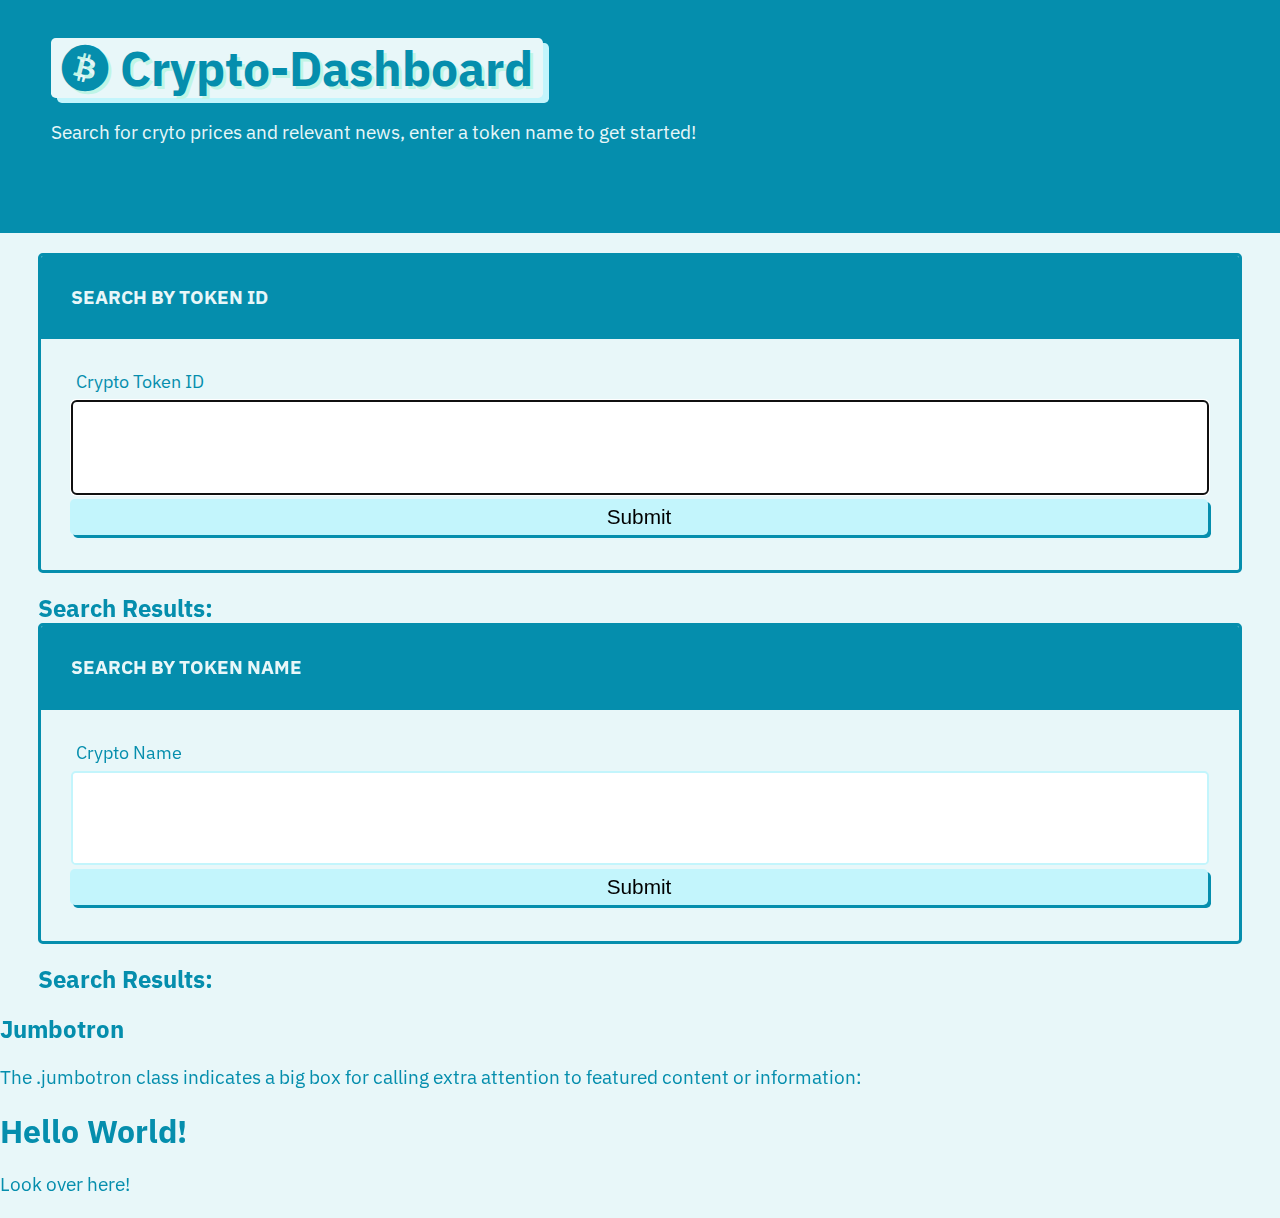
==== index.html @ 4f9e203c "moved from old repo" ====
<!DOCTYPE html>
<html lang="en">
  <head>
    <meta charset="UTF-8" />
    <meta name="viewport" content="width=device-width, initial-scale=1.0" />
    <meta http-equiv="X-UA-Compatible" content="ie=edge" />
    <link
      href="https://fonts.googleapis.com/css?family=IBM+Plex+Sans:400,400i,700&display=swap"
      rel="stylesheet"
    />
    <link
      rel="stylesheet"
      href="https://cdnjs.cloudflare.com/ajax/libs/font-awesome/5.11.2/css/all.min.css"
    />
    <link rel="stylesheet" href="./assets/css/style.css" />
    <title>Crypto-Dashboard</title>
  </head>

  <body class="flex-column min-100-vh">
    <header class="hero">
      <h1 class="app-title"><i class="fab fa-bitcoin"></i> Crypto-Dashboard</h1>
      <p>
        Search for cryto prices and relevant news, enter a token name to get started!
      </p>
    </header>

    <main class="d-flex">

    <div class="d-flex ">

      <div class="col-6 col-md-4">
        <div class="card">
          <h3 class="card-header text-uppercase">Search By Token ID</h3>
          <form id="user-form" class="card-body">
            <label class="form-label" for="tokenId">Crypto Token ID</label>
            <input
              name="tokenId"
              id="tokenId"
              type="text"
              autofocus="true"
              class="form-input"
            />
            <button type="submit" class="sub-btn">Submit</button>
          </form>
        </div>

        <div class="col-6 col-md-4">
            <h2 class="subtitle">
              Search Results: <span id="coin-search"></span>
            </h2>
            <div id="results-container-1" class="list-group"></div>
          </div>

    </div>
      

    <div class="d-flex">


        <div class="col-6 col-md-4">
            <div class="card">
              <h3 class="card-header text-uppercase">Search By Token name</h3>
              <form id="user-form" class="card-body">
                <label class="form-label" for="tokenId">Crypto Name</label>
                <input
                  name="token-name"
                  id="token-name"
                  type="text"
                  autofocus="true"
                  class="form-input"
                />
                <button type="submit" class="sub-btn2">Submit</button>
              </form>
            </div>





      <div class="col-6 col-md-4">
        <h2 class="subtitle">
          Search Results: <span id="news-search"></span>
        </h2>
        <div id="results-container-2" class="list-group"></div>
      </div>

    </div>

    
</main>


<div class="container">
    <h2>Jumbotron</h2>
    <p>The .jumbotron class indicates a big box for calling extra attention to featured content or information:</p>                  
    <div class="jumbotron">
      <h1>Hello World!</h1>
      <p>Look over here!</p>
    </div>
  </div>

    <script src="./assets/js/script.js"></script>
  </body>
</html>
---- assets/css/style.css ----
:root {
    --primary: #e8f7f9;
    --secondary: #bff5e6;
    --tertiary: #556565;
    --light-dark: #c3f5fc;
    --dark: #058ead;
    --border-radius: .3rem;
  }
  
  * {
    box-sizing: border-box;
  }
  
  body {
    background-color: var(--primary);
    margin: 0;
    padding: 0;
    font-family: "IBM Plex Sans", sans-serif;
    color: var(--dark);
    line-height: 1.5;
    font-size: 16px;
  }
  
  h1,
  h2,
  h3,
  h4,
  h5,
  h6 {
    font-weight: 700;
    margin: 0;
    color: var(--dark);
    line-height: 1.25;
  }
  
  main {
    margin: 20px auto;
    width: 94%;
  }
  
  p {
    font-size: 1.2rem;
  }
  
   .sub-btn, .sub-btn2 {
    font-size: 1.3rem;
    text-decoration:none;
    padding: 6px 5px;
    width: 100%;
    display: block;
    margin: 5px 0;
    border-radius: var(--border-radius);
    color: black;
    border: none;
    outline: none;
    background-color: var(--light-dark);
    box-shadow: 3px 3px var(--dark);
    transform: translate(-1px, -1px);
  }
  
   .sub-btn:hover, .sub-btn2:hover {
    color: var(--primary);
    background-color: var(--tertiary);
    transform: translate(0, 0);
    box-shadow: 2px 2px var(--dark);
  }
  
  .sub-btn-inline, .sub-btn2-inline {
    display: inline;
  }

  .hero {
    padding: 3% 4%;
    background-color: var(--dark);
    color: var(--primary);
  }
  
  .hero p {
    max-width: 75%;
  }
  
  .app-title {
    font-size: 3rem;
    background-color: var(--primary);
    color: var(--dark);
    text-shadow: 0.2rem 0.2rem var(--secondary);
    padding: 0 10px;
    display: inline-block;
    border-radius: var(--border-radius);
    box-shadow: 6px 5px var(--light-dark);
  }
  
  .list-group {
    padding: 0;
    list-style: none;
  }
  
  .list-item {
    margin-bottom: 10px;
    padding: 1.5%;
    border-radius: var(--border-radius);
    background-color: var(--light-dark);
    color: var(--primary);
    text-decoration: none;
  }
  
  .list-item:hover {
    background-color: var(--dark);
  }
  
  .status-icon {
    padding: 2px 5px;
    margin: 0 5px;
    background-color: rgba(255,255,255, 1);
    border-radius: var(--border-radius);
  }
  
  .icon-danger {
    color: rgb(255, 70, 70);
  }
  
  .icon-success {
    color: rgb(29, 153, 255);
  }
  
  /* CARDS */
  .card {
    margin: 0 0 20px 0;
    border: 3px solid var(--dark);
    border-radius: var(--border-radius);
  }
  
  .card-header {
    color: var(--primary);
    background-color: var(--dark);
    padding: 2.5%;
    border-radius: calc(.18rem - 1px) calc(.18rem - 1px) 0 0;
  }
  
  .card-body {
    padding: 2.5%;
  }
  
  /* FORM */
  .form-label,
  .form-input,
  .form-textarea {
    display: flex;
  }
  
  .form-label {
    font-size: 1.1rem;
    margin: 0 0 0 5px;
  }
  
  .form-input {
    width: 100%;
    padding: 3%;
    margin: 5px 0;
    font-size: 1.2rem;
    border: 2px solid var(--light-dark);
    border-radius: var(--border-radius);
  }
  
  /* HEIGHT / WIDTH UTILS */
  .min-100-vh {
    min-height: 100vh;
  }
  
  .min-100-vw {
    min-width: 100vw;
  }
  
  /* FONT UTILS */
  .text-uppercase {
    text-transform: uppercase;
  }
  
  
  /* FLEX CONTENT */
  .flex-row {
    display: flex;
    flex-wrap: wrap-reverse;
  }
  
  .flex-column {
    display: flex;
    flex-direction: column;
    flex-wrap: wrap;
  }
  
  .justify-space-between {
    justify-content: space-between;
  }
  
  .justify-space-around {
    justify-content: space-around;
  }
  
  .justify-flex-start {
    justify-content: flex-start
  }
  
  .justify-flex-end {
    justify-content: flex-end;
  }
  
  .justify-center {
    justify-content: center;
  }
  
  .align-stretch {
    align-items: stretch;
  }
  
  .align-end {
    align-items: flex-end;
  }
  
  .align-center {
    align-items: center;
  }
  
  /* .col-auto {
    flex-grow: 1;
  }
  
  .col-1 {
    flex: 0 0 calc(100% * 1 / 12 - 2%);
  }
  
  .col-2 {
    flex: 0 0 calc(100% * 2 / 12 - 2%);
  }
  
  .col-3 {
    flex: 0 0 calc(100% * 3 / 12 - 2%);
  }
  
  .col-4 {
    flex: 0 0 calc(100% * 4 / 12 - 2%);
  }
  
  .col-5 {
    flex: 0 0 calc(100% * 5 / 12 - 2%);
  }
  
  .col-6 {
    flex: 0 0 calc(100% * 6 / 12 - 2%);
  }
  
  .col-7 {
    flex: 0 0 calc(100% * 7 / 12 - 2%);
  }
  
  .col-8 {
    flex: 0 0 calc(100% * 8 / 12 - 2%);
  }
  
  .col-9 {
    flex: 0 0 calc(100% * 9 / 12 - 2%);
  }
  
  .col-10 {
    flex: 0 0 calc(100% * 10 / 12 - 2%);
  }
  
  .col-11 {
    flex: 0 0 calc(100% * 11 / 12 - 2%);
  }
  
  .col-12 {
    flex: 0 0 100%;
  }
   */
  /* col-sm */
  @media screen and (min-width: 640px) {
    .col-sm-1 {
      flex: 0 0 calc(100% * 1 / 12 - 2%);
    }
  
    .col-sm-2 {
      flex: 0 0 calc(100% * 2 / 12 - 2%);
    }
  
    .col-sm-3 {
      flex: 0 0 calc(100% * 3 / 12 - 2%);
    }
  
    .col-sm-4 {
      flex: 0 0 calc(100% * 4 / 12 - 2%);
    }
  
    .col-sm-5 {
      flex: 0 0 calc(100% * 5 / 12 - 2%);
    }
  
    .col-sm-6 {
      flex: 0 0 calc(100% * 6 / 12 - 2%);
    }
  
    .col-sm-7 {
      flex: 0 0 calc(100% * 7 / 12 - 2%);
    }
  
    .col-sm-8 {
      flex: 0 0 calc(100% * 8 / 12 - 2%);
    }
  
    .col-sm-9 {
      flex: 0 0 calc(100% * 9 / 12 - 2%);
    }
  
    .col-sm-10 {
      flex: 0 0 calc(100% * 10 / 12 - 2%);
    }
  
    .col-sm-11 {
      flex: 0 0 calc(100% * 11 / 12 - 2%);
    }
  
    .col-sm-12 {
      flex: 0 0 100%;
    }
  }
  
  
  /* col-md */
  @media screen and (min-width: 768px) {
    .col-md-1 {
      flex: 0 0 calc(100% * 1 / 12 - 2%);
    }
  
    .col-md-2 {
      flex: 0 0 calc(100% * 2 / 12 - 2%);
    }
  
    .col-md-3 {
      flex: 0 0 calc(100% * 3 / 12 - 2%);
    }
  
    .col-md-4 {
      flex: 0 0 calc(100% * 4 / 12 - 2%);
    }
  
    .col-md-5 {
      flex: 0 0 calc(100% * 5 / 12 - 2%);
    }
  
    .col-md-6 {
      flex: 0 0 calc(100% * 6 / 12 - 2%);
    }
  
    .col-md-7 {
      flex: 0 0 calc(100% * 7 / 12 - 2%);
    }
  
    .col-md-8 {
      flex: 0 0 calc(100% * 8 / 12 - 2%);
    }
  
    .col-md-9 {
      flex: 0 0 calc(100% * 9 / 12 - 2%);
    }
  
    .col-md-10 {
      flex: 0 0 calc(100% * 10 / 12 - 2%);
    }
  
    .col-md-11 {
      flex: 0 0 calc(100% * 11 / 12 - 2%);
    }
  
    .col-md-12 {
      flex: 0 0 100%;
    }
  }
  
  /* col-lg */
  @media screen and (min-width: 992px) {
    .col-lg-1 {
      flex: 0 0 calc(100% * 1 / 12 - 2%);
    }
  
    .col-lg-2 {
      flex: 0 0 calc(100% * 2 / 12 - 2%);
    }
  
    .col-lg-3 {
      flex: 0 0 calc(100% * 3 / 12 - 2%);
    }
  
    .col-lg-4 {
      flex: 0 0 calc(100% * 4 / 12 - 2%);
    }
  
    .col-lg-5 {
      flex: 0 0 calc(100% * 5 / 12 - 2%);
    }
  
    .col-lg-6 {
      flex: 0 0 calc(100% * 6 / 12 - 2%);
    }
  
    .col-lg-7 {
      flex: 0 0 calc(100% * 7 / 12 - 2%);
    }
  
    .col-lg-8 {
      flex: 0 0 calc(100% * 8 / 12 - 2%);
    }
  
    .col-lg-9 {
      flex: 0 0 calc(100% * 9 / 12 - 2%);
    }
  
    .col-lg-10 {
      flex: 0 0 calc(100% * 10 / 12 - 2%);
    }
  
    .col-lg-11 {
      flex: 0 0 calc(100% * 11 / 12 - 2%);
    }
  
    .col-lg-12 {
      flex: 0 0 100%;
    }
  }
  
  /* col-xl */
  @media screen and (min-width: 1200px) {
    .col-xl-1 {
      flex: 0 0 calc(100% * 1 / 12 - 2%);
    }
  
    .col-xl-2 {
      flex: 0 0 calc(100% * 2 / 12 - 2%);
    }
  
    .col-xl-3 {
      flex: 0 0 calc(100% * 3 / 12 - 2%);
    }
  
    .col-xl-4 {
      flex: 0 0 calc(100% * 4 / 12 - 2%);
    }
  
    .col-xl-5 {
      flex: 0 0 calc(100% * 5 / 12 - 2%);
    }
  
    .col-xl-6 {
      flex: 0 0 calc(100% * 6 / 12 - 2%);
    }
  
    .col-xl-7 {
      flex: 0 0 calc(100% * 7 / 12 - 2%);
    }
  
    .col-xl-8 {
      flex: 0 0 calc(100% * 8 / 12 - 2%);
    }
  
    .col-xl-9 {
      flex: 0 0 calc(100% * 9 / 12 - 2%);
    }
  
    .col-xl-10 {
      flex: 0 0 calc(100% * 10 / 12 - 2%);
    }
  
    .col-xl-11 {
      flex: 0 0 calc(100% * 11 / 12 - 2%);
    }
  
    .col-xl-12 {
      flex: 0 0 100%;
    }
  }
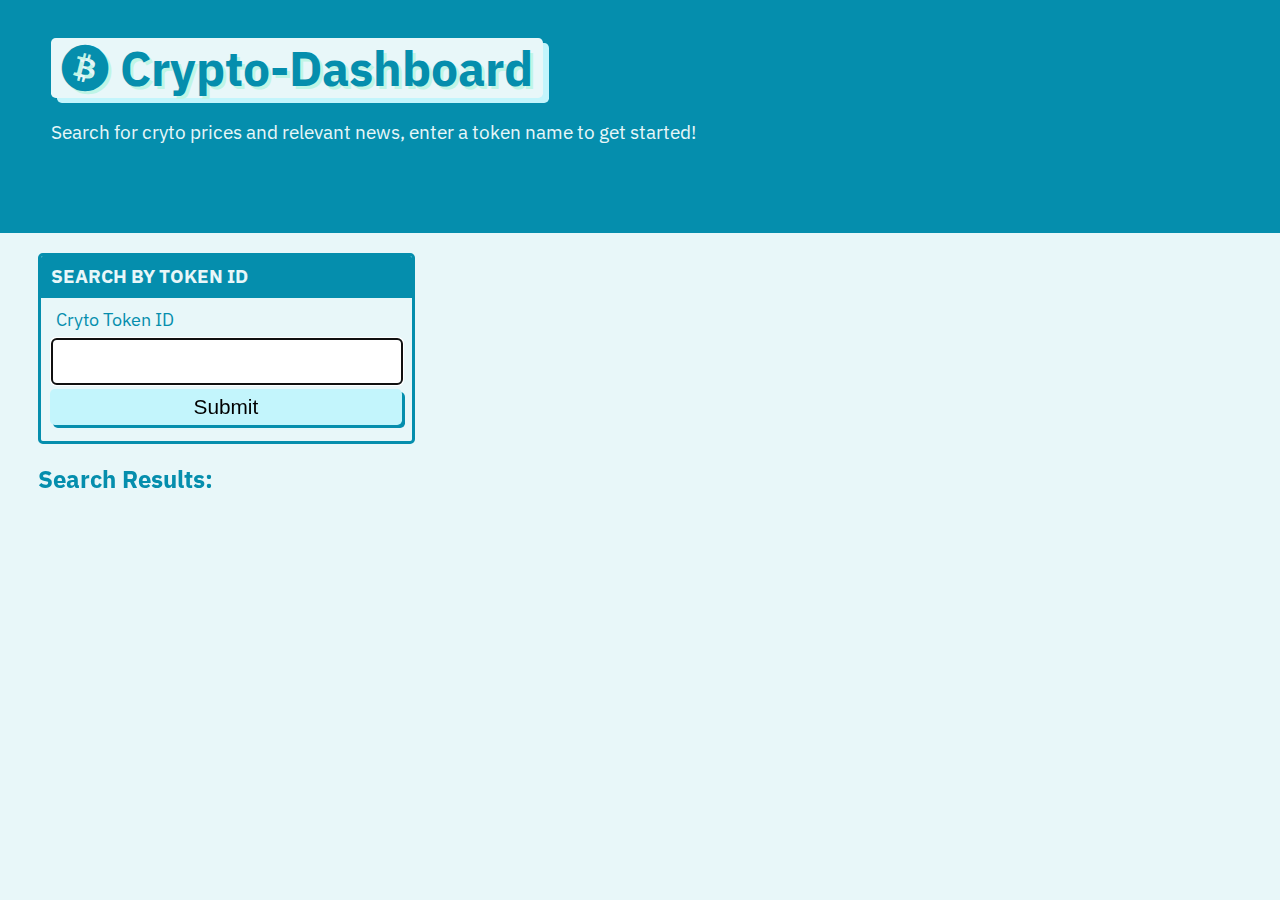
==== commit 4bf507e1: "fixed html for texting" ====
--- a/index.html
+++ b/index.html
@@ -24,15 +24,12 @@
       </p>
     </header>
 
-    <main class="d-flex">
-
-    <div class="d-flex ">
-
-      <div class="col-6 col-md-4">
+    <main class="flex-row justify-space-between">
+      <div class="col-12 col-md-4">
         <div class="card">
           <h3 class="card-header text-uppercase">Search By Token ID</h3>
           <form id="user-form" class="card-body">
-            <label class="form-label" for="tokenId">Crypto Token ID</label>
+            <label class="form-label" for="tokenId">Cryto Token ID</label>
             <input
               name="tokenId"
               id="tokenId"
@@ -44,61 +41,15 @@
           </form>
         </div>
 
-        <div class="col-6 col-md-4">
-            <h2 class="subtitle">
-              Search Results: <span id="coin-search"></span>
-            </h2>
-            <div id="results-container-1" class="list-group"></div>
-          </div>
 
-    </div>
-      
-
-    <div class="d-flex">
-
-
-        <div class="col-6 col-md-4">
-            <div class="card">
-              <h3 class="card-header text-uppercase">Search By Token name</h3>
-              <form id="user-form" class="card-body">
-                <label class="form-label" for="tokenId">Crypto Name</label>
-                <input
-                  name="token-name"
-                  id="token-name"
-                  type="text"
-                  autofocus="true"
-                  class="form-input"
-                />
-                <button type="submit" class="sub-btn2">Submit</button>
-              </form>
-            </div>
-
-
-
-
-
-      <div class="col-6 col-md-4">
+      <div class="col-12 col-md-8">
         <h2 class="subtitle">
-          Search Results: <span id="news-search"></span>
+          Search Results: <span id="coin-search"></span>
         </h2>
-        <div id="results-container-2" class="list-group"></div>
+        <div id="news-container" class="list-group"></div>
       </div>
-
-    </div>
-
-    
-</main>
-
-
-<div class="container">
-    <h2>Jumbotron</h2>
-    <p>The .jumbotron class indicates a big box for calling extra attention to featured content or information:</p>                  
-    <div class="jumbotron">
-      <h1>Hello World!</h1>
-      <p>Look over here!</p>
-    </div>
-  </div>
+    </main>
 
     <script src="./assets/js/script.js"></script>
   </body>
-</html>
+</html>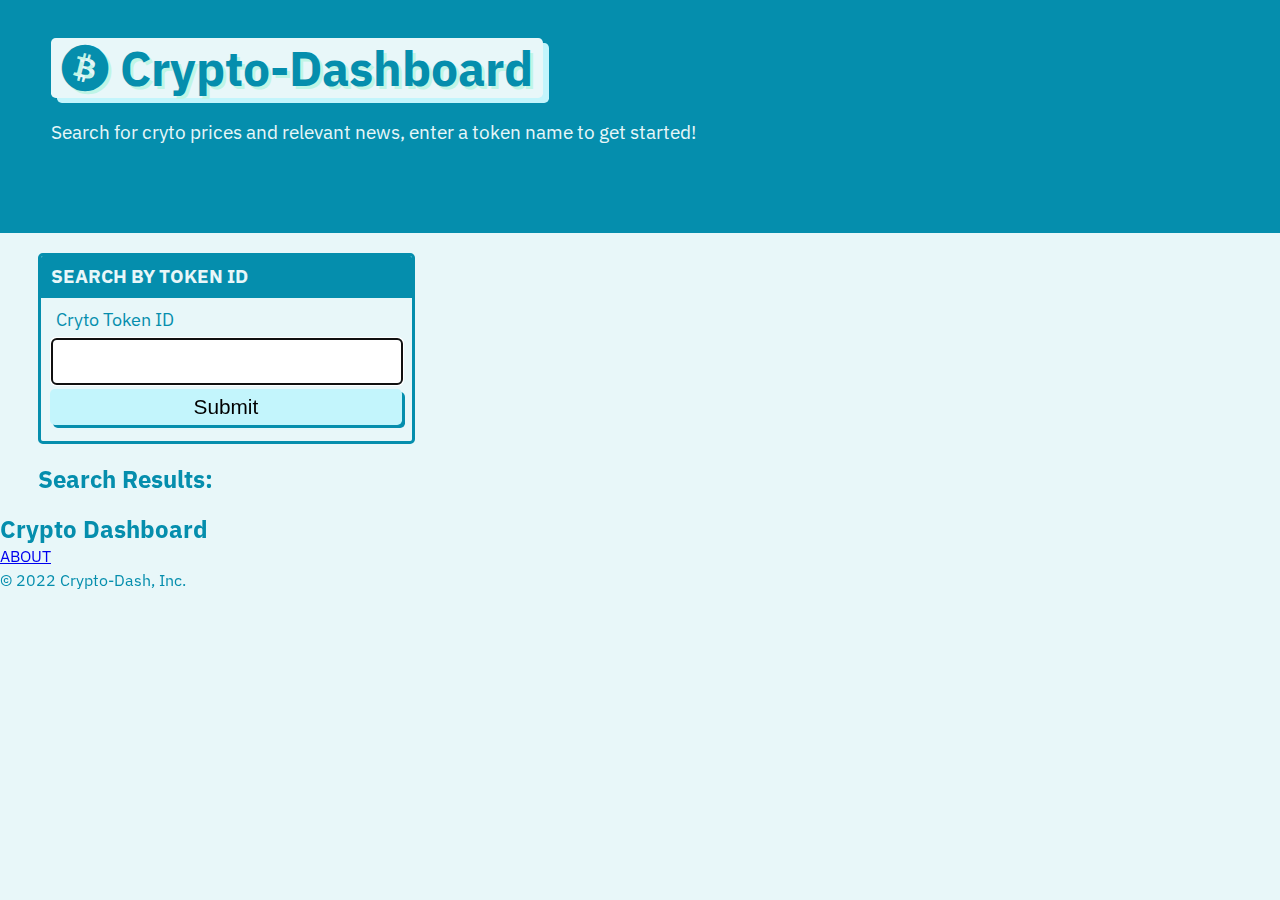
==== commit aabbdbbf: "added footer to index.html" ====
--- a/index.html
+++ b/index.html
@@ -52,4 +52,17 @@
 
     <script src="./assets/js/script.js"></script>
   </body>
+  
+  
+  <footer>
+            
+    <div class="flex-row"></div>
+    <h2>Crypto Dashboard </h2>
+</div>
+
+<div>    
+    <a href="./about.html">ABOUT</a><br />
+    &copy; 2022 Crypto-Dash, Inc.
+</div>
+  </footer>
 </html>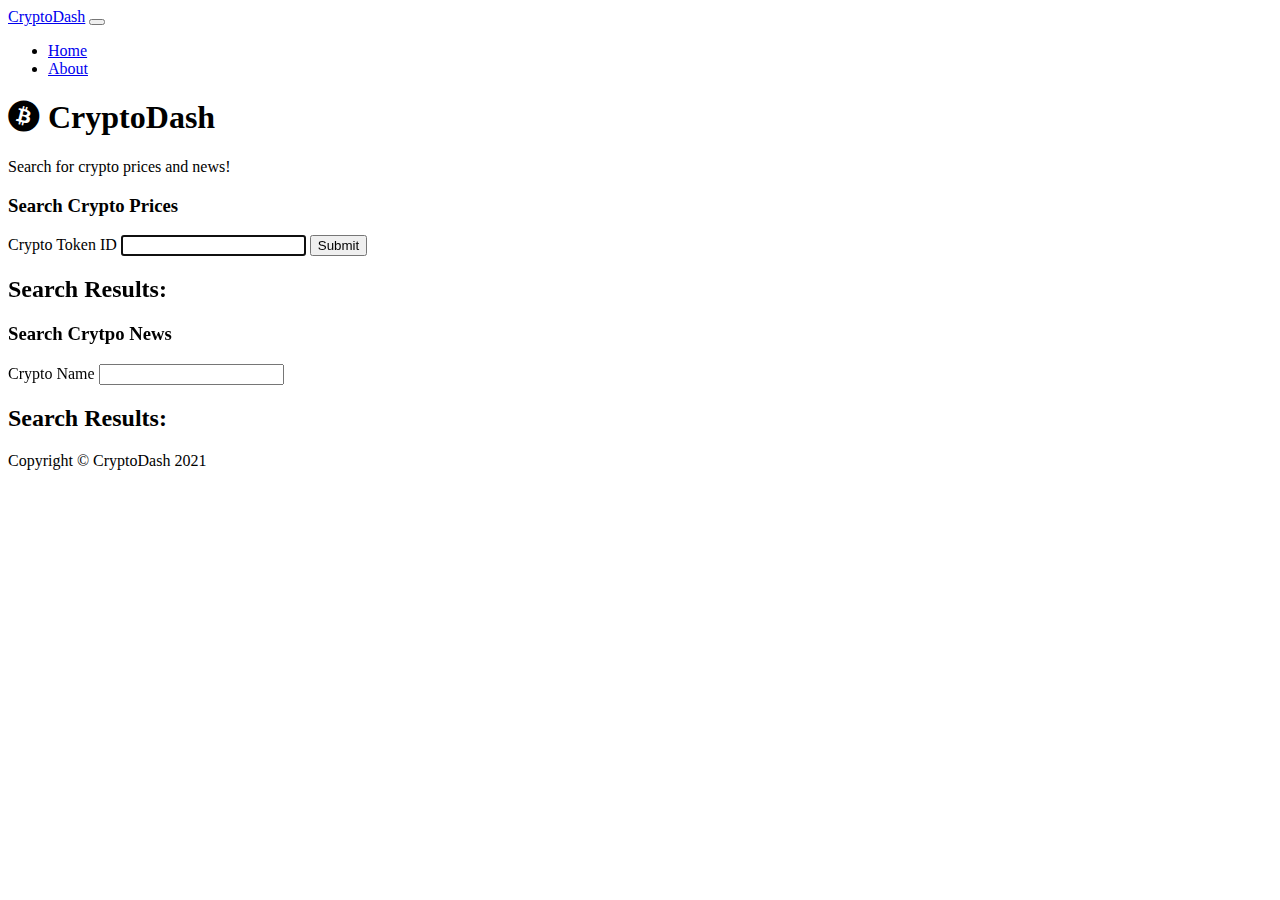
==== commit a0f95754: "added new css/bs layout, completed functions for js, fixed apis and dom" ====
--- a/index.html
+++ b/index.html
@@ -1,68 +1,109 @@
 <!DOCTYPE html>
 <html lang="en">
-  <head>
-    <meta charset="UTF-8" />
-    <meta name="viewport" content="width=device-width, initial-scale=1.0" />
-    <meta http-equiv="X-UA-Compatible" content="ie=edge" />
-    <link
-      href="https://fonts.googleapis.com/css?family=IBM+Plex+Sans:400,400i,700&display=swap"
-      rel="stylesheet"
-    />
-    <link
-      rel="stylesheet"
-      href="https://cdnjs.cloudflare.com/ajax/libs/font-awesome/5.11.2/css/all.min.css"
-    />
-    <link rel="stylesheet" href="./assets/css/style.css" />
-    <title>Crypto-Dashboard</title>
-  </head>
+    <head>
+        <meta charset="utf-8" />
+        <meta name="viewport" content="width=device-width, initial-scale=1, shrink-to-fit=no" />
+        <meta name="description" content="" />
+        <meta name="author" content="" />
+        <title>Small Business - Start Bootstrap Template</title>
+        <!-- Favicon-->
+        <link rel="icon" type="image/x-icon" href="assets/favicon.ico" />
+        <link
+        rel="stylesheet"
+        href="https://cdnjs.cloudflare.com/ajax/libs/font-awesome/5.11.2/css/all.min.css"
+      />
+        <!-- Core theme CSS (includes Bootstrap)-->
+        <link href="css/styles.css" rel="stylesheet" />
+    </head>
+    <body>
+        <!-- Responsive navbar-->
+        <nav class="navbar navbar-expand-lg navbar-dark bg-dark">
+            <div class="container px-5">
+                <a class="navbar-brand" href="./index.html">CryptoDash</a>
+                <button class="navbar-toggler" type="button" data-bs-toggle="collapse" data-bs-target="#navbarSupportedContent" aria-controls="navbarSupportedContent" aria-expanded="false" aria-label="Toggle navigation"><span class="navbar-toggler-icon"></span></button>
+                <div class="collapse navbar-collapse" id="navbarSupportedContent">
+                    <ul class="navbar-nav ms-auto mb-2 mb-lg-0">
+                        <li class="nav-item"><a class="nav-link active" aria-current="page" href="#!">Home</a></li>
+                        <li class="nav-item"><a class="nav-link" href="#!">About</a></li>
 
-  <body class="flex-column min-100-vh">
-    <header class="hero">
-      <h1 class="app-title"><i class="fab fa-bitcoin"></i> Crypto-Dashboard</h1>
-      <p>
-        Search for cryto prices and relevant news, enter a token name to get started!
-      </p>
-    </header>
+                    </ul>
+                </div>
+            </div>
+        </nav>
+        <!-- Page Content-->
+        <div class="container px-4 px-lg-5">
+          
+            <!-- Heading-->
+            <div class="jumbotron my-5 py-4">
+                <h1 class="app-title"><i class="fab fa-bitcoin"></i> CryptoDash</h1>
+                <p>
+                  Search for crypto prices and news!
+                </p>
+            </div>
+            <!-- Content Row-->
+            <div class="d-flex row gx-4 gx-lg-5">
 
-    <main class="flex-row justify-space-between">
-      <div class="col-12 col-md-4">
-        <div class="card">
-          <h3 class="card-header text-uppercase">Search By Token ID</h3>
-          <form id="user-form" class="card-body">
-            <label class="form-label" for="tokenId">Cryto Token ID</label>
-            <input
-              name="tokenId"
-              id="tokenId"
-              type="text"
-              autofocus="true"
-              class="form-input"
-            />
-            <button type="submit" class="sub-btn">Submit</button>
-          </form>
+                <div class="col-6 mb-2">
+                    <div class="card h-100" id="card">
+                        <div class="card-body" id="card-body">
+                            <h3 class="card-header text-uppercase">Search Crypto Prices</h3>
+                            <form id="user-form" class="card-body2">
+                              <label class="form-label" for="tokenId">Crypto Token ID</label>
+                              <input name="tokenId" id="tokenId" type="text" autofocus="true" class="form-input"/>
+                              <button type="submit" class="sub-btn btn-success">Submit</button>
+                            </form>
+
+                            <div>
+                                <h2 class="subtitle">
+                                  Search Results: <span id="coin-search" class="coinSearch"></span>
+                                </h2>
+                                <div id="news-container1" class="list-group"></div>
+                              </div>
+                            
+                        </div>
+
+                    </div>
+
+                  
+
+                </div>
+
+                <div class="col-6 mb-2">
+                    <div class="card h-100" id="card">
+                        <div class="card-body" id="card-body">
+                            <h3 class="card-header text-uppercase">Search Crytpo News</h3>
+                            <form id="user-form" class="card-body2">
+                              <label class="form-label" for="tokenId">Crypto Name</label>
+                              <input name="tokenId" id="tokenId" type="text" autofocus="true" class="form-input"/>
+                              <!-- <button type="submit" class="sub-btn btn-success">Submit</button> -->
+                            </form>
+
+                            <div>
+                                <h2 class="subtitle">
+                                  Search Results: <span id="coin-search"></span>
+                                </h2>
+                                <div id="news-container2" class="list-group2"></div>
+                              </div>
+
+                        </div>
+                    </div>
+
+                    
+                </div>
+                
+            </div>
         </div>
 
+        <!-- Footer-->
+        <footer class="py-5 bg-dark">
+            <div class="col-lg-6">
+            <div class="container px-4 px-lg-12"><p class="ftext m-0">Copyright &copy; CryptoDash 2021</p></div>
+        </div>
+        </footer>
+        <!-- Bootstrap core JS-->
+        <script src="https://cdn.jsdelivr.net/npm/bootstrap@5.1.3/dist/js/bootstrap.bundle.min.js"></script>
+        <!-- Core theme JS-->
 
-      <div class="col-12 col-md-8">
-        <h2 class="subtitle">
-          Search Results: <span id="coin-search"></span>
-        </h2>
-        <div id="news-container" class="list-group"></div>
-      </div>
-    </main>
-
-    <script src="./assets/js/script.js"></script>
-  </body>
-  
-  
-  <footer>
-            
-    <div class="flex-row"></div>
-    <h2>Crypto Dashboard </h2>
-</div>
-
-<div>    
-    <a href="./about.html">ABOUT</a><br />
-    &copy; 2022 Crypto-Dash, Inc.
-</div>
-  </footer>
-</html>+        <script src="./js/scripts.js"></script>
+    </body>
+</html>
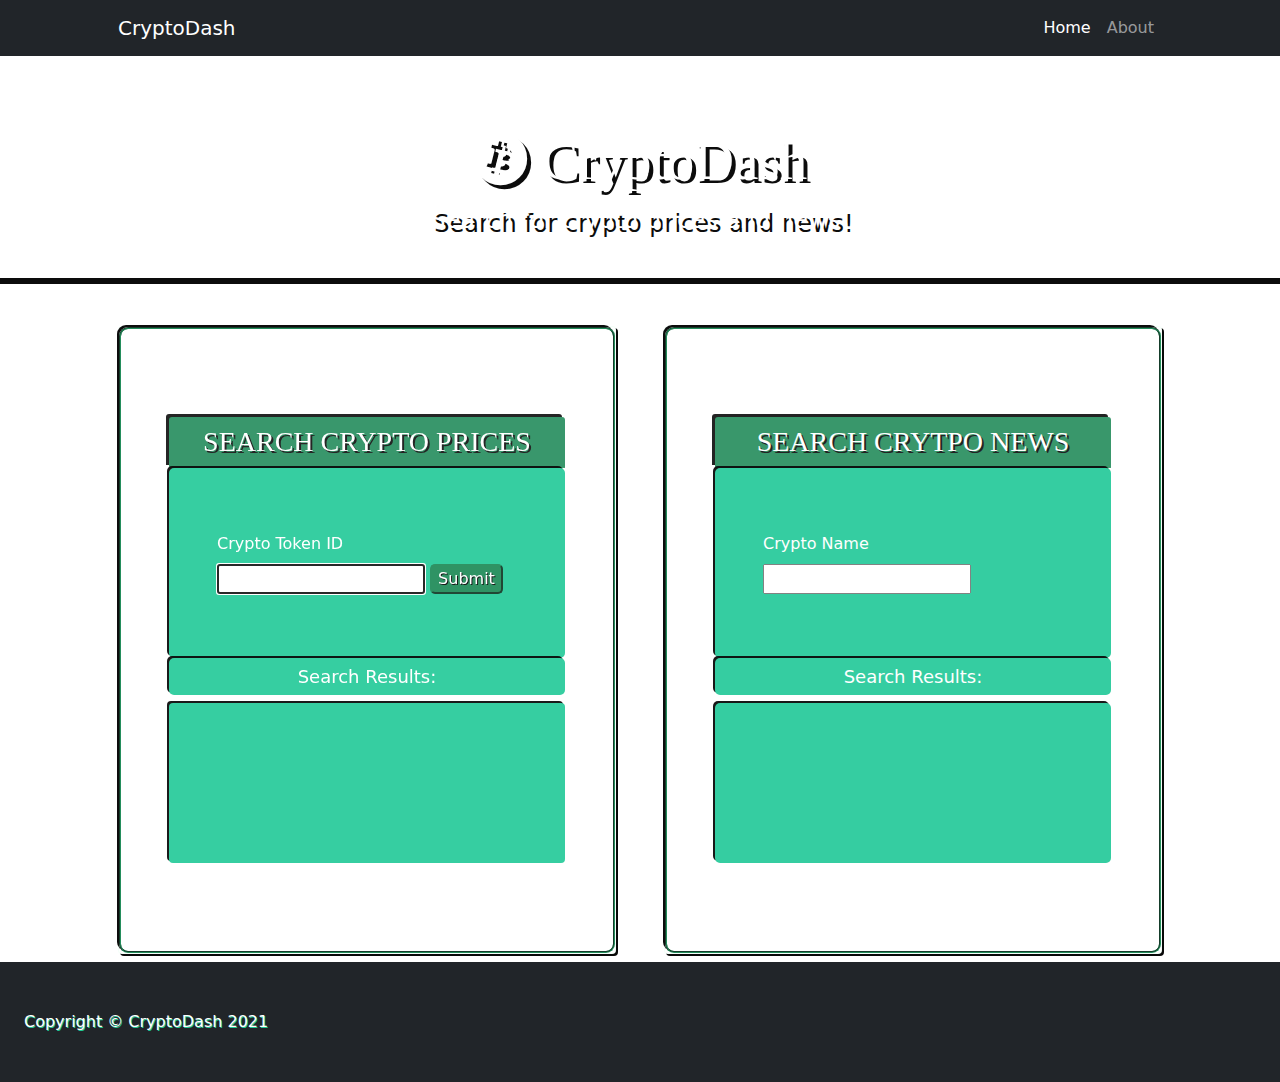
==== commit 99b4d2e3: "fixed style.css link" ====
--- a/index.html
+++ b/index.html
@@ -13,7 +13,7 @@
         href="https://cdnjs.cloudflare.com/ajax/libs/font-awesome/5.11.2/css/all.min.css"
       />
         <!-- Core theme CSS (includes Bootstrap)-->
-        <link href="css/styles.css" rel="stylesheet" />
+        <link href="./assets/css/style.css" rel="stylesheet" />
     </head>
     <body>
         <!-- Responsive navbar-->
--- a/assets/css/style.css
+++ b/assets/css/style.css
@@ -0,0 +1,11408 @@
+@charset "UTF-8";
+/*!
+* Start Bootstrap - Small Business v5.0.4 (https://startbootstrap.com/template/small-business)
+* Copyright 2013-2021 Start Bootstrap
+* Licensed under MIT (https://github.com/StartBootstrap/startbootstrap-small-business/blob/master/LICENSE)
+*/
+/*!
+ * Bootstrap v5.1.3 (https://getbootstrap.com/)
+ * Copyright 2011-2021 The Bootstrap Authors
+ * Copyright 2011-2021 Twitter, Inc.
+ * Licensed under MIT (https://github.com/twbs/bootstrap/blob/main/LICENSE)
+ */
+:root {
+  --bs-blue: #0d6efd;
+  --bs-indigo: #6610f2;
+  --bs-purple: #6f42c1;
+  --bs-pink: #d63384;
+  --bs-red: #dc3545;
+  --bs-orange: #fd7e14;
+  --bs-yellow: #ffc107;
+  --bs-green: #198754;
+  --bs-teal: #20c997;
+  --bs-cyan: #0dcaf0;
+  --bs-white: #fff;
+  --bs-gray: #6c757d;
+  --bs-gray-dark: #343a40;
+  --bs-gray-100: #f8f9fa;
+  --bs-gray-200: #e9ecef;
+  --bs-gray-300: #dee2e6;
+  --bs-gray-400: #ced4da;
+  --bs-gray-500: #adb5bd;
+  --bs-gray-600: #6c757d;
+  --bs-gray-700: #495057;
+  --bs-gray-800: #343a40;
+  --bs-gray-900: #212529;
+  --bs-primary: #0d6efd;
+  --bs-secondary: #6c757d;
+  --bs-success: #198754;
+  --bs-info: #0dcaf0;
+  --bs-warning: #ffc107;
+  --bs-danger: #dc3545;
+  --bs-light: #f8f9fa;
+  --bs-dark: #212529;
+  --bs-primary-rgb: 13, 110, 253;
+  --bs-secondary-rgb: 108, 117, 125;
+  --bs-success-rgb: 25, 135, 84;
+  --bs-info-rgb: 13, 202, 240;
+  --bs-warning-rgb: 255, 193, 7;
+  --bs-danger-rgb: 220, 53, 69;
+  --bs-light-rgb: 248, 249, 250;
+  --bs-dark-rgb: 33, 37, 41;
+  --bs-white-rgb: 255, 255, 255;
+  --bs-black-rgb: 0, 0, 0;
+  --bs-body-color-rgb: 33, 37, 41;
+  --bs-body-bg-rgb: 255, 255, 255;
+  --bs-font-sans-serif: system-ui, -apple-system, "Segoe UI", Roboto, "Helvetica Neue", Arial, "Noto Sans", "Liberation Sans", sans-serif, "Apple Color Emoji", "Segoe UI Emoji", "Segoe UI Symbol", "Noto Color Emoji";
+  --bs-font-monospace: SFMono-Regular, Menlo, Monaco, Consolas, "Liberation Mono", "Courier New", monospace;
+  --bs-gradient: linear-gradient(180deg, rgba(255, 255, 255, 0.15), rgba(255, 255, 255, 0));
+  --bs-body-font-family: var(--bs-font-sans-serif);
+  --bs-body-font-size: 1rem;
+  --bs-body-font-weight: 400;
+  --bs-body-line-height: 1.5;
+  --bs-body-color: #212529;
+  --bs-body-bg: #fff;
+}
+
+*,
+*::before,
+*::after {
+  box-sizing: border-box;
+}
+
+@media (prefers-reduced-motion: no-preference) {
+  :root {
+    scroll-behavior: smooth;
+  }
+}
+
+body {
+  margin: 0;
+  font-family: var(--bs-body-font-family);
+  font-size: var(--bs-body-font-size);
+  font-weight: var(--bs-body-font-weight);
+  line-height: var(--bs-body-line-height);
+  color: var(--bs-body-color);
+  text-align: var(--bs-body-text-align);
+  background-color: var(--bs-body-bg);
+  -webkit-text-size-adjust: 100%;
+  -webkit-tap-highlight-color: rgba(0, 0, 0, 0);
+}
+
+
+hr {
+  margin: 1rem 0;
+  color: inherit;
+  background-color: currentColor;
+  border: 0;
+  opacity: 0.25;
+}
+
+hr:not([size]) {
+  height: 1px;
+}
+
+h6, .h6, h5, .h5, h4, .h4, h3, .h3, h2, .h2, h1, .h1 {
+  margin-top: 0;
+  margin-bottom: 0.5rem;
+  font-weight: 500;
+  line-height: 1.2;
+}
+
+h1, .h1 {
+  font-size: calc(1.375rem + 1.5vw);
+}
+@media (min-width: 1200px) {
+  h1, .h1 {
+    font-size: 2.5rem;
+  }
+}
+
+h2, .h2 {
+  font-size: calc(1.325rem + 0.9vw);
+}
+@media (min-width: 1200px) {
+  h2, .h2 {
+    font-size: 2rem;
+  }
+}
+
+h3, .h3 {
+  font-size: calc(1.3rem + 0.6vw);
+}
+@media (min-width: 1200px) {
+  h3, .h3 {
+    font-size: 1.75rem;
+  }
+}
+
+h4, .h4 {
+  font-size: calc(1.275rem + 0.3vw);
+}
+@media (min-width: 1200px) {
+  h4, .h4 {
+    font-size: 1.5rem;
+  }
+}
+
+h5, .h5 {
+  font-size: 1.25rem;
+}
+
+h6, .h6 {
+  font-size: 1rem;
+}
+
+p {
+  margin-top: 0;
+  margin-bottom: 1rem;
+}
+
+abbr[title],
+abbr[data-bs-original-title] {
+  -webkit-text-decoration: underline dotted;
+          text-decoration: underline dotted;
+  cursor: help;
+  -webkit-text-decoration-skip-ink: none;
+          text-decoration-skip-ink: none;
+}
+
+address {
+  margin-bottom: 1rem;
+  font-style: normal;
+  line-height: inherit;
+}
+
+ol,
+ul {
+  padding-left: 2rem;
+}
+
+ol,
+ul,
+dl {
+  margin-top: 0;
+  margin-bottom: 1rem;
+}
+
+ol ol,
+ul ul,
+ol ul,
+ul ol {
+  margin-bottom: 0;
+}
+
+dt {
+  font-weight: 700;
+}
+
+dd {
+  margin-bottom: 0.5rem;
+  margin-left: 0;
+}
+
+blockquote {
+  margin: 0 0 1rem;
+}
+
+b,
+strong {
+  font-weight: bolder;
+}
+
+small, .small {
+  font-size: 0.875em;
+}
+
+mark, .mark {
+  padding: 0.2em;
+  background-color: #fcf8e3;
+}
+
+sub,
+sup {
+  position: relative;
+  font-size: 0.75em;
+  line-height: 0;
+  vertical-align: baseline;
+}
+
+sub {
+  bottom: -0.25em;
+}
+
+sup {
+  top: -0.5em;
+}
+
+a {
+  color: #0d6efd;
+  text-decoration: underline;
+}
+a:hover {
+  color: #0a58ca;
+}
+
+a:not([href]):not([class]), a:not([href]):not([class]):hover {
+  color: inherit;
+  text-decoration: none;
+}
+
+pre,
+code,
+kbd,
+samp {
+  font-family: var(--bs-font-monospace);
+  font-size: 1em;
+  direction: ltr /* rtl:ignore */;
+  unicode-bidi: bidi-override;
+}
+
+pre {
+  display: block;
+  margin-top: 0;
+  margin-bottom: 1rem;
+  overflow: auto;
+  font-size: 0.875em;
+}
+pre code {
+  font-size: inherit;
+  color: inherit;
+  word-break: normal;
+}
+
+code {
+  font-size: 0.875em;
+  color: #d63384;
+  word-wrap: break-word;
+}
+a > code {
+  color: inherit;
+}
+
+kbd {
+  padding: 0.2rem 0.4rem;
+  font-size: 0.875em;
+  color: #fff;
+  background-color: #212529;
+  border-radius: 0.2rem;
+}
+kbd kbd {
+  padding: 0;
+  font-size: 1em;
+  font-weight: 700;
+}
+
+figure {
+  margin: 0 0 1rem;
+}
+
+img,
+svg {
+  vertical-align: middle;
+}
+
+table {
+  caption-side: bottom;
+  border-collapse: collapse;
+}
+
+caption {
+  padding-top: 0.5rem;
+  padding-bottom: 0.5rem;
+  color: #6c757d;
+  text-align: left;
+}
+
+th {
+  text-align: inherit;
+  text-align: -webkit-match-parent;
+}
+
+thead,
+tbody,
+tfoot,
+tr,
+td,
+th {
+  border-color: inherit;
+  border-style: solid;
+  border-width: 0;
+}
+
+label {
+  display: inline-block;
+}
+
+button {
+  border-radius: 0;
+}
+
+button:focus:not(:focus-visible) {
+  outline: 0;
+}
+
+input,
+button,
+select,
+optgroup,
+textarea {
+  margin: 0;
+  font-family: inherit;
+  font-size: inherit;
+  line-height: inherit;
+}
+
+button,
+select {
+  text-transform: none;
+}
+
+[role=button] {
+  cursor: pointer;
+}
+
+select {
+  word-wrap: normal;
+}
+select:disabled {
+  opacity: 1;
+}
+
+[list]::-webkit-calendar-picker-indicator {
+  display: none;
+}
+
+button,
+[type=button],
+[type=reset],
+[type=submit] {
+  -webkit-appearance: button;
+}
+button:not(:disabled),
+[type=button]:not(:disabled),
+[type=reset]:not(:disabled),
+[type=submit]:not(:disabled) {
+  cursor: pointer;
+}
+
+::-moz-focus-inner {
+  padding: 0;
+  border-style: none;
+}
+
+textarea {
+  resize: vertical;
+}
+
+fieldset {
+  min-width: 0;
+  padding: 0;
+  margin: 0;
+  border: 0;
+}
+
+legend {
+  float: left;
+  width: 100%;
+  padding: 0;
+  margin-bottom: 0.5rem;
+  font-size: calc(1.275rem + 0.3vw);
+  line-height: inherit;
+}
+@media (min-width: 1200px) {
+  legend {
+    font-size: 1.5rem;
+  }
+}
+legend + * {
+  clear: left;
+}
+
+::-webkit-datetime-edit-fields-wrapper,
+::-webkit-datetime-edit-text,
+::-webkit-datetime-edit-minute,
+::-webkit-datetime-edit-hour-field,
+::-webkit-datetime-edit-day-field,
+::-webkit-datetime-edit-month-field,
+::-webkit-datetime-edit-year-field {
+  padding: 0;
+}
+
+::-webkit-inner-spin-button {
+  height: auto;
+}
+
+[type=search] {
+  outline-offset: -2px;
+  -webkit-appearance: textfield;
+}
+
+/* rtl:raw:
+[type="tel"],
+[type="url"],
+[type="email"],
+[type="number"] {
+  direction: ltr;
+}
+*/
+::-webkit-search-decoration {
+  -webkit-appearance: none;
+}
+
+::-webkit-color-swatch-wrapper {
+  padding: 0;
+}
+
+::-webkit-file-upload-button {
+  font: inherit;
+}
+
+::file-selector-button {
+  font: inherit;
+}
+
+::-webkit-file-upload-button {
+  font: inherit;
+  -webkit-appearance: button;
+}
+
+output {
+  display: inline-block;
+}
+
+iframe {
+  border: 0;
+}
+
+summary {
+  display: list-item;
+  cursor: pointer;
+}
+
+progress {
+  vertical-align: baseline;
+}
+
+[hidden] {
+  display: none !important;
+}
+
+.lead {
+  font-size: 1.25rem;
+  font-weight: 300;
+}
+
+.display-1 {
+  font-size: calc(1.625rem + 4.5vw);
+  font-weight: 300;
+  line-height: 1.2;
+}
+@media (min-width: 1200px) {
+  .display-1 {
+    font-size: 5rem;
+  }
+}
+
+.display-2 {
+  font-size: calc(1.575rem + 3.9vw);
+  font-weight: 300;
+  line-height: 1.2;
+}
+@media (min-width: 1200px) {
+  .display-2 {
+    font-size: 4.5rem;
+  }
+}
+
+.display-3 {
+  font-size: calc(1.525rem + 3.3vw);
+  font-weight: 300;
+  line-height: 1.2;
+}
+@media (min-width: 1200px) {
+  .display-3 {
+    font-size: 4rem;
+  }
+}
+
+.display-4 {
+  font-size: calc(1.475rem + 2.7vw);
+  font-weight: 300;
+  line-height: 1.2;
+}
+@media (min-width: 1200px) {
+  .display-4 {
+    font-size: 3.5rem;
+  }
+}
+
+.display-5 {
+  font-size: calc(1.425rem + 2.1vw);
+  font-weight: 300;
+  line-height: 1.2;
+}
+@media (min-width: 1200px) {
+  .display-5 {
+    font-size: 3rem;
+  }
+}
+
+.display-6 {
+  font-size: calc(1.375rem + 1.5vw);
+  font-weight: 300;
+  line-height: 1.2;
+}
+@media (min-width: 1200px) {
+  .display-6 {
+    font-size: 2.5rem;
+  }
+}
+
+.list-unstyled {
+  padding-left: 0;
+  list-style: none;
+}
+
+.list-inline {
+  padding-left: 0;
+  list-style: none;
+}
+
+.list-inline-item {
+  display: inline-block;
+}
+.list-inline-item:not(:last-child) {
+  margin-right: 0.5rem;
+}
+
+.initialism {
+  font-size: 0.875em;
+  text-transform: uppercase;
+}
+
+.blockquote {
+  margin-bottom: 1rem;
+  font-size: 1.25rem;
+}
+.blockquote > :last-child {
+  margin-bottom: 0;
+}
+
+.blockquote-footer {
+  margin-top: -1rem;
+  margin-bottom: 1rem;
+  font-size: 0.875em;
+  color: #6c757d;
+}
+.blockquote-footer::before {
+  content: "— ";
+}
+
+.img-fluid {
+  max-width: 100%;
+  height: auto;
+}
+
+.img-thumbnail {
+  padding: 0.25rem;
+  background-color: #fff;
+  border: 1px solid #dee2e6;
+  border-radius: 0.25rem;
+  max-width: 100%;
+  height: auto;
+}
+
+.figure {
+  display: inline-block;
+}
+
+.figure-img {
+  margin-bottom: 0.5rem;
+  line-height: 1;
+}
+
+.figure-caption {
+  font-size: 0.875em;
+  color: #6c757d;
+}
+
+.container,
+.container-fluid,
+.container-xxl,
+.container-xl,
+.container-lg,
+.container-md,
+.container-sm {
+  width: 100%;
+  padding-right: var(--bs-gutter-x, 0.75rem);
+  padding-left: var(--bs-gutter-x, 0.75rem);
+  margin-right: auto;
+  margin-left: auto;
+}
+
+/* CARDS */
+
+@media (min-width: 576px) {
+  .container-sm, .container {
+    max-width: 540px;
+  }
+}
+@media (min-width: 768px) {
+  .container-md, .container-sm, .container {
+    max-width: 720px;
+  }
+}
+@media (min-width: 992px) {
+  .container-lg, .container-md, .container-sm, .container {
+    max-width: 960px;
+  }
+}
+@media (min-width: 1200px) {
+  .container-xl, .container-lg, .container-md, .container-sm, .container {
+    max-width: 1140px;
+  }
+}
+@media (min-width: 1400px) {
+  .container-xxl, .container-xl, .container-lg, .container-md, .container-sm, .container {
+    max-width: 1320px;
+  }
+}
+.row {
+  --bs-gutter-x: 1.5rem;
+  --bs-gutter-y: 0;
+  display: flex;
+  flex-wrap: wrap;
+  margin-top: calc(-1 * var(--bs-gutter-y));
+  margin-right: calc(-0.5 * var(--bs-gutter-x));
+  margin-left: calc(-0.5 * var(--bs-gutter-x));
+}
+.row > * {
+  flex-shrink: 0;
+  width: 100%;
+  max-width: 100%;
+  padding-right: calc(var(--bs-gutter-x) * 0.5);
+  padding-left: calc(var(--bs-gutter-x) * 0.5);
+  margin-top: var(--bs-gutter-y);
+}
+
+.col {
+  flex: 1 0 0%;
+}
+
+.row-cols-auto > * {
+  flex: 0 0 auto;
+  width: auto;
+}
+
+.row-cols-1 > * {
+  flex: 0 0 auto;
+  width: 100%;
+}
+
+.row-cols-2 > * {
+  flex: 0 0 auto;
+  width: 50%;
+}
+
+.row-cols-3 > * {
+  flex: 0 0 auto;
+  width: 33.3333333333%;
+}
+
+.row-cols-4 > * {
+  flex: 0 0 auto;
+  width: 25%;
+}
+
+.row-cols-5 > * {
+  flex: 0 0 auto;
+  width: 20%;
+}
+
+.row-cols-6 > * {
+  flex: 0 0 auto;
+  width: 16.6666666667%;
+}
+
+.col-auto {
+  flex: 0 0 auto;
+  width: auto;
+}
+
+.col-1 {
+  flex: 0 0 auto;
+  width: 8.33333333%;
+}
+
+.col-2 {
+  flex: 0 0 auto;
+  width: 16.66666667%;
+}
+
+.col-3 {
+  flex: 0 0 auto;
+  width: 25%;
+}
+
+.col-4 {
+  flex: 0 0 auto;
+  width: 33.33333333%;
+}
+
+.col-5 {
+  flex: 0 0 auto;
+  width: 41.66666667%;
+}
+
+.col-6 {
+  flex: 0 0 auto;
+  width: 50%;
+}
+
+.col-7 {
+  flex: 0 0 auto;
+  width: 58.33333333%;
+}
+
+.col-8 {
+  flex: 0 0 auto;
+  width: 66.66666667%;
+}
+
+.col-9 {
+  flex: 0 0 auto;
+  width: 75%;
+}
+
+.col-10 {
+  flex: 0 0 auto;
+  width: 83.33333333%;
+}
+
+.col-11 {
+  flex: 0 0 auto;
+  width: 91.66666667%;
+}
+
+.col-12 {
+  flex: 0 0 auto;
+  width: 100%;
+}
+
+.offset-1 {
+  margin-left: 8.33333333%;
+}
+
+.offset-2 {
+  margin-left: 16.66666667%;
+}
+
+.offset-3 {
+  margin-left: 25%;
+}
+
+.offset-4 {
+  margin-left: 33.33333333%;
+}
+
+.offset-5 {
+  margin-left: 41.66666667%;
+}
+
+.offset-6 {
+  margin-left: 50%;
+}
+
+.offset-7 {
+  margin-left: 58.33333333%;
+}
+
+.offset-8 {
+  margin-left: 66.66666667%;
+}
+
+.offset-9 {
+  margin-left: 75%;
+}
+
+.offset-10 {
+  margin-left: 83.33333333%;
+}
+
+.offset-11 {
+  margin-left: 91.66666667%;
+}
+
+.g-0,
+.gx-0 {
+  --bs-gutter-x: 0;
+}
+
+.g-0,
+.gy-0 {
+  --bs-gutter-y: 0;
+}
+
+.g-1,
+.gx-1 {
+  --bs-gutter-x: 0.25rem;
+}
+
+.g-1,
+.gy-1 {
+  --bs-gutter-y: 0.25rem;
+}
+
+.g-2,
+.gx-2 {
+  --bs-gutter-x: 0.5rem;
+}
+
+.g-2,
+.gy-2 {
+  --bs-gutter-y: 0.5rem;
+}
+
+.g-3,
+.gx-3 {
+  --bs-gutter-x: 1rem;
+}
+
+.g-3,
+.gy-3 {
+  --bs-gutter-y: 1rem;
+}
+
+.g-4,
+.gx-4 {
+  --bs-gutter-x: 1.5rem;
+}
+
+.g-4,
+.gy-4 {
+  --bs-gutter-y: 1.5rem;
+}
+
+.g-5,
+.gx-5 {
+  --bs-gutter-x: 3rem;
+}
+
+.g-5,
+.gy-5 {
+  --bs-gutter-y: 3rem;
+}
+
+@media (min-width: 576px) {
+  .col-sm {
+    flex: 1 0 0%;
+  }
+
+  .row-cols-sm-auto > * {
+    flex: 0 0 auto;
+    width: auto;
+  }
+
+  .row-cols-sm-1 > * {
+    flex: 0 0 auto;
+    width: 100%;
+  }
+
+  .row-cols-sm-2 > * {
+    flex: 0 0 auto;
+    width: 50%;
+  }
+
+  .row-cols-sm-3 > * {
+    flex: 0 0 auto;
+    width: 33.3333333333%;
+  }
+
+  .row-cols-sm-4 > * {
+    flex: 0 0 auto;
+    width: 25%;
+  }
+
+  .row-cols-sm-5 > * {
+    flex: 0 0 auto;
+    width: 20%;
+  }
+
+  .row-cols-sm-6 > * {
+    flex: 0 0 auto;
+    width: 16.6666666667%;
+  }
+
+  .col-sm-auto {
+    flex: 0 0 auto;
+    width: auto;
+  }
+
+  .col-sm-1 {
+    flex: 0 0 auto;
+    width: 8.33333333%;
+  }
+
+  .col-sm-2 {
+    flex: 0 0 auto;
+    width: 16.66666667%;
+  }
+
+  .col-sm-3 {
+    flex: 0 0 auto;
+    width: 25%;
+  }
+
+  .col-sm-4 {
+    flex: 0 0 auto;
+    width: 33.33333333%;
+  }
+
+  .col-sm-5 {
+    flex: 0 0 auto;
+    width: 41.66666667%;
+  }
+
+  .col-sm-6 {
+    flex: 0 0 auto;
+    width: 50%;
+  }
+
+  .col-sm-7 {
+    flex: 0 0 auto;
+    width: 58.33333333%;
+  }
+
+  .col-sm-8 {
+    flex: 0 0 auto;
+    width: 66.66666667%;
+  }
+
+  .col-sm-9 {
+    flex: 0 0 auto;
+    width: 75%;
+  }
+
+  .col-sm-10 {
+    flex: 0 0 auto;
+    width: 83.33333333%;
+  }
+
+  .col-sm-11 {
+    flex: 0 0 auto;
+    width: 91.66666667%;
+  }
+
+  .col-sm-12 {
+    flex: 0 0 auto;
+    width: 100%;
+  }
+
+  .offset-sm-0 {
+    margin-left: 0;
+  }
+
+  .offset-sm-1 {
+    margin-left: 8.33333333%;
+  }
+
+  .offset-sm-2 {
+    margin-left: 16.66666667%;
+  }
+
+  .offset-sm-3 {
+    margin-left: 25%;
+  }
+
+  .offset-sm-4 {
+    margin-left: 33.33333333%;
+  }
+
+  .offset-sm-5 {
+    margin-left: 41.66666667%;
+  }
+
+  .offset-sm-6 {
+    margin-left: 50%;
+  }
+
+  .offset-sm-7 {
+    margin-left: 58.33333333%;
+  }
+
+  .offset-sm-8 {
+    margin-left: 66.66666667%;
+  }
+
+  .offset-sm-9 {
+    margin-left: 75%;
+  }
+
+  .offset-sm-10 {
+    margin-left: 83.33333333%;
+  }
+
+  .offset-sm-11 {
+    margin-left: 91.66666667%;
+  }
+
+  .g-sm-0,
+.gx-sm-0 {
+    --bs-gutter-x: 0;
+  }
+
+  .g-sm-0,
+.gy-sm-0 {
+    --bs-gutter-y: 0;
+  }
+
+  .g-sm-1,
+.gx-sm-1 {
+    --bs-gutter-x: 0.25rem;
+  }
+
+  .g-sm-1,
+.gy-sm-1 {
+    --bs-gutter-y: 0.25rem;
+  }
+
+  .g-sm-2,
+.gx-sm-2 {
+    --bs-gutter-x: 0.5rem;
+  }
+
+  .g-sm-2,
+.gy-sm-2 {
+    --bs-gutter-y: 0.5rem;
+  }
+
+  .g-sm-3,
+.gx-sm-3 {
+    --bs-gutter-x: 1rem;
+  }
+
+  .g-sm-3,
+.gy-sm-3 {
+    --bs-gutter-y: 1rem;
+  }
+
+  .g-sm-4,
+.gx-sm-4 {
+    --bs-gutter-x: 1.5rem;
+  }
+
+  .g-sm-4,
+.gy-sm-4 {
+    --bs-gutter-y: 1.5rem;
+  }
+
+  .g-sm-5,
+.gx-sm-5 {
+    --bs-gutter-x: 3rem;
+  }
+
+  .g-sm-5,
+.gy-sm-5 {
+    --bs-gutter-y: 3rem;
+  }
+}
+@media (min-width: 768px) {
+  .col-md {
+    flex: 1 0 0%;
+  }
+
+  .row-cols-md-auto > * {
+    flex: 0 0 auto;
+    width: auto;
+  }
+
+  .row-cols-md-1 > * {
+    flex: 0 0 auto;
+    width: 100%;
+  }
+
+  .row-cols-md-2 > * {
+    flex: 0 0 auto;
+    width: 50%;
+  }
+
+  .row-cols-md-3 > * {
+    flex: 0 0 auto;
+    width: 33.3333333333%;
+  }
+
+  .row-cols-md-4 > * {
+    flex: 0 0 auto;
+    width: 25%;
+  }
+
+  .row-cols-md-5 > * {
+    flex: 0 0 auto;
+    width: 20%;
+  }
+
+  .row-cols-md-6 > * {
+    flex: 0 0 auto;
+    width: 16.6666666667%;
+  }
+
+  .col-md-auto {
+    flex: 0 0 auto;
+    width: auto;
+  }
+
+  .col-md-1 {
+    flex: 0 0 auto;
+    width: 8.33333333%;
+  }
+
+  .col-md-2 {
+    flex: 0 0 auto;
+    width: 16.66666667%;
+  }
+
+  .col-md-3 {
+    flex: 0 0 auto;
+    width: 25%;
+  }
+
+  .col-md-4 {
+    flex: 0 0 auto;
+    width: 33.33333333%;
+  }
+
+  .col-md-5 {
+    flex: 0 0 auto;
+    width: 41.66666667%;
+  }
+
+  .col-md-6 {
+    flex: 0 0 auto;
+    width: 50%;
+  }
+
+  .col-md-7 {
+    flex: 0 0 auto;
+    width: 58.33333333%;
+  }
+
+  .col-md-8 {
+    flex: 0 0 auto;
+    width: 66.66666667%;
+  }
+
+  .col-md-9 {
+    flex: 0 0 auto;
+    width: 75%;
+  }
+
+  .col-md-10 {
+    flex: 0 0 auto;
+    width: 83.33333333%;
+  }
+
+  .col-md-11 {
+    flex: 0 0 auto;
+    width: 91.66666667%;
+  }
+
+  .col-md-12 {
+    flex: 0 0 auto;
+    width: 100%;
+  }
+
+  .offset-md-0 {
+    margin-left: 0;
+  }
+
+  .offset-md-1 {
+    margin-left: 8.33333333%;
+  }
+
+  .offset-md-2 {
+    margin-left: 16.66666667%;
+  }
+
+  .offset-md-3 {
+    margin-left: 25%;
+  }
+
+  .offset-md-4 {
+    margin-left: 33.33333333%;
+  }
+
+  .offset-md-5 {
+    margin-left: 41.66666667%;
+  }
+
+  .offset-md-6 {
+    margin-left: 50%;
+  }
+
+  .offset-md-7 {
+    margin-left: 58.33333333%;
+  }
+
+  .offset-md-8 {
+    margin-left: 66.66666667%;
+  }
+
+  .offset-md-9 {
+    margin-left: 75%;
+  }
+
+  .offset-md-10 {
+    margin-left: 83.33333333%;
+  }
+
+  .offset-md-11 {
+    margin-left: 91.66666667%;
+  }
+
+  .g-md-0,
+.gx-md-0 {
+    --bs-gutter-x: 0;
+  }
+
+  .g-md-0,
+.gy-md-0 {
+    --bs-gutter-y: 0;
+  }
+
+  .g-md-1,
+.gx-md-1 {
+    --bs-gutter-x: 0.25rem;
+  }
+
+  .g-md-1,
+.gy-md-1 {
+    --bs-gutter-y: 0.25rem;
+  }
+
+  .g-md-2,
+.gx-md-2 {
+    --bs-gutter-x: 0.5rem;
+  }
+
+  .g-md-2,
+.gy-md-2 {
+    --bs-gutter-y: 0.5rem;
+  }
+
+  .g-md-3,
+.gx-md-3 {
+    --bs-gutter-x: 1rem;
+  }
+
+  .g-md-3,
+.gy-md-3 {
+    --bs-gutter-y: 1rem;
+  }
+
+  .g-md-4,
+.gx-md-4 {
+    --bs-gutter-x: 1.5rem;
+  }
+
+  .g-md-4,
+.gy-md-4 {
+    --bs-gutter-y: 1.5rem;
+  }
+
+  .g-md-5,
+.gx-md-5 {
+    --bs-gutter-x: 3rem;
+  }
+
+  .g-md-5,
+.gy-md-5 {
+    --bs-gutter-y: 3rem;
+  }
+}
+@media (min-width: 992px) {
+  .col-lg {
+    flex: 1 0 0%;
+  }
+
+  .row-cols-lg-auto > * {
+    flex: 0 0 auto;
+    width: auto;
+  }
+
+  .row-cols-lg-1 > * {
+    flex: 0 0 auto;
+    width: 100%;
+  }
+
+  .row-cols-lg-2 > * {
+    flex: 0 0 auto;
+    width: 50%;
+  }
+
+  .row-cols-lg-3 > * {
+    flex: 0 0 auto;
+    width: 33.3333333333%;
+  }
+
+  .row-cols-lg-4 > * {
+    flex: 0 0 auto;
+    width: 25%;
+  }
+
+  .row-cols-lg-5 > * {
+    flex: 0 0 auto;
+    width: 20%;
+  }
+
+  .row-cols-lg-6 > * {
+    flex: 0 0 auto;
+    width: 16.6666666667%;
+  }
+
+  .col-lg-auto {
+    flex: 0 0 auto;
+    width: auto;
+  }
+
+  .col-lg-1 {
+    flex: 0 0 auto;
+    width: 8.33333333%;
+  }
+
+  .col-lg-2 {
+    flex: 0 0 auto;
+    width: 16.66666667%;
+  }
+
+  .col-lg-3 {
+    flex: 0 0 auto;
+    width: 25%;
+  }
+
+  .col-lg-4 {
+    flex: 0 0 auto;
+    width: 33.33333333%;
+  }
+
+  .col-lg-5 {
+    flex: 0 0 auto;
+    width: 41.66666667%;
+  }
+
+  .col-lg-6 {
+    flex: 0 0 auto;
+    width: 50%;
+  }
+
+  .col-lg-7 {
+    flex: 0 0 auto;
+    width: 58.33333333%;
+  }
+
+  .col-lg-8 {
+    flex: 0 0 auto;
+    width: 66.66666667%;
+  }
+
+  .col-lg-9 {
+    flex: 0 0 auto;
+    width: 75%;
+  }
+
+  .col-lg-10 {
+    flex: 0 0 auto;
+    width: 83.33333333%;
+  }
+
+  .col-lg-11 {
+    flex: 0 0 auto;
+    width: 91.66666667%;
+  }
+
+  .col-lg-12 {
+    flex: 0 0 auto;
+    width: 100%;
+  }
+
+  .offset-lg-0 {
+    margin-left: 0;
+  }
+
+  .offset-lg-1 {
+    margin-left: 8.33333333%;
+  }
+
+  .offset-lg-2 {
+    margin-left: 16.66666667%;
+  }
+
+  .offset-lg-3 {
+    margin-left: 25%;
+  }
+
+  .offset-lg-4 {
+    margin-left: 33.33333333%;
+  }
+
+  .offset-lg-5 {
+    margin-left: 41.66666667%;
+  }
+
+  .offset-lg-6 {
+    margin-left: 50%;
+  }
+
+  .offset-lg-7 {
+    margin-left: 58.33333333%;
+  }
+
+  .offset-lg-8 {
+    margin-left: 66.66666667%;
+  }
+
+  .offset-lg-9 {
+    margin-left: 75%;
+  }
+
+  .offset-lg-10 {
+    margin-left: 83.33333333%;
+  }
+
+  .offset-lg-11 {
+    margin-left: 91.66666667%;
+  }
+
+  .g-lg-0,
+.gx-lg-0 {
+    --bs-gutter-x: 0;
+  }
+
+  .g-lg-0,
+.gy-lg-0 {
+    --bs-gutter-y: 0;
+  }
+
+  .g-lg-1,
+.gx-lg-1 {
+    --bs-gutter-x: 0.25rem;
+  }
+
+  .g-lg-1,
+.gy-lg-1 {
+    --bs-gutter-y: 0.25rem;
+  }
+
+  .g-lg-2,
+.gx-lg-2 {
+    --bs-gutter-x: 0.5rem;
+  }
+
+  .g-lg-2,
+.gy-lg-2 {
+    --bs-gutter-y: 0.5rem;
+  }
+
+  .g-lg-3,
+.gx-lg-3 {
+    --bs-gutter-x: 1rem;
+  }
+
+  .g-lg-3,
+.gy-lg-3 {
+    --bs-gutter-y: 1rem;
+  }
+
+  .g-lg-4,
+.gx-lg-4 {
+    --bs-gutter-x: 1.5rem;
+  }
+
+  .g-lg-4,
+.gy-lg-4 {
+    --bs-gutter-y: 1.5rem;
+  }
+
+  .g-lg-5,
+.gx-lg-5 {
+    --bs-gutter-x: 3rem;
+  }
+
+  .g-lg-5,
+.gy-lg-5 {
+    --bs-gutter-y: 3rem;
+  }
+}
+@media (min-width: 1200px) {
+  .col-xl {
+    flex: 1 0 0%;
+  }
+
+  .row-cols-xl-auto > * {
+    flex: 0 0 auto;
+    width: auto;
+  }
+
+  .row-cols-xl-1 > * {
+    flex: 0 0 auto;
+    width: 100%;
+  }
+
+  .row-cols-xl-2 > * {
+    flex: 0 0 auto;
+    width: 50%;
+  }
+
+  .row-cols-xl-3 > * {
+    flex: 0 0 auto;
+    width: 33.3333333333%;
+  }
+
+  .row-cols-xl-4 > * {
+    flex: 0 0 auto;
+    width: 25%;
+  }
+
+  .row-cols-xl-5 > * {
+    flex: 0 0 auto;
+    width: 20%;
+  }
+
+  .row-cols-xl-6 > * {
+    flex: 0 0 auto;
+    width: 16.6666666667%;
+  }
+
+  .col-xl-auto {
+    flex: 0 0 auto;
+    width: auto;
+  }
+
+  .col-xl-1 {
+    flex: 0 0 auto;
+    width: 8.33333333%;
+  }
+
+  .col-xl-2 {
+    flex: 0 0 auto;
+    width: 16.66666667%;
+  }
+
+  .col-xl-3 {
+    flex: 0 0 auto;
+    width: 25%;
+  }
+
+  .col-xl-4 {
+    flex: 0 0 auto;
+    width: 33.33333333%;
+  }
+
+  .col-xl-5 {
+    flex: 0 0 auto;
+    width: 41.66666667%;
+  }
+
+  .col-xl-6 {
+    flex: 0 0 auto;
+    width: 50%;
+  }
+
+  .col-xl-7 {
+    flex: 0 0 auto;
+    width: 58.33333333%;
+  }
+
+  .col-xl-8 {
+    flex: 0 0 auto;
+    width: 66.66666667%;
+  }
+
+  .col-xl-9 {
+    flex: 0 0 auto;
+    width: 75%;
+  }
+
+  .col-xl-10 {
+    flex: 0 0 auto;
+    width: 83.33333333%;
+  }
+
+  .col-xl-11 {
+    flex: 0 0 auto;
+    width: 91.66666667%;
+  }
+
+  .col-xl-12 {
+    flex: 0 0 auto;
+    width: 100%;
+  }
+
+  .offset-xl-0 {
+    margin-left: 0;
+  }
+
+  .offset-xl-1 {
+    margin-left: 8.33333333%;
+  }
+
+  .offset-xl-2 {
+    margin-left: 16.66666667%;
+  }
+
+  .offset-xl-3 {
+    margin-left: 25%;
+  }
+
+  .offset-xl-4 {
+    margin-left: 33.33333333%;
+  }
+
+  .offset-xl-5 {
+    margin-left: 41.66666667%;
+  }
+
+  .offset-xl-6 {
+    margin-left: 50%;
+  }
+
+  .offset-xl-7 {
+    margin-left: 58.33333333%;
+  }
+
+  .offset-xl-8 {
+    margin-left: 66.66666667%;
+  }
+
+  .offset-xl-9 {
+    margin-left: 75%;
+  }
+
+  .offset-xl-10 {
+    margin-left: 83.33333333%;
+  }
+
+  .offset-xl-11 {
+    margin-left: 91.66666667%;
+  }
+
+  .g-xl-0,
+.gx-xl-0 {
+    --bs-gutter-x: 0;
+  }
+
+  .g-xl-0,
+.gy-xl-0 {
+    --bs-gutter-y: 0;
+  }
+
+  .g-xl-1,
+.gx-xl-1 {
+    --bs-gutter-x: 0.25rem;
+  }
+
+  .g-xl-1,
+.gy-xl-1 {
+    --bs-gutter-y: 0.25rem;
+  }
+
+  .g-xl-2,
+.gx-xl-2 {
+    --bs-gutter-x: 0.5rem;
+  }
+
+  .g-xl-2,
+.gy-xl-2 {
+    --bs-gutter-y: 0.5rem;
+  }
+
+  .g-xl-3,
+.gx-xl-3 {
+    --bs-gutter-x: 1rem;
+  }
+
+  .g-xl-3,
+.gy-xl-3 {
+    --bs-gutter-y: 1rem;
+  }
+
+  .g-xl-4,
+.gx-xl-4 {
+    --bs-gutter-x: 1.5rem;
+  }
+
+  .g-xl-4,
+.gy-xl-4 {
+    --bs-gutter-y: 1.5rem;
+  }
+
+  .g-xl-5,
+.gx-xl-5 {
+    --bs-gutter-x: 3rem;
+  }
+
+  .g-xl-5,
+.gy-xl-5 {
+    --bs-gutter-y: 3rem;
+  }
+}
+@media (min-width: 1400px) {
+  .col-xxl {
+    flex: 1 0 0%;
+  }
+
+  .row-cols-xxl-auto > * {
+    flex: 0 0 auto;
+    width: auto;
+  }
+
+  .row-cols-xxl-1 > * {
+    flex: 0 0 auto;
+    width: 100%;
+  }
+
+  .row-cols-xxl-2 > * {
+    flex: 0 0 auto;
+    width: 50%;
+  }
+
+  .row-cols-xxl-3 > * {
+    flex: 0 0 auto;
+    width: 33.3333333333%;
+  }
+
+  .row-cols-xxl-4 > * {
+    flex: 0 0 auto;
+    width: 25%;
+  }
+
+  .row-cols-xxl-5 > * {
+    flex: 0 0 auto;
+    width: 20%;
+  }
+
+  .row-cols-xxl-6 > * {
+    flex: 0 0 auto;
+    width: 16.6666666667%;
+  }
+
+  .col-xxl-auto {
+    flex: 0 0 auto;
+    width: auto;
+  }
+
+  .col-xxl-1 {
+    flex: 0 0 auto;
+    width: 8.33333333%;
+  }
+
+  .col-xxl-2 {
+    flex: 0 0 auto;
+    width: 16.66666667%;
+  }
+
+  .col-xxl-3 {
+    flex: 0 0 auto;
+    width: 25%;
+  }
+
+  .col-xxl-4 {
+    flex: 0 0 auto;
+    width: 33.33333333%;
+  }
+
+  .col-xxl-5 {
+    flex: 0 0 auto;
+    width: 41.66666667%;
+  }
+
+  .col-xxl-6 {
+    flex: 0 0 auto;
+    width: 50%;
+  }
+
+  .col-xxl-7 {
+    flex: 0 0 auto;
+    width: 58.33333333%;
+  }
+
+  .col-xxl-8 {
+    flex: 0 0 auto;
+    width: 66.66666667%;
+  }
+
+  .col-xxl-9 {
+    flex: 0 0 auto;
+    width: 75%;
+  }
+
+  .col-xxl-10 {
+    flex: 0 0 auto;
+    width: 83.33333333%;
+  }
+
+  .col-xxl-11 {
+    flex: 0 0 auto;
+    width: 91.66666667%;
+  }
+
+  .col-xxl-12 {
+    flex: 0 0 auto;
+    width: 100%;
+  }
+
+  .offset-xxl-0 {
+    margin-left: 0;
+  }
+
+  .offset-xxl-1 {
+    margin-left: 8.33333333%;
+  }
+
+  .offset-xxl-2 {
+    margin-left: 16.66666667%;
+  }
+
+  .offset-xxl-3 {
+    margin-left: 25%;
+  }
+
+  .offset-xxl-4 {
+    margin-left: 33.33333333%;
+  }
+
+  .offset-xxl-5 {
+    margin-left: 41.66666667%;
+  }
+
+  .offset-xxl-6 {
+    margin-left: 50%;
+  }
+
+  .offset-xxl-7 {
+    margin-left: 58.33333333%;
+  }
+
+  .offset-xxl-8 {
+    margin-left: 66.66666667%;
+  }
+
+  .offset-xxl-9 {
+    margin-left: 75%;
+  }
+
+  .offset-xxl-10 {
+    margin-left: 83.33333333%;
+  }
+
+  .offset-xxl-11 {
+    margin-left: 91.66666667%;
+  }
+
+  .g-xxl-0,
+.gx-xxl-0 {
+    --bs-gutter-x: 0;
+  }
+
+  .g-xxl-0,
+.gy-xxl-0 {
+    --bs-gutter-y: 0;
+  }
+
+  .g-xxl-1,
+.gx-xxl-1 {
+    --bs-gutter-x: 0.25rem;
+  }
+
+  .g-xxl-1,
+.gy-xxl-1 {
+    --bs-gutter-y: 0.25rem;
+  }
+
+  .g-xxl-2,
+.gx-xxl-2 {
+    --bs-gutter-x: 0.5rem;
+  }
+
+  .g-xxl-2,
+.gy-xxl-2 {
+    --bs-gutter-y: 0.5rem;
+  }
+
+  .g-xxl-3,
+.gx-xxl-3 {
+    --bs-gutter-x: 1rem;
+  }
+
+  .g-xxl-3,
+.gy-xxl-3 {
+    --bs-gutter-y: 1rem;
+  }
+
+  .g-xxl-4,
+.gx-xxl-4 {
+    --bs-gutter-x: 1.5rem;
+  }
+
+  .g-xxl-4,
+.gy-xxl-4 {
+    --bs-gutter-y: 1.5rem;
+  }
+
+  .g-xxl-5,
+.gx-xxl-5 {
+    --bs-gutter-x: 3rem;
+  }
+
+  .g-xxl-5,
+.gy-xxl-5 {
+    --bs-gutter-y: 3rem;
+  }
+}
+.table {
+  --bs-table-bg: transparent;
+  --bs-table-accent-bg: transparent;
+  --bs-table-striped-color: #212529;
+  --bs-table-striped-bg: rgba(0, 0, 0, 0.05);
+  --bs-table-active-color: #212529;
+  --bs-table-active-bg: rgba(0, 0, 0, 0.1);
+  --bs-table-hover-color: #212529;
+  --bs-table-hover-bg: rgba(0, 0, 0, 0.075);
+  width: 100%;
+  margin-bottom: 1rem;
+  color: #212529;
+  vertical-align: top;
+  border-color: #dee2e6;
+}
+.table > :not(caption) > * > * {
+  padding: 0.5rem 0.5rem;
+  background-color: var(--bs-table-bg);
+  border-bottom-width: 1px;
+  box-shadow: inset 0 0 0 9999px var(--bs-table-accent-bg);
+}
+.table > tbody {
+  vertical-align: inherit;
+}
+.table > thead {
+  vertical-align: bottom;
+}
+.table > :not(:first-child) {
+  border-top: 2px solid currentColor;
+}
+
+.caption-top {
+  caption-side: top;
+}
+
+.table-sm > :not(caption) > * > * {
+  padding: 0.25rem 0.25rem;
+}
+
+.table-bordered > :not(caption) > * {
+  border-width: 1px 0;
+}
+.table-bordered > :not(caption) > * > * {
+  border-width: 0 1px;
+}
+
+.table-borderless > :not(caption) > * > * {
+  border-bottom-width: 0;
+}
+.table-borderless > :not(:first-child) {
+  border-top-width: 0;
+}
+
+.table-striped > tbody > tr:nth-of-type(odd) > * {
+  --bs-table-accent-bg: var(--bs-table-striped-bg);
+  color: var(--bs-table-striped-color);
+}
+
+.table-active {
+  --bs-table-accent-bg: var(--bs-table-active-bg);
+  color: var(--bs-table-active-color);
+}
+
+.table-hover > tbody > tr:hover > * {
+  --bs-table-accent-bg: var(--bs-table-hover-bg);
+  color: var(--bs-table-hover-color);
+}
+
+.table-primary {
+  --bs-table-bg: #cfe2ff;
+  --bs-table-striped-bg: #c5d7f2;
+  --bs-table-striped-color: #000;
+  --bs-table-active-bg: #bacbe6;
+  --bs-table-active-color: #000;
+  --bs-table-hover-bg: #bfd1ec;
+  --bs-table-hover-color: #000;
+  color: #000;
+  border-color: #bacbe6;
+}
+
+.table-secondary {
+  --bs-table-bg: #e2e3e5;
+  --bs-table-striped-bg: #d7d8da;
+  --bs-table-striped-color: #000;
+  --bs-table-active-bg: #cbccce;
+  --bs-table-active-color: #000;
+  --bs-table-hover-bg: #d1d2d4;
+  --bs-table-hover-color: #000;
+  color: #000;
+  border-color: #cbccce;
+}
+
+.table-success {
+  --bs-table-bg: #d1e7dd;
+  --bs-table-striped-bg: #c7dbd2;
+  --bs-table-striped-color: #000;
+  --bs-table-active-bg: #bcd0c7;
+  --bs-table-active-color: #000;
+  --bs-table-hover-bg: #c1d6cc;
+  --bs-table-hover-color: #000;
+  color: #000;
+  border-color: #bcd0c7;
+}
+
+.table-info {
+  --bs-table-bg: #cff4fc;
+  --bs-table-striped-bg: #c5e8ef;
+  --bs-table-striped-color: #000;
+  --bs-table-active-bg: #badce3;
+  --bs-table-active-color: #000;
+  --bs-table-hover-bg: #bfe2e9;
+  --bs-table-hover-color: #000;
+  color: #000;
+  border-color: #badce3;
+}
+
+.table-warning {
+  --bs-table-bg: #fff3cd;
+  --bs-table-striped-bg: #f2e7c3;
+  --bs-table-striped-color: #000;
+  --bs-table-active-bg: #e6dbb9;
+  --bs-table-active-color: #000;
+  --bs-table-hover-bg: #ece1be;
+  --bs-table-hover-color: #000;
+  color: #000;
+  border-color: #e6dbb9;
+}
+
+.table-danger {
+  --bs-table-bg: #f8d7da;
+  --bs-table-striped-bg: #eccccf;
+  --bs-table-striped-color: #000;
+  --bs-table-active-bg: #dfc2c4;
+  --bs-table-active-color: #000;
+  --bs-table-hover-bg: #e5c7ca;
+  --bs-table-hover-color: #000;
+  color: #000;
+  border-color: #dfc2c4;
+}
+
+.table-light {
+  --bs-table-bg: #f8f9fa;
+  --bs-table-striped-bg: #ecedee;
+  --bs-table-striped-color: #000;
+  --bs-table-active-bg: #dfe0e1;
+  --bs-table-active-color: #000;
+  --bs-table-hover-bg: #e5e6e7;
+  --bs-table-hover-color: #000;
+  color: #000;
+  border-color: #dfe0e1;
+}
+
+.table-dark {
+  --bs-table-bg: #212529;
+  --bs-table-striped-bg: #2c3034;
+  --bs-table-striped-color: #fff;
+  --bs-table-active-bg: #373b3e;
+  --bs-table-active-color: #fff;
+  --bs-table-hover-bg: #323539;
+  --bs-table-hover-color: #fff;
+  color: #fff;
+  border-color: #373b3e;
+}
+
+.table-responsive {
+  overflow-x: auto;
+  -webkit-overflow-scrolling: touch;
+}
+
+@media (max-width: 575.98px) {
+  .table-responsive-sm {
+    overflow-x: auto;
+    -webkit-overflow-scrolling: touch;
+  }
+}
+@media (max-width: 767.98px) {
+  .table-responsive-md {
+    overflow-x: auto;
+    -webkit-overflow-scrolling: touch;
+  }
+}
+@media (max-width: 991.98px) {
+  .table-responsive-lg {
+    overflow-x: auto;
+    -webkit-overflow-scrolling: touch;
+  }
+}
+@media (max-width: 1199.98px) {
+  .table-responsive-xl {
+    overflow-x: auto;
+    -webkit-overflow-scrolling: touch;
+  }
+}
+@media (max-width: 1399.98px) {
+  .table-responsive-xxl {
+    overflow-x: auto;
+    -webkit-overflow-scrolling: touch;
+  }
+}
+.form-label {
+  margin-bottom: 0.5rem;
+}
+
+.col-form-label {
+  padding-top: calc(0.375rem + 1px);
+  padding-bottom: calc(0.375rem + 1px);
+  margin-bottom: 0;
+  font-size: inherit;
+  line-height: 1.5;
+}
+
+.col-form-label-lg {
+  padding-top: calc(0.5rem + 1px);
+  padding-bottom: calc(0.5rem + 1px);
+  font-size: 1.25rem;
+}
+
+.col-form-label-sm {
+  padding-top: calc(0.25rem + 1px);
+  padding-bottom: calc(0.25rem + 1px);
+  font-size: 0.875rem;
+}
+
+.form-text {
+  margin-top: 0.25rem;
+  font-size: 0.875em;
+  color: #6c757d;
+}
+
+.form-control {
+  display: block;
+  width: 100%;
+  padding: 0.375rem 0.75rem;
+  font-size: 1rem;
+  font-weight: 400;
+  line-height: 1.5;
+  color: #212529;
+  background-color: #fff;
+  background-clip: padding-box;
+  border: 1px solid #ced4da;
+  -webkit-appearance: none;
+     -moz-appearance: none;
+          appearance: none;
+  border-radius: 0.25rem;
+  transition: border-color 0.15s ease-in-out, box-shadow 0.15s ease-in-out;
+}
+@media (prefers-reduced-motion: reduce) {
+  .form-control {
+    transition: none;
+  }
+}
+.form-control[type=file] {
+  overflow: hidden;
+}
+.form-control[type=file]:not(:disabled):not([readonly]) {
+  cursor: pointer;
+}
+.form-control:focus {
+  color: #212529;
+  background-color: #fff;
+  border-color: #86b7fe;
+  outline: 0;
+  box-shadow: 0 0 0 0.25rem rgba(13, 110, 253, 0.25);
+}
+.form-control::-webkit-date-and-time-value {
+  height: 1.5em;
+}
+.form-control::-moz-placeholder {
+  color: #6c757d;
+  opacity: 1;
+}
+.form-control:-ms-input-placeholder {
+  color: #6c757d;
+  opacity: 1;
+}
+.form-control::placeholder {
+  color: #6c757d;
+  opacity: 1;
+}
+.form-control:disabled, .form-control[readonly] {
+  background-color: #e9ecef;
+  opacity: 1;
+}
+.form-control::-webkit-file-upload-button {
+  padding: 0.375rem 0.75rem;
+  margin: -0.375rem -0.75rem;
+  -webkit-margin-end: 0.75rem;
+          margin-inline-end: 0.75rem;
+  color: #212529;
+  background-color: #e9ecef;
+  pointer-events: none;
+  border-color: inherit;
+  border-style: solid;
+  border-width: 0;
+  border-inline-end-width: 1px;
+  border-radius: 0;
+  -webkit-transition: color 0.15s ease-in-out, background-color 0.15s ease-in-out, border-color 0.15s ease-in-out, box-shadow 0.15s ease-in-out;
+  transition: color 0.15s ease-in-out, background-color 0.15s ease-in-out, border-color 0.15s ease-in-out, box-shadow 0.15s ease-in-out;
+}
+.form-control::file-selector-button {
+  padding: 0.375rem 0.75rem;
+  margin: -0.375rem -0.75rem;
+  -webkit-margin-end: 0.75rem;
+          margin-inline-end: 0.75rem;
+  color: #212529;
+  background-color: #e9ecef;
+  pointer-events: none;
+  border-color: inherit;
+  border-style: solid;
+  border-width: 0;
+  border-inline-end-width: 1px;
+  border-radius: 0;
+  transition: color 0.15s ease-in-out, background-color 0.15s ease-in-out, border-color 0.15s ease-in-out, box-shadow 0.15s ease-in-out;
+}
+@media (prefers-reduced-motion: reduce) {
+  .form-control::-webkit-file-upload-button {
+    -webkit-transition: none;
+    transition: none;
+  }
+  .form-control::file-selector-button {
+    transition: none;
+  }
+}
+.form-control:hover:not(:disabled):not([readonly])::-webkit-file-upload-button {
+  background-color: #dde0e3;
+}
+.form-control:hover:not(:disabled):not([readonly])::file-selector-button {
+  background-color: #dde0e3;
+}
+.form-control::-webkit-file-upload-button {
+  padding: 0.375rem 0.75rem;
+  margin: -0.375rem -0.75rem;
+  -webkit-margin-end: 0.75rem;
+          margin-inline-end: 0.75rem;
+  color: #212529;
+  background-color: #e9ecef;
+  pointer-events: none;
+  border-color: inherit;
+  border-style: solid;
+  border-width: 0;
+  border-inline-end-width: 1px;
+  border-radius: 0;
+  -webkit-transition: color 0.15s ease-in-out, background-color 0.15s ease-in-out, border-color 0.15s ease-in-out, box-shadow 0.15s ease-in-out;
+  transition: color 0.15s ease-in-out, background-color 0.15s ease-in-out, border-color 0.15s ease-in-out, box-shadow 0.15s ease-in-out;
+}
+@media (prefers-reduced-motion: reduce) {
+  .form-control::-webkit-file-upload-button {
+    -webkit-transition: none;
+    transition: none;
+  }
+}
+.form-control:hover:not(:disabled):not([readonly])::-webkit-file-upload-button {
+  background-color: #dde0e3;
+}
+
+.form-control-plaintext {
+  display: block;
+  width: 100%;
+  padding: 0.375rem 0;
+  margin-bottom: 0;
+  line-height: 1.5;
+  color: #212529;
+  background-color: transparent;
+  border: solid transparent;
+  border-width: 1px 0;
+}
+.form-control-plaintext.form-control-sm, .form-control-plaintext.form-control-lg {
+  padding-right: 0;
+  padding-left: 0;
+}
+
+.form-control-sm {
+  min-height: calc(1.5em + 0.5rem + 2px);
+  padding: 0.25rem 0.5rem;
+  font-size: 0.875rem;
+  border-radius: 0.2rem;
+}
+.form-control-sm::-webkit-file-upload-button {
+  padding: 0.25rem 0.5rem;
+  margin: -0.25rem -0.5rem;
+  -webkit-margin-end: 0.5rem;
+          margin-inline-end: 0.5rem;
+}
+.form-control-sm::file-selector-button {
+  padding: 0.25rem 0.5rem;
+  margin: -0.25rem -0.5rem;
+  -webkit-margin-end: 0.5rem;
+          margin-inline-end: 0.5rem;
+}
+.form-control-sm::-webkit-file-upload-button {
+  padding: 0.25rem 0.5rem;
+  margin: -0.25rem -0.5rem;
+  -webkit-margin-end: 0.5rem;
+          margin-inline-end: 0.5rem;
+}
+
+.form-control-lg {
+  min-height: calc(1.5em + 1rem + 2px);
+  padding: 0.5rem 1rem;
+  font-size: 1.25rem;
+  border-radius: 0.3rem;
+}
+.form-control-lg::-webkit-file-upload-button {
+  padding: 0.5rem 1rem;
+  margin: -0.5rem -1rem;
+  -webkit-margin-end: 1rem;
+          margin-inline-end: 1rem;
+}
+.form-control-lg::file-selector-button {
+  padding: 0.5rem 1rem;
+  margin: -0.5rem -1rem;
+  -webkit-margin-end: 1rem;
+          margin-inline-end: 1rem;
+}
+.form-control-lg::-webkit-file-upload-button {
+  padding: 0.5rem 1rem;
+  margin: -0.5rem -1rem;
+  -webkit-margin-end: 1rem;
+          margin-inline-end: 1rem;
+}
+
+textarea.form-control {
+  min-height: calc(1.5em + 0.75rem + 2px);
+}
+textarea.form-control-sm {
+  min-height: calc(1.5em + 0.5rem + 2px);
+}
+textarea.form-control-lg {
+  min-height: calc(1.5em + 1rem + 2px);
+}
+
+.form-control-color {
+  width: 3rem;
+  height: auto;
+  padding: 0.375rem;
+}
+.form-control-color:not(:disabled):not([readonly]) {
+  cursor: pointer;
+}
+.form-control-color::-moz-color-swatch {
+  height: 1.5em;
+  border-radius: 0.25rem;
+}
+.form-control-color::-webkit-color-swatch {
+  height: 1.5em;
+  border-radius: 0.25rem;
+}
+
+.form-select {
+  display: block;
+  width: 100%;
+  padding: 0.375rem 2.25rem 0.375rem 0.75rem;
+  -moz-padding-start: calc(0.75rem - 3px);
+  font-size: 1rem;
+  font-weight: 400;
+  line-height: 1.5;
+  color: #212529;
+  background-color: #fff;
+  background-image: url("data:image/svg+xml,%3csvg xmlns='http://www.w3.org/2000/svg' viewBox='0 0 16 16'%3e%3cpath fill='none' stroke='%23343a40' stroke-linecap='round' stroke-linejoin='round' stroke-width='2' d='M2 5l6 6 6-6'/%3e%3c/svg%3e");
+  background-repeat: no-repeat;
+  background-position: right 0.75rem center;
+  background-size: 16px 12px;
+  border: 1px solid #ced4da;
+  border-radius: 0.25rem;
+  transition: border-color 0.15s ease-in-out, box-shadow 0.15s ease-in-out;
+  -webkit-appearance: none;
+     -moz-appearance: none;
+          appearance: none;
+}
+@media (prefers-reduced-motion: reduce) {
+  .form-select {
+    transition: none;
+  }
+}
+.form-select:focus {
+  border-color: #86b7fe;
+  outline: 0;
+  box-shadow: 0 0 0 0.25rem rgba(13, 110, 253, 0.25);
+}
+.form-select[multiple], .form-select[size]:not([size="1"]) {
+  padding-right: 0.75rem;
+  background-image: none;
+}
+.form-select:disabled {
+  background-color: #e9ecef;
+}
+.form-select:-moz-focusring {
+  color: transparent;
+  text-shadow: 0 0 0 #212529;
+}
+
+.form-select-sm {
+  padding-top: 0.25rem;
+  padding-bottom: 0.25rem;
+  padding-left: 0.5rem;
+  font-size: 0.875rem;
+  border-radius: 0.2rem;
+}
+
+.form-select-lg {
+  padding-top: 0.5rem;
+  padding-bottom: 0.5rem;
+  padding-left: 1rem;
+  font-size: 1.25rem;
+  border-radius: 0.3rem;
+}
+
+.form-check {
+  display: block;
+  min-height: 1.5rem;
+  padding-left: 1.5em;
+  margin-bottom: 0.125rem;
+}
+.form-check .form-check-input {
+  float: left;
+  margin-left: -1.5em;
+}
+
+.form-check-input {
+  width: 1em;
+  height: 1em;
+  margin-top: 0.25em;
+  vertical-align: top;
+  background-color: #fff;
+  background-repeat: no-repeat;
+  background-position: center;
+  background-size: contain;
+  border: 1px solid rgba(0, 0, 0, 0.25);
+  -webkit-appearance: none;
+     -moz-appearance: none;
+          appearance: none;
+  -webkit-print-color-adjust: exact;
+          color-adjust: exact;
+}
+.form-check-input[type=checkbox] {
+  border-radius: 0.25em;
+}
+.form-check-input[type=radio] {
+  border-radius: 50%;
+}
+.form-check-input:active {
+  filter: brightness(90%);
+}
+.form-check-input:focus {
+  border-color: #86b7fe;
+  outline: 0;
+  box-shadow: 0 0 0 0.25rem rgba(13, 110, 253, 0.25);
+}
+.form-check-input:checked {
+  background-color: #0d6efd;
+  border-color: #0d6efd;
+}
+.form-check-input:checked[type=checkbox] {
+  background-image: url("data:image/svg+xml,%3csvg xmlns='http://www.w3.org/2000/svg' viewBox='0 0 20 20'%3e%3cpath fill='none' stroke='%23fff' stroke-linecap='round' stroke-linejoin='round' stroke-width='3' d='M6 10l3 3l6-6'/%3e%3c/svg%3e");
+}
+.form-check-input:checked[type=radio] {
+  background-image: url("data:image/svg+xml,%3csvg xmlns='http://www.w3.org/2000/svg' viewBox='-4 -4 8 8'%3e%3ccircle r='2' fill='%23fff'/%3e%3c/svg%3e");
+}
+.form-check-input[type=checkbox]:indeterminate {
+  background-color: #0d6efd;
+  border-color: #0d6efd;
+  background-image: url("data:image/svg+xml,%3csvg xmlns='http://www.w3.org/2000/svg' viewBox='0 0 20 20'%3e%3cpath fill='none' stroke='%23fff' stroke-linecap='round' stroke-linejoin='round' stroke-width='3' d='M6 10h8'/%3e%3c/svg%3e");
+}
+.form-check-input:disabled {
+  pointer-events: none;
+  filter: none;
+  opacity: 0.5;
+}
+.form-check-input[disabled] ~ .form-check-label, .form-check-input:disabled ~ .form-check-label {
+  opacity: 0.5;
+}
+
+.form-switch {
+  padding-left: 2.5em;
+}
+.form-switch .form-check-input {
+  width: 2em;
+  margin-left: -2.5em;
+  background-image: url("data:image/svg+xml,%3csvg xmlns='http://www.w3.org/2000/svg' viewBox='-4 -4 8 8'%3e%3ccircle r='3' fill='rgba%280, 0, 0, 0.25%29'/%3e%3c/svg%3e");
+  background-position: left center;
+  border-radius: 2em;
+  transition: background-position 0.15s ease-in-out;
+}
+@media (prefers-reduced-motion: reduce) {
+  .form-switch .form-check-input {
+    transition: none;
+  }
+}
+.form-switch .form-check-input:focus {
+  background-image: url("data:image/svg+xml,%3csvg xmlns='http://www.w3.org/2000/svg' viewBox='-4 -4 8 8'%3e%3ccircle r='3' fill='%2386b7fe'/%3e%3c/svg%3e");
+}
+.form-switch .form-check-input:checked {
+  background-position: right center;
+  background-image: url("data:image/svg+xml,%3csvg xmlns='http://www.w3.org/2000/svg' viewBox='-4 -4 8 8'%3e%3ccircle r='3' fill='%23fff'/%3e%3c/svg%3e");
+}
+
+.form-check-inline {
+  display: inline-block;
+  margin-right: 1rem;
+}
+
+.btn-check {
+  position: absolute;
+  clip: rect(0, 0, 0, 0);
+  pointer-events: none;
+}
+.btn-check[disabled] + .btn, .btn-check:disabled + .btn {
+  pointer-events: none;
+  filter: none;
+  opacity: 0.65;
+}
+
+.form-range {
+  width: 100%;
+  height: 1.5rem;
+  padding: 0;
+  background-color: transparent;
+  -webkit-appearance: none;
+     -moz-appearance: none;
+          appearance: none;
+}
+.form-range:focus {
+  outline: 0;
+}
+.form-range:focus::-webkit-slider-thumb {
+  box-shadow: 0 0 0 1px #fff, 0 0 0 0.25rem rgba(13, 110, 253, 0.25);
+}
+.form-range:focus::-moz-range-thumb {
+  box-shadow: 0 0 0 1px #fff, 0 0 0 0.25rem rgba(13, 110, 253, 0.25);
+}
+.form-range::-moz-focus-outer {
+  border: 0;
+}
+.form-range::-webkit-slider-thumb {
+  width: 1rem;
+  height: 1rem;
+  margin-top: -0.25rem;
+  background-color: #0d6efd;
+  border: 0;
+  border-radius: 1rem;
+  -webkit-transition: background-color 0.15s ease-in-out, border-color 0.15s ease-in-out, box-shadow 0.15s ease-in-out;
+  transition: background-color 0.15s ease-in-out, border-color 0.15s ease-in-out, box-shadow 0.15s ease-in-out;
+  -webkit-appearance: none;
+          appearance: none;
+}
+@media (prefers-reduced-motion: reduce) {
+  .form-range::-webkit-slider-thumb {
+    -webkit-transition: none;
+    transition: none;
+  }
+}
+.form-range::-webkit-slider-thumb:active {
+  background-color: #b6d4fe;
+}
+.form-range::-webkit-slider-runnable-track {
+  width: 100%;
+  height: 0.5rem;
+  color: transparent;
+  cursor: pointer;
+  background-color: #dee2e6;
+  border-color: transparent;
+  border-radius: 1rem;
+}
+.form-range::-moz-range-thumb {
+  width: 1rem;
+  height: 1rem;
+  background-color: #0d6efd;
+  border: 0;
+  border-radius: 1rem;
+  -moz-transition: background-color 0.15s ease-in-out, border-color 0.15s ease-in-out, box-shadow 0.15s ease-in-out;
+  transition: background-color 0.15s ease-in-out, border-color 0.15s ease-in-out, box-shadow 0.15s ease-in-out;
+  -moz-appearance: none;
+       appearance: none;
+}
+@media (prefers-reduced-motion: reduce) {
+  .form-range::-moz-range-thumb {
+    -moz-transition: none;
+    transition: none;
+  }
+}
+.form-range::-moz-range-thumb:active {
+  background-color: #b6d4fe;
+}
+.form-range::-moz-range-track {
+  width: 100%;
+  height: 0.5rem;
+  color: transparent;
+  cursor: pointer;
+  background-color: #dee2e6;
+  border-color: transparent;
+  border-radius: 1rem;
+}
+.form-range:disabled {
+  pointer-events: none;
+}
+.form-range:disabled::-webkit-slider-thumb {
+  background-color: #adb5bd;
+}
+.form-range:disabled::-moz-range-thumb {
+  background-color: #adb5bd;
+}
+
+.form-floating {
+  position: relative;
+}
+.form-floating > .form-control,
+.form-floating > .form-select {
+  height: calc(3.5rem + 2px);
+  line-height: 1.25;
+}
+.form-floating > label {
+  position: absolute;
+  top: 0;
+  left: 0;
+  height: 100%;
+  padding: 1rem 0.75rem;
+  pointer-events: none;
+  border: 1px solid transparent;
+  transform-origin: 0 0;
+  transition: opacity 0.1s ease-in-out, transform 0.1s ease-in-out;
+}
+@media (prefers-reduced-motion: reduce) {
+  .form-floating > label {
+    transition: none;
+  }
+}
+.form-floating > .form-control {
+  padding: 1rem 0.75rem;
+}
+.form-floating > .form-control::-moz-placeholder {
+  color: transparent;
+}
+.form-floating > .form-control:-ms-input-placeholder {
+  color: transparent;
+}
+.form-floating > .form-control::placeholder {
+  color: transparent;
+}
+.form-floating > .form-control:not(:-moz-placeholder-shown) {
+  padding-top: 1.625rem;
+  padding-bottom: 0.625rem;
+}
+.form-floating > .form-control:not(:-ms-input-placeholder) {
+  padding-top: 1.625rem;
+  padding-bottom: 0.625rem;
+}
+.form-floating > .form-control:focus, .form-floating > .form-control:not(:placeholder-shown) {
+  padding-top: 1.625rem;
+  padding-bottom: 0.625rem;
+}
+.form-floating > .form-control:-webkit-autofill {
+  padding-top: 1.625rem;
+  padding-bottom: 0.625rem;
+}
+.form-floating > .form-select {
+  padding-top: 1.625rem;
+  padding-bottom: 0.625rem;
+}
+.form-floating > .form-control:not(:-moz-placeholder-shown) ~ label {
+  opacity: 0.65;
+  transform: scale(0.85) translateY(-0.5rem) translateX(0.15rem);
+}
+.form-floating > .form-control:not(:-ms-input-placeholder) ~ label {
+  opacity: 0.65;
+  transform: scale(0.85) translateY(-0.5rem) translateX(0.15rem);
+}
+.form-floating > .form-control:focus ~ label,
+.form-floating > .form-control:not(:placeholder-shown) ~ label,
+.form-floating > .form-select ~ label {
+  opacity: 0.65;
+  transform: scale(0.85) translateY(-0.5rem) translateX(0.15rem);
+}
+.form-floating > .form-control:-webkit-autofill ~ label {
+  opacity: 0.65;
+  transform: scale(0.85) translateY(-0.5rem) translateX(0.15rem);
+}
+
+.input-group {
+  position: relative;
+  display: flex;
+  flex-wrap: wrap;
+  align-items: stretch;
+  width: 100%;
+}
+.input-group > .form-control,
+.input-group > .form-select {
+  position: relative;
+  flex: 1 1 auto;
+  width: 1%;
+  min-width: 0;
+}
+.input-group > .form-control:focus,
+.input-group > .form-select:focus {
+  z-index: 3;
+}
+.input-group .btn {
+  position: relative;
+  z-index: 2;
+}
+.input-group .btn:focus {
+  z-index: 3;
+}
+
+.input-group-text {
+  display: flex;
+  align-items: center;
+  padding: 0.375rem 0.75rem;
+  font-size: 1rem;
+  font-weight: 400;
+  line-height: 1.5;
+  color: #212529;
+  text-align: center;
+  white-space: nowrap;
+  background-color: #e9ecef;
+  border: 1px solid #ced4da;
+  border-radius: 0.25rem;
+}
+
+.input-group-lg > .form-control,
+.input-group-lg > .form-select,
+.input-group-lg > .input-group-text,
+.input-group-lg > .btn {
+  padding: 0.5rem 1rem;
+  font-size: 1.25rem;
+  border-radius: 0.3rem;
+}
+
+.input-group-sm > .form-control,
+.input-group-sm > .form-select,
+.input-group-sm > .input-group-text,
+.input-group-sm > .btn {
+  padding: 0.25rem 0.5rem;
+  font-size: 0.875rem;
+  border-radius: 0.2rem;
+}
+
+.input-group-lg > .form-select,
+.input-group-sm > .form-select {
+  padding-right: 3rem;
+}
+
+.input-group:not(.has-validation) > :not(:last-child):not(.dropdown-toggle):not(.dropdown-menu),
+.input-group:not(.has-validation) > .dropdown-toggle:nth-last-child(n+3) {
+  border-top-right-radius: 0;
+  border-bottom-right-radius: 0;
+}
+.input-group.has-validation > :nth-last-child(n+3):not(.dropdown-toggle):not(.dropdown-menu),
+.input-group.has-validation > .dropdown-toggle:nth-last-child(n+4) {
+  border-top-right-radius: 0;
+  border-bottom-right-radius: 0;
+}
+.input-group > :not(:first-child):not(.dropdown-menu):not(.valid-tooltip):not(.valid-feedback):not(.invalid-tooltip):not(.invalid-feedback) {
+  margin-left: -1px;
+  border-top-left-radius: 0;
+  border-bottom-left-radius: 0;
+}
+
+.valid-feedback {
+  display: none;
+  width: 100%;
+  margin-top: 0.25rem;
+  font-size: 0.875em;
+  color: #198754;
+}
+
+.valid-tooltip {
+  position: absolute;
+  top: 100%;
+  z-index: 5;
+  display: none;
+  max-width: 100%;
+  padding: 0.25rem 0.5rem;
+  margin-top: 0.1rem;
+  font-size: 0.875rem;
+  color: #fff;
+  background-color: rgba(25, 135, 84, 0.9);
+  border-radius: 0.25rem;
+}
+
+.was-validated :valid ~ .valid-feedback,
+.was-validated :valid ~ .valid-tooltip,
+.is-valid ~ .valid-feedback,
+.is-valid ~ .valid-tooltip {
+  display: block;
+}
+
+.was-validated .form-control:valid, .form-control.is-valid {
+  border-color: #198754;
+  padding-right: calc(1.5em + 0.75rem);
+  background-image: url("data:image/svg+xml,%3csvg xmlns='http://www.w3.org/2000/svg' viewBox='0 0 8 8'%3e%3cpath fill='%23198754' d='M2.3 6.73L.6 4.53c-.4-1.04.46-1.4 1.1-.8l1.1 1.4 3.4-3.8c.6-.63 1.6-.27 1.2.7l-4 4.6c-.43.5-.8.4-1.1.1z'/%3e%3c/svg%3e");
+  background-repeat: no-repeat;
+  background-position: right calc(0.375em + 0.1875rem) center;
+  background-size: calc(0.75em + 0.375rem) calc(0.75em + 0.375rem);
+}
+.was-validated .form-control:valid:focus, .form-control.is-valid:focus {
+  border-color: #198754;
+  box-shadow: 0 0 0 0.25rem rgba(25, 135, 84, 0.25);
+}
+
+.was-validated textarea.form-control:valid, textarea.form-control.is-valid {
+  padding-right: calc(1.5em + 0.75rem);
+  background-position: top calc(0.375em + 0.1875rem) right calc(0.375em + 0.1875rem);
+}
+
+.was-validated .form-select:valid, .form-select.is-valid {
+  border-color: #198754;
+}
+.was-validated .form-select:valid:not([multiple]):not([size]), .was-validated .form-select:valid:not([multiple])[size="1"], .form-select.is-valid:not([multiple]):not([size]), .form-select.is-valid:not([multiple])[size="1"] {
+  padding-right: 4.125rem;
+  background-image: url("data:image/svg+xml,%3csvg xmlns='http://www.w3.org/2000/svg' viewBox='0 0 16 16'%3e%3cpath fill='none' stroke='%23343a40' stroke-linecap='round' stroke-linejoin='round' stroke-width='2' d='M2 5l6 6 6-6'/%3e%3c/svg%3e"), url("data:image/svg+xml,%3csvg xmlns='http://www.w3.org/2000/svg' viewBox='0 0 8 8'%3e%3cpath fill='%23198754' d='M2.3 6.73L.6 4.53c-.4-1.04.46-1.4 1.1-.8l1.1 1.4 3.4-3.8c.6-.63 1.6-.27 1.2.7l-4 4.6c-.43.5-.8.4-1.1.1z'/%3e%3c/svg%3e");
+  background-position: right 0.75rem center, center right 2.25rem;
+  background-size: 16px 12px, calc(0.75em + 0.375rem) calc(0.75em + 0.375rem);
+}
+.was-validated .form-select:valid:focus, .form-select.is-valid:focus {
+  border-color: #198754;
+  box-shadow: 0 0 0 0.25rem rgba(25, 135, 84, 0.25);
+}
+
+.was-validated .form-check-input:valid, .form-check-input.is-valid {
+  border-color: #198754;
+}
+.was-validated .form-check-input:valid:checked, .form-check-input.is-valid:checked {
+  background-color: #198754;
+}
+.was-validated .form-check-input:valid:focus, .form-check-input.is-valid:focus {
+  box-shadow: 0 0 0 0.25rem rgba(25, 135, 84, 0.25);
+}
+.was-validated .form-check-input:valid ~ .form-check-label, .form-check-input.is-valid ~ .form-check-label {
+  color: #198754;
+}
+
+.form-check-inline .form-check-input ~ .valid-feedback {
+  margin-left: 0.5em;
+}
+
+.was-validated .input-group .form-control:valid, .input-group .form-control.is-valid,
+.was-validated .input-group .form-select:valid,
+.input-group .form-select.is-valid {
+  z-index: 1;
+}
+.was-validated .input-group .form-control:valid:focus, .input-group .form-control.is-valid:focus,
+.was-validated .input-group .form-select:valid:focus,
+.input-group .form-select.is-valid:focus {
+  z-index: 3;
+}
+
+.invalid-feedback {
+  display: none;
+  width: 100%;
+  margin-top: 0.25rem;
+  font-size: 0.875em;
+  color: #dc3545;
+}
+
+.invalid-tooltip {
+  position: absolute;
+  top: 100%;
+  z-index: 5;
+  display: none;
+  max-width: 100%;
+  padding: 0.25rem 0.5rem;
+  margin-top: 0.1rem;
+  font-size: 0.875rem;
+  color: #fff;
+  background-color: rgba(220, 53, 69, 0.9);
+  border-radius: 0.25rem;
+}
+
+.was-validated :invalid ~ .invalid-feedback,
+.was-validated :invalid ~ .invalid-tooltip,
+.is-invalid ~ .invalid-feedback,
+.is-invalid ~ .invalid-tooltip {
+  display: block;
+}
+
+.was-validated .form-control:invalid, .form-control.is-invalid {
+  border-color: #dc3545;
+  padding-right: calc(1.5em + 0.75rem);
+  background-image: url("data:image/svg+xml,%3csvg xmlns='http://www.w3.org/2000/svg' viewBox='0 0 12 12' width='12' height='12' fill='none' stroke='%23dc3545'%3e%3ccircle cx='6' cy='6' r='4.5'/%3e%3cpath stroke-linejoin='round' d='M5.8 3.6h.4L6 6.5z'/%3e%3ccircle cx='6' cy='8.2' r='.6' fill='%23dc3545' stroke='none'/%3e%3c/svg%3e");
+  background-repeat: no-repeat;
+  background-position: right calc(0.375em + 0.1875rem) center;
+  background-size: calc(0.75em + 0.375rem) calc(0.75em + 0.375rem);
+}
+.was-validated .form-control:invalid:focus, .form-control.is-invalid:focus {
+  border-color: #dc3545;
+  box-shadow: 0 0 0 0.25rem rgba(220, 53, 69, 0.25);
+}
+
+.was-validated textarea.form-control:invalid, textarea.form-control.is-invalid {
+  padding-right: calc(1.5em + 0.75rem);
+  background-position: top calc(0.375em + 0.1875rem) right calc(0.375em + 0.1875rem);
+}
+
+.was-validated .form-select:invalid, .form-select.is-invalid {
+  border-color: #dc3545;
+}
+.was-validated .form-select:invalid:not([multiple]):not([size]), .was-validated .form-select:invalid:not([multiple])[size="1"], .form-select.is-invalid:not([multiple]):not([size]), .form-select.is-invalid:not([multiple])[size="1"] {
+  padding-right: 4.125rem;
+  background-image: url("data:image/svg+xml,%3csvg xmlns='http://www.w3.org/2000/svg' viewBox='0 0 16 16'%3e%3cpath fill='none' stroke='%23343a40' stroke-linecap='round' stroke-linejoin='round' stroke-width='2' d='M2 5l6 6 6-6'/%3e%3c/svg%3e"), url("data:image/svg+xml,%3csvg xmlns='http://www.w3.org/2000/svg' viewBox='0 0 12 12' width='12' height='12' fill='none' stroke='%23dc3545'%3e%3ccircle cx='6' cy='6' r='4.5'/%3e%3cpath stroke-linejoin='round' d='M5.8 3.6h.4L6 6.5z'/%3e%3ccircle cx='6' cy='8.2' r='.6' fill='%23dc3545' stroke='none'/%3e%3c/svg%3e");
+  background-position: right 0.75rem center, center right 2.25rem;
+  background-size: 16px 12px, calc(0.75em + 0.375rem) calc(0.75em + 0.375rem);
+}
+.was-validated .form-select:invalid:focus, .form-select.is-invalid:focus {
+  border-color: #dc3545;
+  box-shadow: 0 0 0 0.25rem rgba(220, 53, 69, 0.25);
+}
+
+.was-validated .form-check-input:invalid, .form-check-input.is-invalid {
+  border-color: #dc3545;
+}
+.was-validated .form-check-input:invalid:checked, .form-check-input.is-invalid:checked {
+  background-color: #dc3545;
+}
+.was-validated .form-check-input:invalid:focus, .form-check-input.is-invalid:focus {
+  box-shadow: 0 0 0 0.25rem rgba(220, 53, 69, 0.25);
+}
+.was-validated .form-check-input:invalid ~ .form-check-label, .form-check-input.is-invalid ~ .form-check-label {
+  color: #dc3545;
+}
+
+.form-check-inline .form-check-input ~ .invalid-feedback {
+  margin-left: 0.5em;
+}
+
+.was-validated .input-group .form-control:invalid, .input-group .form-control.is-invalid,
+.was-validated .input-group .form-select:invalid,
+.input-group .form-select.is-invalid {
+  z-index: 2;
+}
+.was-validated .input-group .form-control:invalid:focus, .input-group .form-control.is-invalid:focus,
+.was-validated .input-group .form-select:invalid:focus,
+.input-group .form-select.is-invalid:focus {
+  z-index: 3;
+}
+
+.btn {
+  display: inline-block;
+  font-weight: 400;
+  line-height: 1.5;
+  color: #212529;
+  text-align: center;
+  text-decoration: none;
+  vertical-align: middle;
+  cursor: pointer;
+  -webkit-user-select: none;
+     -moz-user-select: none;
+      -ms-user-select: none;
+          user-select: none;
+  background-color: transparent;
+  border: 1px solid transparent;
+  padding: 0.375rem 0.75rem;
+  font-size: 1rem;
+  border-radius: 0.25rem;
+  transition: color 0.15s ease-in-out, background-color 0.15s ease-in-out, border-color 0.15s ease-in-out, box-shadow 0.15s ease-in-out;
+}
+@media (prefers-reduced-motion: reduce) {
+  .btn {
+    transition: none;
+  }
+}
+.btn:hover {
+  color: #212529;
+}
+.btn-check:focus + .btn, .btn:focus {
+  outline: 0;
+  box-shadow: 0 0 0 0.25rem rgba(13, 110, 253, 0.25);
+}
+.btn:disabled, .btn.disabled, fieldset:disabled .btn {
+  pointer-events: none;
+  opacity: 0.65;
+}
+
+.btn-primary {
+  color: #fff;
+  background-color: #0d6efd;
+  border-color: #0d6efd;
+}
+.btn-primary:hover {
+  color: #fff;
+  background-color: #0b5ed7;
+  border-color: #0a58ca;
+}
+.btn-check:focus + .btn-primary, .btn-primary:focus {
+  color: #fff;
+  background-color: #0b5ed7;
+  border-color: #0a58ca;
+  box-shadow: 0 0 0 0.25rem rgba(49, 132, 253, 0.5);
+}
+.btn-check:checked + .btn-primary, .btn-check:active + .btn-primary, .btn-primary:active, .btn-primary.active, .show > .btn-primary.dropdown-toggle {
+  color: #fff;
+  background-color: #0a58ca;
+  border-color: #0a53be;
+}
+.btn-check:checked + .btn-primary:focus, .btn-check:active + .btn-primary:focus, .btn-primary:active:focus, .btn-primary.active:focus, .show > .btn-primary.dropdown-toggle:focus {
+  box-shadow: 0 0 0 0.25rem rgba(49, 132, 253, 0.5);
+}
+.btn-primary:disabled, .btn-primary.disabled {
+  color: #fff;
+  background-color: #0d6efd;
+  border-color: #0d6efd;
+}
+
+.btn-secondary {
+  color: #fff;
+  background-color: #6c757d;
+  border-color: #6c757d;
+}
+.btn-secondary:hover {
+  color: #fff;
+  background-color: #5c636a;
+  border-color: #565e64;
+}
+.btn-check:focus + .btn-secondary, .btn-secondary:focus {
+  color: #fff;
+  background-color: #5c636a;
+  border-color: #565e64;
+  box-shadow: 0 0 0 0.25rem rgba(130, 138, 145, 0.5);
+}
+.btn-check:checked + .btn-secondary, .btn-check:active + .btn-secondary, .btn-secondary:active, .btn-secondary.active, .show > .btn-secondary.dropdown-toggle {
+  color: #fff;
+  background-color: #565e64;
+  border-color: #51585e;
+}
+.btn-check:checked + .btn-secondary:focus, .btn-check:active + .btn-secondary:focus, .btn-secondary:active:focus, .btn-secondary.active:focus, .show > .btn-secondary.dropdown-toggle:focus {
+  box-shadow: 0 0 0 0.25rem rgba(130, 138, 145, 0.5);
+}
+.btn-secondary:disabled, .btn-secondary.disabled {
+  color: #fff;
+  background-color: #6c757d;
+  border-color: #6c757d;
+}
+
+.btn-success {
+  color: #fff;
+  background-color: #198754;
+  border-color: #198754;
+}
+.btn-success:hover {
+  color: #fff;
+  background-color: #157347;
+  border-color: #146c43;
+}
+.btn-check:focus + .btn-success, .btn-success:focus {
+  color: #fff;
+  background-color: #157347;
+  border-color: #146c43;
+  box-shadow: 0 0 0 0.25rem rgba(60, 153, 110, 0.5);
+}
+.btn-check:checked + .btn-success, .btn-check:active + .btn-success, .btn-success:active, .btn-success.active, .show > .btn-success.dropdown-toggle {
+  color: #fff;
+  background-color: #146c43;
+  border-color: #13653f;
+}
+.btn-check:checked + .btn-success:focus, .btn-check:active + .btn-success:focus, .btn-success:active:focus, .btn-success.active:focus, .show > .btn-success.dropdown-toggle:focus {
+  box-shadow: 0 0 0 0.25rem rgba(60, 153, 110, 0.5);
+}
+.btn-success:disabled, .btn-success.disabled {
+  color: #fff;
+  background-color: #198754;
+  border-color: #198754;
+}
+
+.btn-info {
+  color: #000;
+  background-color: #0dcaf0;
+  border-color: #0dcaf0;
+}
+.btn-info:hover {
+  color: #000;
+  background-color: #31d2f2;
+  border-color: #25cff2;
+}
+.btn-check:focus + .btn-info, .btn-info:focus {
+  color: #000;
+  background-color: #31d2f2;
+  border-color: #25cff2;
+  box-shadow: 0 0 0 0.25rem rgba(11, 172, 204, 0.5);
+}
+.btn-check:checked + .btn-info, .btn-check:active + .btn-info, .btn-info:active, .btn-info.active, .show > .btn-info.dropdown-toggle {
+  color: #000;
+  background-color: #3dd5f3;
+  border-color: #25cff2;
+}
+.btn-check:checked + .btn-info:focus, .btn-check:active + .btn-info:focus, .btn-info:active:focus, .btn-info.active:focus, .show > .btn-info.dropdown-toggle:focus {
+  box-shadow: 0 0 0 0.25rem rgba(11, 172, 204, 0.5);
+}
+.btn-info:disabled, .btn-info.disabled {
+  color: #000;
+  background-color: #0dcaf0;
+  border-color: #0dcaf0;
+}
+
+.btn-warning {
+  color: #000;
+  background-color: #ffc107;
+  border-color: #ffc107;
+}
+.btn-warning:hover {
+  color: #000;
+  background-color: #ffca2c;
+  border-color: #ffc720;
+}
+.btn-check:focus + .btn-warning, .btn-warning:focus {
+  color: #000;
+  background-color: #ffca2c;
+  border-color: #ffc720;
+  box-shadow: 0 0 0 0.25rem rgba(217, 164, 6, 0.5);
+}
+.btn-check:checked + .btn-warning, .btn-check:active + .btn-warning, .btn-warning:active, .btn-warning.active, .show > .btn-warning.dropdown-toggle {
+  color: #000;
+  background-color: #ffcd39;
+  border-color: #ffc720;
+}
+.btn-check:checked + .btn-warning:focus, .btn-check:active + .btn-warning:focus, .btn-warning:active:focus, .btn-warning.active:focus, .show > .btn-warning.dropdown-toggle:focus {
+  box-shadow: 0 0 0 0.25rem rgba(217, 164, 6, 0.5);
+}
+.btn-warning:disabled, .btn-warning.disabled {
+  color: #000;
+  background-color: #ffc107;
+  border-color: #ffc107;
+}
+
+.btn-danger {
+  color: #fff;
+  background-color: #dc3545;
+  border-color: #dc3545;
+}
+.btn-danger:hover {
+  color: #fff;
+  background-color: #bb2d3b;
+  border-color: #b02a37;
+}
+.btn-check:focus + .btn-danger, .btn-danger:focus {
+  color: #fff;
+  background-color: #bb2d3b;
+  border-color: #b02a37;
+  box-shadow: 0 0 0 0.25rem rgba(225, 83, 97, 0.5);
+}
+.btn-check:checked + .btn-danger, .btn-check:active + .btn-danger, .btn-danger:active, .btn-danger.active, .show > .btn-danger.dropdown-toggle {
+  color: #fff;
+  background-color: #b02a37;
+  border-color: #a52834;
+}
+.btn-check:checked + .btn-danger:focus, .btn-check:active + .btn-danger:focus, .btn-danger:active:focus, .btn-danger.active:focus, .show > .btn-danger.dropdown-toggle:focus {
+  box-shadow: 0 0 0 0.25rem rgba(225, 83, 97, 0.5);
+}
+.btn-danger:disabled, .btn-danger.disabled {
+  color: #fff;
+  background-color: #dc3545;
+  border-color: #dc3545;
+}
+
+.btn-light {
+  color: #000;
+  background-color: #f8f9fa;
+  border-color: #f8f9fa;
+}
+.btn-light:hover {
+  color: #000;
+  background-color: #f9fafb;
+  border-color: #f9fafb;
+}
+.btn-check:focus + .btn-light, .btn-light:focus {
+  color: #000;
+  background-color: #f9fafb;
+  border-color: #f9fafb;
+  box-shadow: 0 0 0 0.25rem rgba(211, 212, 213, 0.5);
+}
+.btn-check:checked + .btn-light, .btn-check:active + .btn-light, .btn-light:active, .btn-light.active, .show > .btn-light.dropdown-toggle {
+  color: #000;
+  background-color: #f9fafb;
+  border-color: #f9fafb;
+}
+.btn-check:checked + .btn-light:focus, .btn-check:active + .btn-light:focus, .btn-light:active:focus, .btn-light.active:focus, .show > .btn-light.dropdown-toggle:focus {
+  box-shadow: 0 0 0 0.25rem rgba(211, 212, 213, 0.5);
+}
+.btn-light:disabled, .btn-light.disabled {
+  color: #000;
+  background-color: #f8f9fa;
+  border-color: #f8f9fa;
+}
+
+.btn-dark {
+  color: #fff;
+  background-color: #212529;
+  border-color: #212529;
+}
+.btn-dark:hover {
+  color: #fff;
+  background-color: #1c1f23;
+  border-color: #1a1e21;
+}
+.btn-check:focus + .btn-dark, .btn-dark:focus {
+  color: #fff;
+  background-color: #1c1f23;
+  border-color: #1a1e21;
+  box-shadow: 0 0 0 0.25rem rgba(66, 70, 73, 0.5);
+}
+.btn-check:checked + .btn-dark, .btn-check:active + .btn-dark, .btn-dark:active, .btn-dark.active, .show > .btn-dark.dropdown-toggle {
+  color: #fff;
+  background-color: #1a1e21;
+  border-color: #191c1f;
+}
+.btn-check:checked + .btn-dark:focus, .btn-check:active + .btn-dark:focus, .btn-dark:active:focus, .btn-dark.active:focus, .show > .btn-dark.dropdown-toggle:focus {
+  box-shadow: 0 0 0 0.25rem rgba(66, 70, 73, 0.5);
+}
+.btn-dark:disabled, .btn-dark.disabled {
+  color: #fff;
+  background-color: #212529;
+  border-color: #212529;
+}
+
+.btn-outline-primary {
+  color: #0d6efd;
+  border-color: #0d6efd;
+}
+.btn-outline-primary:hover {
+  color: #fff;
+  background-color: #0d6efd;
+  border-color: #0d6efd;
+}
+.btn-check:focus + .btn-outline-primary, .btn-outline-primary:focus {
+  box-shadow: 0 0 0 0.25rem rgba(13, 110, 253, 0.5);
+}
+.btn-check:checked + .btn-outline-primary, .btn-check:active + .btn-outline-primary, .btn-outline-primary:active, .btn-outline-primary.active, .btn-outline-primary.dropdown-toggle.show {
+  color: #fff;
+  background-color: #0d6efd;
+  border-color: #0d6efd;
+}
+.btn-check:checked + .btn-outline-primary:focus, .btn-check:active + .btn-outline-primary:focus, .btn-outline-primary:active:focus, .btn-outline-primary.active:focus, .btn-outline-primary.dropdown-toggle.show:focus {
+  box-shadow: 0 0 0 0.25rem rgba(13, 110, 253, 0.5);
+}
+.btn-outline-primary:disabled, .btn-outline-primary.disabled {
+  color: #0d6efd;
+  background-color: transparent;
+}
+
+.btn-outline-secondary {
+  color: #6c757d;
+  border-color: #6c757d;
+}
+.btn-outline-secondary:hover {
+  color: #fff;
+  background-color: #6c757d;
+  border-color: #6c757d;
+}
+.btn-check:focus + .btn-outline-secondary, .btn-outline-secondary:focus {
+  box-shadow: 0 0 0 0.25rem rgba(108, 117, 125, 0.5);
+}
+.btn-check:checked + .btn-outline-secondary, .btn-check:active + .btn-outline-secondary, .btn-outline-secondary:active, .btn-outline-secondary.active, .btn-outline-secondary.dropdown-toggle.show {
+  color: #fff;
+  background-color: #6c757d;
+  border-color: #6c757d;
+}
+.btn-check:checked + .btn-outline-secondary:focus, .btn-check:active + .btn-outline-secondary:focus, .btn-outline-secondary:active:focus, .btn-outline-secondary.active:focus, .btn-outline-secondary.dropdown-toggle.show:focus {
+  box-shadow: 0 0 0 0.25rem rgba(108, 117, 125, 0.5);
+}
+.btn-outline-secondary:disabled, .btn-outline-secondary.disabled {
+  color: #6c757d;
+  background-color: transparent;
+}
+
+.btn-outline-success {
+  color: #198754;
+  border-color: #198754;
+}
+.btn-outline-success:hover {
+  color: #fff;
+  background-color: #198754;
+  border-color: #198754;
+}
+.btn-check:focus + .btn-outline-success, .btn-outline-success:focus {
+  box-shadow: 0 0 0 0.25rem rgba(25, 135, 84, 0.5);
+}
+.btn-check:checked + .btn-outline-success, .btn-check:active + .btn-outline-success, .btn-outline-success:active, .btn-outline-success.active, .btn-outline-success.dropdown-toggle.show {
+  color: #fff;
+  background-color: #198754;
+  border-color: #198754;
+}
+.btn-check:checked + .btn-outline-success:focus, .btn-check:active + .btn-outline-success:focus, .btn-outline-success:active:focus, .btn-outline-success.active:focus, .btn-outline-success.dropdown-toggle.show:focus {
+  box-shadow: 0 0 0 0.25rem rgba(25, 135, 84, 0.5);
+}
+.btn-outline-success:disabled, .btn-outline-success.disabled {
+  color: #198754;
+  background-color: transparent;
+}
+
+.btn-outline-info {
+  color: #0dcaf0;
+  border-color: #0dcaf0;
+}
+.btn-outline-info:hover {
+  color: #000;
+  background-color: #0dcaf0;
+  border-color: #0dcaf0;
+}
+.btn-check:focus + .btn-outline-info, .btn-outline-info:focus {
+  box-shadow: 0 0 0 0.25rem rgba(13, 202, 240, 0.5);
+}
+.btn-check:checked + .btn-outline-info, .btn-check:active + .btn-outline-info, .btn-outline-info:active, .btn-outline-info.active, .btn-outline-info.dropdown-toggle.show {
+  color: #000;
+  background-color: #0dcaf0;
+  border-color: #0dcaf0;
+}
+.btn-check:checked + .btn-outline-info:focus, .btn-check:active + .btn-outline-info:focus, .btn-outline-info:active:focus, .btn-outline-info.active:focus, .btn-outline-info.dropdown-toggle.show:focus {
+  box-shadow: 0 0 0 0.25rem rgba(13, 202, 240, 0.5);
+}
+.btn-outline-info:disabled, .btn-outline-info.disabled {
+  color: #0dcaf0;
+  background-color: transparent;
+}
+
+.btn-outline-warning {
+  color: #ffc107;
+  border-color: #ffc107;
+}
+.btn-outline-warning:hover {
+  color: #000;
+  background-color: #ffc107;
+  border-color: #ffc107;
+}
+.btn-check:focus + .btn-outline-warning, .btn-outline-warning:focus {
+  box-shadow: 0 0 0 0.25rem rgba(255, 193, 7, 0.5);
+}
+.btn-check:checked + .btn-outline-warning, .btn-check:active + .btn-outline-warning, .btn-outline-warning:active, .btn-outline-warning.active, .btn-outline-warning.dropdown-toggle.show {
+  color: #000;
+  background-color: #ffc107;
+  border-color: #ffc107;
+}
+.btn-check:checked + .btn-outline-warning:focus, .btn-check:active + .btn-outline-warning:focus, .btn-outline-warning:active:focus, .btn-outline-warning.active:focus, .btn-outline-warning.dropdown-toggle.show:focus {
+  box-shadow: 0 0 0 0.25rem rgba(255, 193, 7, 0.5);
+}
+.btn-outline-warning:disabled, .btn-outline-warning.disabled {
+  color: #ffc107;
+  background-color: transparent;
+}
+
+.btn-outline-danger {
+  color: #dc3545;
+  border-color: #dc3545;
+}
+.btn-outline-danger:hover {
+  color: #fff;
+  background-color: #dc3545;
+  border-color: #dc3545;
+}
+.btn-check:focus + .btn-outline-danger, .btn-outline-danger:focus {
+  box-shadow: 0 0 0 0.25rem rgba(220, 53, 69, 0.5);
+}
+.btn-check:checked + .btn-outline-danger, .btn-check:active + .btn-outline-danger, .btn-outline-danger:active, .btn-outline-danger.active, .btn-outline-danger.dropdown-toggle.show {
+  color: #fff;
+  background-color: #dc3545;
+  border-color: #dc3545;
+}
+.btn-check:checked + .btn-outline-danger:focus, .btn-check:active + .btn-outline-danger:focus, .btn-outline-danger:active:focus, .btn-outline-danger.active:focus, .btn-outline-danger.dropdown-toggle.show:focus {
+  box-shadow: 0 0 0 0.25rem rgba(220, 53, 69, 0.5);
+}
+.btn-outline-danger:disabled, .btn-outline-danger.disabled {
+  color: #dc3545;
+  background-color: transparent;
+}
+
+.btn-outline-light {
+  color: #f8f9fa;
+  border-color: #f8f9fa;
+}
+.btn-outline-light:hover {
+  color: #000;
+  background-color: #f8f9fa;
+  border-color: #f8f9fa;
+}
+.btn-check:focus + .btn-outline-light, .btn-outline-light:focus {
+  box-shadow: 0 0 0 0.25rem rgba(248, 249, 250, 0.5);
+}
+.btn-check:checked + .btn-outline-light, .btn-check:active + .btn-outline-light, .btn-outline-light:active, .btn-outline-light.active, .btn-outline-light.dropdown-toggle.show {
+  color: #000;
+  background-color: #f8f9fa;
+  border-color: #f8f9fa;
+}
+.btn-check:checked + .btn-outline-light:focus, .btn-check:active + .btn-outline-light:focus, .btn-outline-light:active:focus, .btn-outline-light.active:focus, .btn-outline-light.dropdown-toggle.show:focus {
+  box-shadow: 0 0 0 0.25rem rgba(248, 249, 250, 0.5);
+}
+.btn-outline-light:disabled, .btn-outline-light.disabled {
+  color: #f8f9fa;
+  background-color: transparent;
+}
+
+.btn-outline-dark {
+  color: #212529;
+  border-color: #212529;
+}
+.btn-outline-dark:hover {
+  color: #fff;
+  background-color: #212529;
+  border-color: #212529;
+}
+.btn-check:focus + .btn-outline-dark, .btn-outline-dark:focus {
+  box-shadow: 0 0 0 0.25rem rgba(33, 37, 41, 0.5);
+}
+.btn-check:checked + .btn-outline-dark, .btn-check:active + .btn-outline-dark, .btn-outline-dark:active, .btn-outline-dark.active, .btn-outline-dark.dropdown-toggle.show {
+  color: #fff;
+  background-color: #212529;
+  border-color: #212529;
+}
+.btn-check:checked + .btn-outline-dark:focus, .btn-check:active + .btn-outline-dark:focus, .btn-outline-dark:active:focus, .btn-outline-dark.active:focus, .btn-outline-dark.dropdown-toggle.show:focus {
+  box-shadow: 0 0 0 0.25rem rgba(33, 37, 41, 0.5);
+}
+.btn-outline-dark:disabled, .btn-outline-dark.disabled {
+  color: #212529;
+  background-color: transparent;
+}
+
+.btn-link {
+  font-weight: 400;
+  color: #0d6efd;
+  text-decoration: underline;
+}
+.btn-link:hover {
+  color: #0a58ca;
+}
+.btn-link:disabled, .btn-link.disabled {
+  color: #6c757d;
+}
+
+.btn-lg, .btn-group-lg > .btn {
+  padding: 0.5rem 1rem;
+  font-size: 1.25rem;
+  border-radius: 0.3rem;
+}
+
+.btn-sm, .btn-group-sm > .btn {
+  padding: 0.25rem 0.5rem;
+  font-size: 0.875rem;
+  border-radius: 0.2rem;
+}
+
+.fade {
+  transition: opacity 0.15s linear;
+}
+@media (prefers-reduced-motion: reduce) {
+  .fade {
+    transition: none;
+  }
+}
+.fade:not(.show) {
+  opacity: 0;
+}
+
+.collapse:not(.show) {
+  display: none;
+}
+
+.collapsing {
+  height: 0;
+  overflow: hidden;
+  transition: height 0.35s ease;
+}
+@media (prefers-reduced-motion: reduce) {
+  .collapsing {
+    transition: none;
+  }
+}
+.collapsing.collapse-horizontal {
+  width: 0;
+  height: auto;
+  transition: width 0.35s ease;
+}
+@media (prefers-reduced-motion: reduce) {
+  .collapsing.collapse-horizontal {
+    transition: none;
+  }
+}
+
+.dropup,
+.dropend,
+.dropdown,
+.dropstart {
+  position: relative;
+}
+
+.dropdown-toggle {
+  white-space: nowrap;
+}
+.dropdown-toggle::after {
+  display: inline-block;
+  margin-left: 0.255em;
+  vertical-align: 0.255em;
+  content: "";
+  border-top: 0.3em solid;
+  border-right: 0.3em solid transparent;
+  border-bottom: 0;
+  border-left: 0.3em solid transparent;
+}
+.dropdown-toggle:empty::after {
+  margin-left: 0;
+}
+
+.dropdown-menu {
+  position: absolute;
+  z-index: 1000;
+  display: none;
+  min-width: 10rem;
+  padding: 0.5rem 0;
+  margin: 0;
+  font-size: 1rem;
+  color: #212529;
+  text-align: left;
+  list-style: none;
+  background-color: #fff;
+  background-clip: padding-box;
+  border: 1px solid rgba(0, 0, 0, 0.15);
+  border-radius: 0.25rem;
+}
+.dropdown-menu[data-bs-popper] {
+  top: 100%;
+  left: 0;
+  margin-top: 0.125rem;
+}
+
+.dropdown-menu-start {
+  --bs-position: start;
+}
+.dropdown-menu-start[data-bs-popper] {
+  right: auto;
+  left: 0;
+}
+
+.dropdown-menu-end {
+  --bs-position: end;
+}
+.dropdown-menu-end[data-bs-popper] {
+  right: 0;
+  left: auto;
+}
+
+@media (min-width: 576px) {
+  .dropdown-menu-sm-start {
+    --bs-position: start;
+  }
+  .dropdown-menu-sm-start[data-bs-popper] {
+    right: auto;
+    left: 0;
+  }
+
+  .dropdown-menu-sm-end {
+    --bs-position: end;
+  }
+  .dropdown-menu-sm-end[data-bs-popper] {
+    right: 0;
+    left: auto;
+  }
+}
+@media (min-width: 768px) {
+  .dropdown-menu-md-start {
+    --bs-position: start;
+  }
+  .dropdown-menu-md-start[data-bs-popper] {
+    right: auto;
+    left: 0;
+  }
+
+  .dropdown-menu-md-end {
+    --bs-position: end;
+  }
+  .dropdown-menu-md-end[data-bs-popper] {
+    right: 0;
+    left: auto;
+  }
+}
+@media (min-width: 992px) {
+  .dropdown-menu-lg-start {
+    --bs-position: start;
+  }
+  .dropdown-menu-lg-start[data-bs-popper] {
+    right: auto;
+    left: 0;
+  }
+
+  .dropdown-menu-lg-end {
+    --bs-position: end;
+  }
+  .dropdown-menu-lg-end[data-bs-popper] {
+    right: 0;
+    left: auto;
+  }
+}
+@media (min-width: 1200px) {
+  .dropdown-menu-xl-start {
+    --bs-position: start;
+  }
+  .dropdown-menu-xl-start[data-bs-popper] {
+    right: auto;
+    left: 0;
+  }
+
+  .dropdown-menu-xl-end {
+    --bs-position: end;
+  }
+  .dropdown-menu-xl-end[data-bs-popper] {
+    right: 0;
+    left: auto;
+  }
+}
+@media (min-width: 1400px) {
+  .dropdown-menu-xxl-start {
+    --bs-position: start;
+  }
+  .dropdown-menu-xxl-start[data-bs-popper] {
+    right: auto;
+    left: 0;
+  }
+
+  .dropdown-menu-xxl-end {
+    --bs-position: end;
+  }
+  .dropdown-menu-xxl-end[data-bs-popper] {
+    right: 0;
+    left: auto;
+  }
+}
+.dropup .dropdown-menu[data-bs-popper] {
+  top: auto;
+  bottom: 100%;
+  margin-top: 0;
+  margin-bottom: 0.125rem;
+}
+.dropup .dropdown-toggle::after {
+  display: inline-block;
+  margin-left: 0.255em;
+  vertical-align: 0.255em;
+  content: "";
+  border-top: 0;
+  border-right: 0.3em solid transparent;
+  border-bottom: 0.3em solid;
+  border-left: 0.3em solid transparent;
+}
+.dropup .dropdown-toggle:empty::after {
+  margin-left: 0;
+}
+
+.dropend .dropdown-menu[data-bs-popper] {
+  top: 0;
+  right: auto;
+  left: 100%;
+  margin-top: 0;
+  margin-left: 0.125rem;
+}
+.dropend .dropdown-toggle::after {
+  display: inline-block;
+  margin-left: 0.255em;
+  vertical-align: 0.255em;
+  content: "";
+  border-top: 0.3em solid transparent;
+  border-right: 0;
+  border-bottom: 0.3em solid transparent;
+  border-left: 0.3em solid;
+}
+.dropend .dropdown-toggle:empty::after {
+  margin-left: 0;
+}
+.dropend .dropdown-toggle::after {
+  vertical-align: 0;
+}
+
+.dropstart .dropdown-menu[data-bs-popper] {
+  top: 0;
+  right: 100%;
+  left: auto;
+  margin-top: 0;
+  margin-right: 0.125rem;
+}
+.dropstart .dropdown-toggle::after {
+  display: inline-block;
+  margin-left: 0.255em;
+  vertical-align: 0.255em;
+  content: "";
+}
+.dropstart .dropdown-toggle::after {
+  display: none;
+}
+.dropstart .dropdown-toggle::before {
+  display: inline-block;
+  margin-right: 0.255em;
+  vertical-align: 0.255em;
+  content: "";
+  border-top: 0.3em solid transparent;
+  border-right: 0.3em solid;
+  border-bottom: 0.3em solid transparent;
+}
+.dropstart .dropdown-toggle:empty::after {
+  margin-left: 0;
+}
+.dropstart .dropdown-toggle::before {
+  vertical-align: 0;
+}
+
+.dropdown-divider {
+  height: 0;
+  margin: 0.5rem 0;
+  overflow: hidden;
+  border-top: 1px solid rgba(0, 0, 0, 0.15);
+}
+
+.dropdown-item {
+  display: block;
+  width: 100%;
+  padding: 0.25rem 1rem;
+  clear: both;
+  font-weight: 400;
+  color: #212529;
+  text-align: inherit;
+  text-decoration: none;
+  white-space: nowrap;
+  background-color: transparent;
+  border: 0;
+}
+.dropdown-item:hover, .dropdown-item:focus {
+  color: #1e2125;
+  background-color: #e9ecef;
+}
+.dropdown-item.active, .dropdown-item:active {
+  color: #fff;
+  text-decoration: none;
+  background-color: #0d6efd;
+}
+.dropdown-item.disabled, .dropdown-item:disabled {
+  color: #adb5bd;
+  pointer-events: none;
+  background-color: transparent;
+}
+
+.dropdown-menu.show {
+  display: block;
+}
+
+.dropdown-header {
+  display: block;
+  padding: 0.5rem 1rem;
+  margin-bottom: 0;
+  font-size: 0.875rem;
+  color: #6c757d;
+  white-space: nowrap;
+}
+
+.dropdown-item-text {
+  display: block;
+  padding: 0.25rem 1rem;
+  color: #212529;
+}
+
+.dropdown-menu-dark {
+  color: #dee2e6;
+  background-color: #343a40;
+  border-color: rgba(0, 0, 0, 0.15);
+}
+.dropdown-menu-dark .dropdown-item {
+  color: #dee2e6;
+}
+.dropdown-menu-dark .dropdown-item:hover, .dropdown-menu-dark .dropdown-item:focus {
+  color: #fff;
+  background-color: rgba(255, 255, 255, 0.15);
+}
+.dropdown-menu-dark .dropdown-item.active, .dropdown-menu-dark .dropdown-item:active {
+  color: #fff;
+  background-color: #0d6efd;
+}
+.dropdown-menu-dark .dropdown-item.disabled, .dropdown-menu-dark .dropdown-item:disabled {
+  color: #adb5bd;
+}
+.dropdown-menu-dark .dropdown-divider {
+  border-color: rgba(0, 0, 0, 0.15);
+}
+.dropdown-menu-dark .dropdown-item-text {
+  color: #dee2e6;
+}
+.dropdown-menu-dark .dropdown-header {
+  color: #adb5bd;
+}
+
+.btn-group,
+.btn-group-vertical {
+  position: relative;
+  display: inline-flex;
+  vertical-align: middle;
+}
+.btn-group > .btn,
+.btn-group-vertical > .btn {
+  position: relative;
+  flex: 1 1 auto;
+}
+.btn-group > .btn-check:checked + .btn,
+.btn-group > .btn-check:focus + .btn,
+.btn-group > .btn:hover,
+.btn-group > .btn:focus,
+.btn-group > .btn:active,
+.btn-group > .btn.active,
+.btn-group-vertical > .btn-check:checked + .btn,
+.btn-group-vertical > .btn-check:focus + .btn,
+.btn-group-vertical > .btn:hover,
+.btn-group-vertical > .btn:focus,
+.btn-group-vertical > .btn:active,
+.btn-group-vertical > .btn.active {
+  z-index: 1;
+}
+
+.btn-toolbar {
+  display: flex;
+  flex-wrap: wrap;
+  justify-content: flex-start;
+}
+.btn-toolbar .input-group {
+  width: auto;
+}
+
+.btn-group > .btn:not(:first-child),
+.btn-group > .btn-group:not(:first-child) {
+  margin-left: -1px;
+}
+.btn-group > .btn:not(:last-child):not(.dropdown-toggle),
+.btn-group > .btn-group:not(:last-child) > .btn {
+  border-top-right-radius: 0;
+  border-bottom-right-radius: 0;
+}
+.btn-group > .btn:nth-child(n+3),
+.btn-group > :not(.btn-check) + .btn,
+.btn-group > .btn-group:not(:first-child) > .btn {
+  border-top-left-radius: 0;
+  border-bottom-left-radius: 0;
+}
+
+.dropdown-toggle-split {
+  padding-right: 0.5625rem;
+  padding-left: 0.5625rem;
+}
+.dropdown-toggle-split::after, .dropup .dropdown-toggle-split::after, .dropend .dropdown-toggle-split::after {
+  margin-left: 0;
+}
+.dropstart .dropdown-toggle-split::before {
+  margin-right: 0;
+}
+
+.btn-sm + .dropdown-toggle-split, .btn-group-sm > .btn + .dropdown-toggle-split {
+  padding-right: 0.375rem;
+  padding-left: 0.375rem;
+}
+
+.btn-lg + .dropdown-toggle-split, .btn-group-lg > .btn + .dropdown-toggle-split {
+  padding-right: 0.75rem;
+  padding-left: 0.75rem;
+}
+
+.btn-group-vertical {
+  flex-direction: column;
+  align-items: flex-start;
+  justify-content: center;
+}
+.btn-group-vertical > .btn,
+.btn-group-vertical > .btn-group {
+  width: 100%;
+}
+.btn-group-vertical > .btn:not(:first-child),
+.btn-group-vertical > .btn-group:not(:first-child) {
+  margin-top: -1px;
+}
+.btn-group-vertical > .btn:not(:last-child):not(.dropdown-toggle),
+.btn-group-vertical > .btn-group:not(:last-child) > .btn {
+  border-bottom-right-radius: 0;
+  border-bottom-left-radius: 0;
+}
+.btn-group-vertical > .btn ~ .btn,
+.btn-group-vertical > .btn-group:not(:first-child) > .btn {
+  border-top-left-radius: 0;
+  border-top-right-radius: 0;
+}
+
+.nav {
+  display: flex;
+  flex-wrap: wrap;
+  padding-left: 0;
+  margin-bottom: 0;
+  list-style: none;
+}
+
+.nav-link {
+  display: block;
+  padding: 0.5rem 1rem;
+  color: #f0f1f1;
+  text-decoration: none;
+  transition: color 0.15s ease-in-out, background-color 0.15s ease-in-out, border-color 0.15s ease-in-out;
+}
+@media (prefers-reduced-motion: reduce) {
+  .nav-link {
+    transition: none;
+  }
+}
+.nav-link:hover, .nav-link:focus {
+  color: #0a58ca;
+}
+.nav-link.disabled {
+  color: #6c757d;
+  pointer-events: none;
+  cursor: default;
+}
+
+.nav-tabs {
+  border-bottom: 1px solid #3184d6;
+}
+.nav-tabs .nav-link {
+  margin-bottom: -1px;
+  background: none;
+  border: 1px solid transparent;
+  border-top-left-radius: 0.25rem;
+  border-top-right-radius: 0.25rem;
+}
+.nav-tabs .nav-link:hover, .nav-tabs .nav-link:focus {
+  border-color: #e9ecef #e9ecef #dee2e6;
+  isolation: isolate;
+}
+.nav-tabs .nav-link.disabled {
+  color: #6c757d;
+  background-color: transparent;
+  border-color: transparent;
+}
+.nav-tabs .nav-link.active,
+.nav-tabs .nav-item.show .nav-link {
+  color: #495057;
+  background-color: #fff;
+  border-color: #dee2e6 #dee2e6 #fff;
+}
+.nav-tabs .dropdown-menu {
+  margin-top: -1px;
+  border-top-left-radius: 0;
+  border-top-right-radius: 0;
+}
+
+.nav-pills .nav-link {
+  background: none;
+  border: 0;
+  border-radius: 0.25rem;
+}
+.nav-pills .nav-link.active,
+.nav-pills .show > .nav-link {
+  color: #fff;
+  background-color: #0d6efd;
+}
+
+.nav-fill > .nav-link,
+.nav-fill .nav-item {
+  flex: 1 1 auto;
+  text-align: center;
+}
+
+.nav-justified > .nav-link,
+.nav-justified .nav-item {
+  flex-basis: 0;
+  flex-grow: 1;
+  text-align: center;
+}
+
+.nav-fill .nav-item .nav-link,
+.nav-justified .nav-item .nav-link {
+  width: 100%;
+}
+
+.tab-content > .tab-pane {
+  display: none;
+}
+.tab-content > .active {
+  display: block;
+}
+
+.navbar {
+  position: relative;
+  display: flex;
+  flex-wrap: wrap;
+  align-items: center;
+  justify-content: space-between;
+  padding-top: 0.5rem;
+  padding-bottom: 0.5rem;
+}
+.navbar > .container,
+.navbar > .container-fluid,
+.navbar > .container-sm,
+.navbar > .container-md,
+.navbar > .container-lg,
+.navbar > .container-xl,
+.navbar > .container-xxl {
+  display: flex;
+  flex-wrap: inherit;
+  align-items: center;
+  justify-content: space-between;
+}
+.navbar-brand {
+  padding-top: 0.3125rem;
+  padding-bottom: 0.3125rem;
+  margin-right: 1rem;
+  font-size: 1.25rem;
+  text-decoration: none;
+  white-space: nowrap;
+}
+.navbar-nav {
+  display: flex;
+  flex-direction: column;
+  padding-left: 0;
+  margin-bottom: 0;
+  list-style: none;
+}
+.navbar-nav .nav-link {
+  padding-right: 0;
+  padding-left: 0;
+}
+.navbar-nav .dropdown-menu {
+  position: static;
+}
+
+.navbar-text {
+  padding-top: 0.5rem;
+  padding-bottom: 0.5rem;
+}
+
+.navbar-collapse {
+  flex-basis: 100%;
+  flex-grow: 1;
+  align-items: center;
+}
+
+.navbar-toggler {
+  padding: 0.25rem 0.75rem;
+  font-size: 1.25rem;
+  line-height: 1;
+  background-color: transparent;
+  border: 1px solid transparent;
+  border-radius: 0.25rem;
+  transition: box-shadow 0.15s ease-in-out;
+}
+@media (prefers-reduced-motion: reduce) {
+  .navbar-toggler {
+    transition: none;
+  }
+}
+.navbar-toggler:hover {
+  text-decoration: none;
+}
+.navbar-toggler:focus {
+  text-decoration: none;
+  outline: 0;
+  box-shadow: 0 0 0 0.25rem;
+}
+
+.navbar-toggler-icon {
+  display: inline-block;
+  width: 1.5em;
+  height: 1.5em;
+  vertical-align: middle;
+  background-repeat: no-repeat;
+  background-position: center;
+  background-size: 100%;
+}
+
+.navbar-nav-scroll {
+  max-height: var(--bs-scroll-height, 75vh);
+  overflow-y: auto;
+}
+
+@media (min-width: 576px) {
+  .navbar-expand-sm {
+    flex-wrap: nowrap;
+    justify-content: flex-start;
+  }
+  .navbar-expand-sm .navbar-nav {
+    flex-direction: row;
+  }
+  .navbar-expand-sm .navbar-nav .dropdown-menu {
+    position: absolute;
+  }
+  .navbar-expand-sm .navbar-nav .nav-link {
+    padding-right: 0.5rem;
+    padding-left: 0.5rem;
+  }
+  .navbar-expand-sm .navbar-nav-scroll {
+    overflow: visible;
+  }
+  .navbar-expand-sm .navbar-collapse {
+    display: flex !important;
+    flex-basis: auto;
+  }
+  .navbar-expand-sm .navbar-toggler {
+    display: none;
+  }
+  .navbar-expand-sm .offcanvas-header {
+    display: none;
+  }
+  .navbar-expand-sm .offcanvas {
+    position: inherit;
+    bottom: 0;
+    z-index: 1000;
+    flex-grow: 1;
+    visibility: visible !important;
+    background-color: transparent;
+    border-right: 0;
+    border-left: 0;
+    transition: none;
+    transform: none;
+  }
+  .navbar-expand-sm .offcanvas-top,
+.navbar-expand-sm .offcanvas-bottom {
+    height: auto;
+    border-top: 0;
+    border-bottom: 0;
+  }
+  .navbar-expand-sm .offcanvas-body {
+    display: flex;
+    flex-grow: 0;
+    padding: 0;
+    overflow-y: visible;
+  }
+}
+@media (min-width: 768px) {
+  .navbar-expand-md {
+    flex-wrap: nowrap;
+    justify-content: flex-start;
+  }
+  .navbar-expand-md .navbar-nav {
+    flex-direction: row;
+  }
+  .navbar-expand-md .navbar-nav .dropdown-menu {
+    position: absolute;
+  }
+  .navbar-expand-md .navbar-nav .nav-link {
+    padding-right: 0.5rem;
+    padding-left: 0.5rem;
+  }
+  .navbar-expand-md .navbar-nav-scroll {
+    overflow: visible;
+  }
+  .navbar-expand-md .navbar-collapse {
+    display: flex !important;
+    flex-basis: auto;
+  }
+  .navbar-expand-md .navbar-toggler {
+    display: none;
+  }
+  .navbar-expand-md .offcanvas-header {
+    display: none;
+  }
+  .navbar-expand-md .offcanvas {
+    position: inherit;
+    bottom: 0;
+    z-index: 1000;
+    flex-grow: 1;
+    visibility: visible !important;
+    background-color: transparent;
+    border-right: 0;
+    border-left: 0;
+    transition: none;
+    transform: none;
+  }
+  .navbar-expand-md .offcanvas-top,
+.navbar-expand-md .offcanvas-bottom {
+    height: auto;
+    border-top: 0;
+    border-bottom: 0;
+  }
+  .navbar-expand-md .offcanvas-body {
+    display: flex;
+    flex-grow: 0;
+    padding: 0;
+    overflow-y: visible;
+  }
+}
+@media (min-width: 992px) {
+  .navbar-expand-lg {
+    flex-wrap: nowrap;
+    justify-content: flex-start;
+  }
+  .navbar-expand-lg .navbar-nav {
+    flex-direction: row;
+  }
+  .navbar-expand-lg .navbar-nav .dropdown-menu {
+    position: absolute;
+  }
+  .navbar-expand-lg .navbar-nav .nav-link {
+    padding-right: 0.5rem;
+    padding-left: 0.5rem;
+  }
+  .navbar-expand-lg .navbar-nav-scroll {
+    overflow: visible;
+  }
+  .navbar-expand-lg .navbar-collapse {
+    display: flex !important;
+    flex-basis: auto;
+  }
+  .navbar-expand-lg .navbar-toggler {
+    display: none;
+  }
+  .navbar-expand-lg .offcanvas-header {
+    display: none;
+  }
+  .navbar-expand-lg .offcanvas {
+    position: inherit;
+    bottom: 0;
+    z-index: 1000;
+    flex-grow: 1;
+    visibility: visible !important;
+    background-color: transparent;
+    border-right: 0;
+    border-left: 0;
+    transition: none;
+    transform: none;
+  }
+  .navbar-expand-lg .offcanvas-top,
+.navbar-expand-lg .offcanvas-bottom {
+    height: auto;
+    border-top: 0;
+    border-bottom: 0;
+  }
+  .navbar-expand-lg .offcanvas-body {
+    display: flex;
+    flex-grow: 0;
+    padding: 0;
+    overflow-y: visible;
+  }
+}
+@media (min-width: 1200px) {
+  .navbar-expand-xl {
+    flex-wrap: nowrap;
+    justify-content: flex-start;
+  }
+  .navbar-expand-xl .navbar-nav {
+    flex-direction: row;
+  }
+  .navbar-expand-xl .navbar-nav .dropdown-menu {
+    position: absolute;
+  }
+  .navbar-expand-xl .navbar-nav .nav-link {
+    padding-right: 0.5rem;
+    padding-left: 0.5rem;
+  }
+  .navbar-expand-xl .navbar-nav-scroll {
+    overflow: visible;
+  }
+  .navbar-expand-xl .navbar-collapse {
+    display: flex !important;
+    flex-basis: auto;
+  }
+  .navbar-expand-xl .navbar-toggler {
+    display: none;
+  }
+  .navbar-expand-xl .offcanvas-header {
+    display: none;
+  }
+  .navbar-expand-xl .offcanvas {
+    position: inherit;
+    bottom: 0;
+    z-index: 1000;
+    flex-grow: 1;
+    visibility: visible !important;
+    background-color: transparent;
+    border-right: 0;
+    border-left: 0;
+    transition: none;
+    transform: none;
+  }
+  .navbar-expand-xl .offcanvas-top,
+.navbar-expand-xl .offcanvas-bottom {
+    height: auto;
+    border-top: 0;
+    border-bottom: 0;
+  }
+  .navbar-expand-xl .offcanvas-body {
+    display: flex;
+    flex-grow: 0;
+    padding: 0;
+    overflow-y: visible;
+  }
+}
+@media (min-width: 1400px) {
+  .navbar-expand-xxl {
+    flex-wrap: nowrap;
+    justify-content: flex-start;
+  }
+  .navbar-expand-xxl .navbar-nav {
+    flex-direction: row;
+  }
+  .navbar-expand-xxl .navbar-nav .dropdown-menu {
+    position: absolute;
+  }
+  .navbar-expand-xxl .navbar-nav .nav-link {
+    padding-right: 0.5rem;
+    padding-left: 0.5rem;
+  }
+  .navbar-expand-xxl .navbar-nav-scroll {
+    overflow: visible;
+  }
+  .navbar-expand-xxl .navbar-collapse {
+    display: flex !important;
+    flex-basis: auto;
+  }
+  .navbar-expand-xxl .navbar-toggler {
+    display: none;
+  }
+  .navbar-expand-xxl .offcanvas-header {
+    display: none;
+  }
+  .navbar-expand-xxl .offcanvas {
+    position: inherit;
+    bottom: 0;
+    z-index: 1000;
+    flex-grow: 1;
+    visibility: visible !important;
+    background-color: transparent;
+    border-right: 0;
+    border-left: 0;
+    transition: none;
+    transform: none;
+  }
+  .navbar-expand-xxl .offcanvas-top,
+.navbar-expand-xxl .offcanvas-bottom {
+    height: auto;
+    border-top: 0;
+    border-bottom: 0;
+  }
+  .navbar-expand-xxl .offcanvas-body {
+    display: flex;
+    flex-grow: 0;
+    padding: 0;
+    overflow-y: visible;
+  }
+}
+.navbar-expand {
+  flex-wrap: nowrap;
+  justify-content: flex-start;
+}
+.navbar-expand .navbar-nav {
+  flex-direction: row;
+}
+.navbar-expand .navbar-nav .dropdown-menu {
+  position: absolute;
+}
+.navbar-expand .navbar-nav .nav-link {
+  padding-right: 0.5rem;
+  padding-left: 0.5rem;
+}
+.navbar-expand .navbar-nav-scroll {
+  overflow: visible;
+}
+.navbar-expand .navbar-collapse {
+  display: flex !important;
+  flex-basis: auto;
+}
+.navbar-expand .navbar-toggler {
+  display: none;
+}
+.navbar-expand .offcanvas-header {
+  display: none;
+}
+.navbar-expand .offcanvas {
+  position: inherit;
+  bottom: 0;
+  z-index: 1000;
+  flex-grow: 1;
+  visibility: visible !important;
+  background-color: transparent;
+  border-right: 0;
+  border-left: 0;
+  transition: none;
+  transform: none;
+}
+.navbar-expand .offcanvas-top,
+.navbar-expand .offcanvas-bottom {
+  height: auto;
+  border-top: 0;
+  border-bottom: 0;
+}
+.navbar-expand .offcanvas-body {
+  display: flex;
+  flex-grow: 0;
+  padding: 0;
+  overflow-y: visible;
+}
+
+.navbar-light .navbar-brand {
+  color: rgba(0, 0, 0, 0.9);
+}
+.navbar-light .navbar-brand:hover, .navbar-light .navbar-brand:focus {
+  color: rgba(0, 0, 0, 0.9);
+}
+.navbar-light .navbar-nav .nav-link {
+  color: rgba(0, 0, 0, 0.55);
+}
+.navbar-light .navbar-nav .nav-link:hover, .navbar-light .navbar-nav .nav-link:focus {
+  color: rgba(0, 0, 0, 0.7);
+}
+.navbar-light .navbar-nav .nav-link.disabled {
+  color: rgba(0, 0, 0, 0.3);
+}
+.navbar-light .navbar-nav .show > .nav-link,
+.navbar-light .navbar-nav .nav-link.active {
+  color: rgba(0, 0, 0, 0.9);
+}
+.navbar-light .navbar-toggler {
+  color: rgba(0, 0, 0, 0.55);
+  border-color: rgba(0, 0, 0, 0.1);
+}
+.navbar-light .navbar-toggler-icon {
+  background-image: url("data:image/svg+xml,%3csvg xmlns='http://www.w3.org/2000/svg' viewBox='0 0 30 30'%3e%3cpath stroke='rgba%280, 0, 0, 0.55%29' stroke-linecap='round' stroke-miterlimit='10' stroke-width='2' d='M4 7h22M4 15h22M4 23h22'/%3e%3c/svg%3e");
+}
+.navbar-light .navbar-text {
+  color: rgba(0, 0, 0, 0.55);
+}
+.navbar-light .navbar-text a,
+.navbar-light .navbar-text a:hover,
+.navbar-light .navbar-text a:focus {
+  color: rgba(0, 0, 0, 0.9);
+}
+
+.navbar-dark .navbar-brand {
+  color: #fff;
+}
+.navbar-dark .navbar-brand:hover, .navbar-dark .navbar-brand:focus {
+  color: #fff;
+}
+.navbar-dark .navbar-nav .nav-link {
+  color: rgba(255, 255, 255, 0.55);
+}
+.navbar-dark .navbar-nav .nav-link:hover, .navbar-dark .navbar-nav .nav-link:focus {
+  color: rgba(255, 255, 255, 0.75);
+}
+.navbar-dark .navbar-nav .nav-link.disabled {
+  color: rgba(255, 255, 255, 0.25);
+}
+.navbar-dark .navbar-nav .show > .nav-link,
+.navbar-dark .navbar-nav .nav-link.active {
+  color: #fff;
+}
+.navbar-dark .navbar-toggler {
+  color: rgba(255, 255, 255, 0.55);
+  border-color: rgba(255, 255, 255, 0.1);
+}
+.navbar-dark .navbar-toggler-icon {
+  background-image: url("data:image/svg+xml,%3csvg xmlns='http://www.w3.org/2000/svg' viewBox='0 0 30 30'%3e%3cpath stroke='rgba%28255, 255, 255, 0.55%29' stroke-linecap='round' stroke-miterlimit='10' stroke-width='2' d='M4 7h22M4 15h22M4 23h22'/%3e%3c/svg%3e");
+}
+.navbar-dark .navbar-text {
+  color: rgba(255, 255, 255, 0.55);
+}
+.navbar-dark .navbar-text a,
+.navbar-dark .navbar-text a:hover,
+.navbar-dark .navbar-text a:focus {
+  color: #fff;
+}
+
+.card {
+  position: relative;
+  display: flex;
+  flex-direction: column;
+  min-width: 0;
+  word-wrap: break-word;
+  background-color: white;
+  background-clip: border-box;
+  border: 1px solid rgba(171, 253, 205, 0.125);
+  box-shadow: 2px 2px rgba(0, 0, 0, 0.966);
+  border-radius: 0.25rem;
+}
+.card > hr {
+  margin-right: 0;
+  margin-left: 0;
+}
+.card > .list-group {
+  border-top: inherit;
+  border-bottom: inherit;
+}
+.card > .list-group:first-child {
+  border-top-width: 0;
+  border-top-left-radius: calc(0.25rem - 1px);
+  border-top-right-radius: calc(0.25rem - 1px);
+}
+.card > .list-group:last-child {
+  border-bottom-width: 0;
+  border-bottom-right-radius: calc(0.25rem - 1px);
+  border-bottom-left-radius: calc(0.25rem - 1px);
+}
+.card > .card-header + .list-group,
+.card > .list-group + .card-footer {
+  border-top: 0;
+}
+
+.card-body {
+  flex: 1 1 auto;
+  padding: 5.5rem 3rem;
+  background-image: url("https://cdn.pixabay.com/photo/2018/06/26/11/41/bitcoin-3499244_960_720.jpg");
+  opacity: 0.95;
+  border: 2px groove var(--bs-green);
+  box-shadow: -2px -2px black;
+  border-radius: 9px;
+  display: flexbox;
+ 
+}
+
+.card-body2{
+  background-color: var(--bs-teal);
+  color: white;
+  padding: 4rem 3rem;
+  box-shadow: -2px -2px black;
+  border-radius: 5px;
+  opacity: 0.95;
+  font-size: 16px;
+  justify-content: center;
+  display: flexbox;
+
+}
+.card-title {
+  margin-bottom: 0.5rem;
+
+}
+  
+
+.card-subtitle {
+  margin-top: -0.25rem;
+  margin-bottom: 0;
+  
+  
+}
+
+.card-text:last-child {
+  margin-bottom: 0;
+  justify-content: center;
+}
+
+.card-link + .card-link {
+  margin-left: 1rem;
+}
+
+.jumbotron {
+  color:var(--bs-white);
+  font-size: 24px;
+  text-shadow: 4px 4px black;
+  background-image: url("https://images6.alphacoders.com/912/thumb-350-912465.jpg");
+  box-shadow: 6px 6px black;
+  border-radius: 9px;
+  opacity: 0.95;
+  margin: 0 -337px;
+  text-align: center;
+
+}
+
+.subtitle {
+  display: flex;
+  justify-content: center;
+  color: white;
+  background-color: var(--bs-teal);
+  padding: 0.5rem 3rem;
+  box-shadow: -2px -2px black;
+  border-radius: 5px;
+  opacity: 0.95;
+  font-size: 18px;
+}
+.list-item-title {
+  padding: 0;
+  list-style: none;
+  color: white;
+  font-size: 18px;
+  font-family: fantasy;
+
+}
+
+.coinSearch {
+  display: flex;
+  text-align: center;
+  vertical-align: middle;
+  background-color: var(--bs-yellow);
+}
+
+.list-group {
+  display: flex;
+  color: white;
+  background-color: var(--bs-teal);
+  padding: 5rem 3rem;
+  box-shadow: -2px -2px black;
+  border-radius: 5px;
+  opacity: 0.95;
+  font-size: 18px;
+}
+
+.list-group2 {
+  display: flex;
+  color: white;
+  background-color: var(--bs-teal);
+  padding: 5rem 3rem;
+  box-shadow: -2px -2px black;
+  border-radius: 5px;
+  opacity: 0.95;
+  font-size: 18px;
+}
+
+.list-item:hover {
+  background-color: var(--dark);
+}
+
+.app-title {
+  font-size: 55px;
+  font-family:fantasy;
+}
+
+.ftext {
+
+  color:var(--bs-white);
+  text-shadow: 1px 1px var(--bs-teal);
+  align-self: center;
+
+}
+
+
+.card-header {
+  padding: 0.5rem 1rem;
+  margin-bottom: 0;
+  background-color: var(--bs-green);
+  box-shadow: -3px -3px black;
+  border-bottom: 1px solid rgba(122, 230, 136, 0.125);
+  text-align: center;
+  font-family: fantasy;
+  text-shadow: 2px 2px black;
+  color: var(--bs-white);
+  border-radius: 8px;
+  opacity: 0.9;
+}
+.card-header:first-child {
+  border-radius: calc(0.25rem - 1px) calc(0.25rem - 1px) 0 0;
+}
+
+.sub-btn {
+  border-radius: 5px;
+  text-shadow: 1px 1px black;
+}
+
+.card-footer {
+  padding: 0.5rem 1rem;
+  background-color: var(--bs-teal);
+  border-top: 1px solid rgba(0, 0, 0, 0.125);
+}
+.card-footer:last-child {
+  border-radius: 0 0 calc(0.25rem - 1px) calc(0.25rem - 1px);
+}
+
+.card-header-tabs {
+  margin-right: -0.5rem;
+  margin-bottom: -0.5rem;
+  margin-left: -0.5rem;
+  border-bottom: 0;
+}
+
+.card-header-pills {
+  margin-right: -0.5rem;
+  margin-left: -0.5rem;
+}
+
+.card-img-overlay {
+  position: absolute;
+  top: 0;
+  right: 0;
+  bottom: 0;
+  left: 0;
+  padding: 1rem;
+  border-radius: calc(0.25rem - 1px);
+}
+
+.card-img,
+.card-img-top,
+.card-img-bottom {
+  width: 100%;
+}
+
+.card-img,
+.card-img-top {
+  border-top-left-radius: calc(0.25rem - 1px);
+  border-top-right-radius: calc(0.25rem - 1px);
+}
+
+.card-img,
+.card-img-bottom {
+  border-bottom-right-radius: calc(0.25rem - 1px);
+  border-bottom-left-radius: calc(0.25rem - 1px);
+}
+
+.card-group > .card {
+  margin-bottom: 0.75rem;
+}
+@media (min-width: 576px) {
+  .card-group {
+    display: flex;
+    flex-flow: row wrap;
+  }
+  .card-group > .card {
+    flex: 1 0 0%;
+    margin-bottom: 0;
+  }
+  .card-group > .card + .card {
+    margin-left: 0;
+    border-left: 0;
+  }
+  .card-group > .card:not(:last-child) {
+    border-top-right-radius: 0;
+    border-bottom-right-radius: 0;
+  }
+  .card-group > .card:not(:last-child) .card-img-top,
+.card-group > .card:not(:last-child) .card-header {
+    border-top-right-radius: 0;
+  }
+  .card-group > .card:not(:last-child) .card-img-bottom,
+.card-group > .card:not(:last-child) .card-footer {
+    border-bottom-right-radius: 0;
+  }
+  .card-group > .card:not(:first-child) {
+    border-top-left-radius: 0;
+    border-bottom-left-radius: 0;
+  }
+  .card-group > .card:not(:first-child) .card-img-top,
+.card-group > .card:not(:first-child) .card-header {
+    border-top-left-radius: 0;
+  }
+  .card-group > .card:not(:first-child) .card-img-bottom,
+.card-group > .card:not(:first-child) .card-footer {
+    border-bottom-left-radius: 0;
+  }
+}
+
+.accordion-button {
+  position: relative;
+  display: flex;
+  align-items: center;
+  width: 100%;
+  padding: 1rem 1.25rem;
+  font-size: 1rem;
+  color: #212529;
+  text-align: left;
+  background-color: #fff;
+  border: 0;
+  border-radius: 0;
+  overflow-anchor: none;
+  transition: color 0.15s ease-in-out, background-color 0.15s ease-in-out, border-color 0.15s ease-in-out, box-shadow 0.15s ease-in-out, border-radius 0.15s ease;
+}
+@media (prefers-reduced-motion: reduce) {
+  .accordion-button {
+    transition: none;
+  }
+}
+.accordion-button:not(.collapsed) {
+  color: #0c63e4;
+  background-color: #e7f1ff;
+  box-shadow: inset 0 -1px 0 rgba(0, 0, 0, 0.125);
+}
+.accordion-button:not(.collapsed)::after {
+  background-image: url("data:image/svg+xml,%3csvg xmlns='http://www.w3.org/2000/svg' viewBox='0 0 16 16' fill='%230c63e4'%3e%3cpath fill-rule='evenodd' d='M1.646 4.646a.5.5 0 0 1 .708 0L8 10.293l5.646-5.647a.5.5 0 0 1 .708.708l-6 6a.5.5 0 0 1-.708 0l-6-6a.5.5 0 0 1 0-.708z'/%3e%3c/svg%3e");
+  transform: rotate(-180deg);
+}
+.accordion-button::after {
+  flex-shrink: 0;
+  width: 1.25rem;
+  height: 1.25rem;
+  margin-left: auto;
+  content: "";
+  background-image: url("data:image/svg+xml,%3csvg xmlns='http://www.w3.org/2000/svg' viewBox='0 0 16 16' fill='%23212529'%3e%3cpath fill-rule='evenodd' d='M1.646 4.646a.5.5 0 0 1 .708 0L8 10.293l5.646-5.647a.5.5 0 0 1 .708.708l-6 6a.5.5 0 0 1-.708 0l-6-6a.5.5 0 0 1 0-.708z'/%3e%3c/svg%3e");
+  background-repeat: no-repeat;
+  background-size: 1.25rem;
+  transition: transform 0.2s ease-in-out;
+}
+@media (prefers-reduced-motion: reduce) {
+  .accordion-button::after {
+    transition: none;
+  }
+}
+.accordion-button:hover {
+  z-index: 2;
+}
+.accordion-button:focus {
+  z-index: 3;
+  border-color: #86b7fe;
+  outline: 0;
+  box-shadow: 0 0 0 0.25rem rgba(13, 110, 253, 0.25);
+}
+
+.accordion-header {
+  margin-bottom: 0;
+}
+
+.accordion-item {
+  background-color: #fff;
+  border: 1px solid rgba(0, 0, 0, 0.125);
+}
+.accordion-item:first-of-type {
+  border-top-left-radius: 0.25rem;
+  border-top-right-radius: 0.25rem;
+}
+.accordion-item:first-of-type .accordion-button {
+  border-top-left-radius: calc(0.25rem - 1px);
+  border-top-right-radius: calc(0.25rem - 1px);
+}
+.accordion-item:not(:first-of-type) {
+  border-top: 0;
+}
+.accordion-item:last-of-type {
+  border-bottom-right-radius: 0.25rem;
+  border-bottom-left-radius: 0.25rem;
+}
+.accordion-item:last-of-type .accordion-button.collapsed {
+  border-bottom-right-radius: calc(0.25rem - 1px);
+  border-bottom-left-radius: calc(0.25rem - 1px);
+}
+.accordion-item:last-of-type .accordion-collapse {
+  border-bottom-right-radius: 0.25rem;
+  border-bottom-left-radius: 0.25rem;
+}
+
+.accordion-body {
+  padding: 1rem 1.25rem;
+}
+
+.accordion-flush .accordion-collapse {
+  border-width: 0;
+}
+.accordion-flush .accordion-item {
+  border-right: 0;
+  border-left: 0;
+  border-radius: 0;
+}
+.accordion-flush .accordion-item:first-child {
+  border-top: 0;
+}
+.accordion-flush .accordion-item:last-child {
+  border-bottom: 0;
+}
+.accordion-flush .accordion-item .accordion-button {
+  border-radius: 0;
+}
+
+.breadcrumb {
+  display: flex;
+  flex-wrap: wrap;
+  padding: 0 0;
+  margin-bottom: 1rem;
+  list-style: none;
+}
+
+.breadcrumb-item + .breadcrumb-item {
+  padding-left: 0.5rem;
+}
+.breadcrumb-item + .breadcrumb-item::before {
+  float: left;
+  padding-right: 0.5rem;
+  color: #6c757d;
+  content: var(--bs-breadcrumb-divider, "/") /* rtl: var(--bs-breadcrumb-divider, "/") */;
+}
+.breadcrumb-item.active {
+  color: #6c757d;
+}
+
+.pagination {
+  display: flex;
+  padding-left: 0;
+  list-style: none;
+}
+
+.page-link {
+  position: relative;
+  display: block;
+  color: #0d6efd;
+  text-decoration: none;
+  background-color: #fff;
+  border: 1px solid #dee2e6;
+  transition: color 0.15s ease-in-out, background-color 0.15s ease-in-out, border-color 0.15s ease-in-out, box-shadow 0.15s ease-in-out;
+}
+@media (prefers-reduced-motion: reduce) {
+  .page-link {
+    transition: none;
+  }
+}
+.page-link:hover {
+  z-index: 2;
+  color: #0a58ca;
+  background-color: #e9ecef;
+  border-color: #dee2e6;
+}
+.page-link:focus {
+  z-index: 3;
+  color: #0a58ca;
+  background-color: #e9ecef;
+  outline: 0;
+  box-shadow: 0 0 0 0.25rem rgba(13, 110, 253, 0.25);
+}
+
+.page-item:not(:first-child) .page-link {
+  margin-left: -1px;
+}
+.page-item.active .page-link {
+  z-index: 3;
+  color: #fff;
+  background-color: #0d6efd;
+  border-color: #0d6efd;
+}
+.page-item.disabled .page-link {
+  color: #6c757d;
+  pointer-events: none;
+  background-color: #fff;
+  border-color: #dee2e6;
+}
+
+.page-link {
+  padding: 0.375rem 0.75rem;
+}
+
+.page-item:first-child .page-link {
+  border-top-left-radius: 0.25rem;
+  border-bottom-left-radius: 0.25rem;
+}
+.page-item:last-child .page-link {
+  border-top-right-radius: 0.25rem;
+  border-bottom-right-radius: 0.25rem;
+}
+
+.pagination-lg .page-link {
+  padding: 0.75rem 1.5rem;
+  font-size: 1.25rem;
+}
+.pagination-lg .page-item:first-child .page-link {
+  border-top-left-radius: 0.3rem;
+  border-bottom-left-radius: 0.3rem;
+}
+.pagination-lg .page-item:last-child .page-link {
+  border-top-right-radius: 0.3rem;
+  border-bottom-right-radius: 0.3rem;
+}
+
+.pagination-sm .page-link {
+  padding: 0.25rem 0.5rem;
+  font-size: 0.875rem;
+}
+.pagination-sm .page-item:first-child .page-link {
+  border-top-left-radius: 0.2rem;
+  border-bottom-left-radius: 0.2rem;
+}
+.pagination-sm .page-item:last-child .page-link {
+  border-top-right-radius: 0.2rem;
+  border-bottom-right-radius: 0.2rem;
+}
+
+.badge {
+  display: inline-block;
+  padding: 0.35em 0.65em;
+  font-size: 0.75em;
+  font-weight: 700;
+  line-height: 1;
+  color: #fff;
+  text-align: center;
+  white-space: nowrap;
+  vertical-align: baseline;
+  border-radius: 0.25rem;
+}
+.badge:empty {
+  display: none;
+}
+
+.btn .badge {
+  position: relative;
+  top: -1px;
+}
+
+.alert {
+  position: relative;
+  padding: 1rem 1rem;
+  margin-bottom: 1rem;
+  border: 1px solid transparent;
+  border-radius: 0.25rem;
+}
+
+.alert-heading {
+  color: inherit;
+}
+
+.alert-link {
+  font-weight: 700;
+}
+
+.alert-dismissible {
+  padding-right: 3rem;
+}
+.alert-dismissible .btn-close {
+  position: absolute;
+  top: 0;
+  right: 0;
+  z-index: 2;
+  padding: 1.25rem 1rem;
+}
+
+.alert-primary {
+  color: #084298;
+  background-color: #cfe2ff;
+  border-color: #b6d4fe;
+}
+.alert-primary .alert-link {
+  color: #06357a;
+}
+
+.alert-secondary {
+  color: #41464b;
+  background-color: #e2e3e5;
+  border-color: #d3d6d8;
+}
+.alert-secondary .alert-link {
+  color: #34383c;
+}
+
+.alert-success {
+  color: #0f5132;
+  background-color: #d1e7dd;
+  border-color: #badbcc;
+}
+.alert-success .alert-link {
+  color: #0c4128;
+}
+
+.alert-info {
+  color: #055160;
+  background-color: #cff4fc;
+  border-color: #b6effb;
+}
+.alert-info .alert-link {
+  color: #04414d;
+}
+
+.alert-warning {
+  color: #664d03;
+  background-color: #fff3cd;
+  border-color: #ffecb5;
+}
+.alert-warning .alert-link {
+  color: #523e02;
+}
+
+.alert-danger {
+  color: #842029;
+  background-color: #f8d7da;
+  border-color: #f5c2c7;
+}
+.alert-danger .alert-link {
+  color: #6a1a21;
+}
+
+.alert-light {
+  color: #636464;
+  background-color: #fefefe;
+  border-color: #fdfdfe;
+}
+.alert-light .alert-link {
+  color: #4f5050;
+}
+
+.alert-dark {
+  color: #141619;
+  background-color: #d3d3d4;
+  border-color: #bcbebf;
+}
+.alert-dark .alert-link {
+  color: #101214;
+}
+
+@-webkit-keyframes progress-bar-stripes {
+  0% {
+    background-position-x: 1rem;
+  }
+}
+
+@keyframes progress-bar-stripes {
+  0% {
+    background-position-x: 1rem;
+  }
+}
+.progress {
+  display: flex;
+  height: 1rem;
+  overflow: hidden;
+  font-size: 0.75rem;
+  background-color: #e9ecef;
+  border-radius: 0.25rem;
+}
+
+.progress-bar {
+  display: flex;
+  flex-direction: column;
+  justify-content: center;
+  overflow: hidden;
+  color: #fff;
+  text-align: center;
+  white-space: nowrap;
+  background-color: #0d6efd;
+  transition: width 0.6s ease;
+}
+@media (prefers-reduced-motion: reduce) {
+  .progress-bar {
+    transition: none;
+  }
+}
+
+.progress-bar-striped {
+  background-image: linear-gradient(45deg, rgba(255, 255, 255, 0.15) 25%, transparent 25%, transparent 50%, rgba(255, 255, 255, 0.15) 50%, rgba(255, 255, 255, 0.15) 75%, transparent 75%, transparent);
+  background-size: 1rem 1rem;
+}
+
+.progress-bar-animated {
+  -webkit-animation: 1s linear infinite progress-bar-stripes;
+          animation: 1s linear infinite progress-bar-stripes;
+}
+@media (prefers-reduced-motion: reduce) {
+  .progress-bar-animated {
+    -webkit-animation: none;
+            animation: none;
+  }
+}
+
+.list-group {
+  display: flex;
+  flex-direction: column;
+  padding-left: 0;
+  margin-bottom: 0;
+  border-radius: 0.25rem;
+}
+
+.list-group-numbered {
+  list-style-type: none;
+  counter-reset: section;
+}
+.list-group-numbered > li::before {
+  content: counters(section, ".") ". ";
+  counter-increment: section;
+}
+
+.list-group-item-action {
+  width: 100%;
+  color: #495057;
+  text-align: inherit;
+}
+.list-group-item-action:hover, .list-group-item-action:focus {
+  z-index: 1;
+  color: #495057;
+  text-decoration: none;
+  background-color: #f8f9fa;
+}
+.list-group-item-action:active {
+  color: #212529;
+  background-color: #e9ecef;
+}
+
+.list-group-item {
+  position: relative;
+  display: block;
+  padding: 0.5rem 1rem;
+  color: #212529;
+  text-decoration: none;
+  background-color: #fff;
+  border: 1px solid rgba(0, 0, 0, 0.125);
+}
+.list-group-item:first-child {
+  border-top-left-radius: inherit;
+  border-top-right-radius: inherit;
+}
+.list-group-item:last-child {
+  border-bottom-right-radius: inherit;
+  border-bottom-left-radius: inherit;
+}
+.list-group-item.disabled, .list-group-item:disabled {
+  color: #6c757d;
+  pointer-events: none;
+  background-color: #fff;
+}
+.list-group-item.active {
+  z-index: 2;
+  color: #fff;
+  background-color: #0d6efd;
+  border-color: #0d6efd;
+}
+.list-group-item + .list-group-item {
+  border-top-width: 0;
+}
+.list-group-item + .list-group-item.active {
+  margin-top: -1px;
+  border-top-width: 1px;
+}
+
+.list-group-horizontal {
+  flex-direction: row;
+}
+.list-group-horizontal > .list-group-item:first-child {
+  border-bottom-left-radius: 0.25rem;
+  border-top-right-radius: 0;
+}
+.list-group-horizontal > .list-group-item:last-child {
+  border-top-right-radius: 0.25rem;
+  border-bottom-left-radius: 0;
+}
+.list-group-horizontal > .list-group-item.active {
+  margin-top: 0;
+}
+.list-group-horizontal > .list-group-item + .list-group-item {
+  border-top-width: 1px;
+  border-left-width: 0;
+}
+.list-group-horizontal > .list-group-item + .list-group-item.active {
+  margin-left: -1px;
+  border-left-width: 1px;
+}
+
+@media (min-width: 576px) {
+  .list-group-horizontal-sm {
+    flex-direction: row;
+  }
+  .list-group-horizontal-sm > .list-group-item:first-child {
+    border-bottom-left-radius: 0.25rem;
+    border-top-right-radius: 0;
+  }
+  .list-group-horizontal-sm > .list-group-item:last-child {
+    border-top-right-radius: 0.25rem;
+    border-bottom-left-radius: 0;
+  }
+  .list-group-horizontal-sm > .list-group-item.active {
+    margin-top: 0;
+  }
+  .list-group-horizontal-sm > .list-group-item + .list-group-item {
+    border-top-width: 1px;
+    border-left-width: 0;
+  }
+  .list-group-horizontal-sm > .list-group-item + .list-group-item.active {
+    margin-left: -1px;
+    border-left-width: 1px;
+  }
+}
+@media (min-width: 768px) {
+  .list-group-horizontal-md {
+    flex-direction: row;
+  }
+  .list-group-horizontal-md > .list-group-item:first-child {
+    border-bottom-left-radius: 0.25rem;
+    border-top-right-radius: 0;
+  }
+  .list-group-horizontal-md > .list-group-item:last-child {
+    border-top-right-radius: 0.25rem;
+    border-bottom-left-radius: 0;
+  }
+  .list-group-horizontal-md > .list-group-item.active {
+    margin-top: 0;
+  }
+  .list-group-horizontal-md > .list-group-item + .list-group-item {
+    border-top-width: 1px;
+    border-left-width: 0;
+  }
+  .list-group-horizontal-md > .list-group-item + .list-group-item.active {
+    margin-left: -1px;
+    border-left-width: 1px;
+  }
+}
+@media (min-width: 992px) {
+  .list-group-horizontal-lg {
+    flex-direction: row;
+  }
+  .list-group-horizontal-lg > .list-group-item:first-child {
+    border-bottom-left-radius: 0.25rem;
+    border-top-right-radius: 0;
+  }
+  .list-group-horizontal-lg > .list-group-item:last-child {
+    border-top-right-radius: 0.25rem;
+    border-bottom-left-radius: 0;
+  }
+  .list-group-horizontal-lg > .list-group-item.active {
+    margin-top: 0;
+  }
+  .list-group-horizontal-lg > .list-group-item + .list-group-item {
+    border-top-width: 1px;
+    border-left-width: 0;
+  }
+  .list-group-horizontal-lg > .list-group-item + .list-group-item.active {
+    margin-left: -1px;
+    border-left-width: 1px;
+  }
+}
+@media (min-width: 1200px) {
+  .list-group-horizontal-xl {
+    flex-direction: row;
+  }
+  .list-group-horizontal-xl > .list-group-item:first-child {
+    border-bottom-left-radius: 0.25rem;
+    border-top-right-radius: 0;
+  }
+  .list-group-horizontal-xl > .list-group-item:last-child {
+    border-top-right-radius: 0.25rem;
+    border-bottom-left-radius: 0;
+  }
+  .list-group-horizontal-xl > .list-group-item.active {
+    margin-top: 0;
+  }
+  .list-group-horizontal-xl > .list-group-item + .list-group-item {
+    border-top-width: 1px;
+    border-left-width: 0;
+  }
+  .list-group-horizontal-xl > .list-group-item + .list-group-item.active {
+    margin-left: -1px;
+    border-left-width: 1px;
+  }
+}
+@media (min-width: 1400px) {
+  .list-group-horizontal-xxl {
+    flex-direction: row;
+  }
+  .list-group-horizontal-xxl > .list-group-item:first-child {
+    border-bottom-left-radius: 0.25rem;
+    border-top-right-radius: 0;
+  }
+  .list-group-horizontal-xxl > .list-group-item:last-child {
+    border-top-right-radius: 0.25rem;
+    border-bottom-left-radius: 0;
+  }
+  .list-group-horizontal-xxl > .list-group-item.active {
+    margin-top: 0;
+  }
+  .list-group-horizontal-xxl > .list-group-item + .list-group-item {
+    border-top-width: 1px;
+    border-left-width: 0;
+  }
+  .list-group-horizontal-xxl > .list-group-item + .list-group-item.active {
+    margin-left: -1px;
+    border-left-width: 1px;
+  }
+}
+.list-group-flush {
+  border-radius: 0;
+}
+.list-group-flush > .list-group-item {
+  border-width: 0 0 1px;
+}
+.list-group-flush > .list-group-item:last-child {
+  border-bottom-width: 0;
+}
+
+.list-group-item-primary {
+  color: #084298;
+  background-color: #cfe2ff;
+}
+.list-group-item-primary.list-group-item-action:hover, .list-group-item-primary.list-group-item-action:focus {
+  color: #084298;
+  background-color: #bacbe6;
+}
+.list-group-item-primary.list-group-item-action.active {
+  color: #fff;
+  background-color: #084298;
+  border-color: #084298;
+}
+
+.list-group-item-secondary {
+  color: #41464b;
+  background-color: #e2e3e5;
+}
+.list-group-item-secondary.list-group-item-action:hover, .list-group-item-secondary.list-group-item-action:focus {
+  color: #41464b;
+  background-color: #cbccce;
+}
+.list-group-item-secondary.list-group-item-action.active {
+  color: #fff;
+  background-color: #41464b;
+  border-color: #41464b;
+}
+
+.list-group-item-success {
+  color: #0f5132;
+  background-color: #d1e7dd;
+}
+.list-group-item-success.list-group-item-action:hover, .list-group-item-success.list-group-item-action:focus {
+  color: #0f5132;
+  background-color: #bcd0c7;
+}
+.list-group-item-success.list-group-item-action.active {
+  color: #fff;
+  background-color: #0f5132;
+  border-color: #0f5132;
+}
+
+.list-group-item-info {
+  color: #055160;
+  background-color: #cff4fc;
+}
+.list-group-item-info.list-group-item-action:hover, .list-group-item-info.list-group-item-action:focus {
+  color: #055160;
+  background-color: #badce3;
+}
+.list-group-item-info.list-group-item-action.active {
+  color: #fff;
+  background-color: #055160;
+  border-color: #055160;
+}
+
+.list-group-item-warning {
+  color: #664d03;
+  background-color: #fff3cd;
+}
+.list-group-item-warning.list-group-item-action:hover, .list-group-item-warning.list-group-item-action:focus {
+  color: #664d03;
+  background-color: #e6dbb9;
+}
+.list-group-item-warning.list-group-item-action.active {
+  color: #fff;
+  background-color: #664d03;
+  border-color: #664d03;
+}
+
+.list-group-item-danger {
+  color: #842029;
+  background-color: #f8d7da;
+}
+.list-group-item-danger.list-group-item-action:hover, .list-group-item-danger.list-group-item-action:focus {
+  color: #842029;
+  background-color: #dfc2c4;
+}
+.list-group-item-danger.list-group-item-action.active {
+  color: #fff;
+  background-color: #842029;
+  border-color: #842029;
+}
+
+.list-group-item-light {
+  color: #636464;
+  background-color: #fefefe;
+}
+.list-group-item-light.list-group-item-action:hover, .list-group-item-light.list-group-item-action:focus {
+  color: #636464;
+  background-color: #e5e5e5;
+}
+.list-group-item-light.list-group-item-action.active {
+  color: #fff;
+  background-color: #636464;
+  border-color: #636464;
+}
+
+.list-group-item-dark {
+  color: #141619;
+  background-color: #d3d3d4;
+}
+.list-group-item-dark.list-group-item-action:hover, .list-group-item-dark.list-group-item-action:focus {
+  color: #141619;
+  background-color: #bebebf;
+}
+.list-group-item-dark.list-group-item-action.active {
+  color: #fff;
+  background-color: #141619;
+  border-color: #141619;
+}
+
+.btn-close {
+  box-sizing: content-box;
+  width: 1em;
+  height: 1em;
+  padding: 0.25em 0.25em;
+  color: #000;
+  background: transparent url("data:image/svg+xml,%3csvg xmlns='http://www.w3.org/2000/svg' viewBox='0 0 16 16' fill='%23000'%3e%3cpath d='M.293.293a1 1 0 011.414 0L8 6.586 14.293.293a1 1 0 111.414 1.414L9.414 8l6.293 6.293a1 1 0 01-1.414 1.414L8 9.414l-6.293 6.293a1 1 0 01-1.414-1.414L6.586 8 .293 1.707a1 1 0 010-1.414z'/%3e%3c/svg%3e") center/1em auto no-repeat;
+  border: 0;
+  border-radius: 0.25rem;
+  opacity: 0.5;
+}
+.btn-close:hover {
+  color: #000;
+  text-decoration: none;
+  opacity: 0.75;
+}
+.btn-close:focus {
+  outline: 0;
+  box-shadow: 0 0 0 0.25rem rgba(13, 110, 253, 0.25);
+  opacity: 1;
+}
+.btn-close:disabled, .btn-close.disabled {
+  pointer-events: none;
+  -webkit-user-select: none;
+     -moz-user-select: none;
+      -ms-user-select: none;
+          user-select: none;
+  opacity: 0.25;
+}
+
+.btn-close-white {
+  filter: invert(1) grayscale(100%) brightness(200%);
+}
+
+.toast {
+  width: 350px;
+  max-width: 100%;
+  font-size: 0.875rem;
+  pointer-events: auto;
+  background-color: rgba(255, 255, 255, 0.85);
+  background-clip: padding-box;
+  border: 1px solid rgba(0, 0, 0, 0.1);
+  box-shadow: 0 0.5rem 1rem rgba(0, 0, 0, 0.15);
+  border-radius: 0.25rem;
+}
+.toast.showing {
+  opacity: 0;
+}
+.toast:not(.show) {
+  display: none;
+}
+
+.toast-container {
+  width: -webkit-max-content;
+  width: -moz-max-content;
+  width: max-content;
+  max-width: 100%;
+  pointer-events: none;
+}
+.toast-container > :not(:last-child) {
+  margin-bottom: 0.75rem;
+}
+
+.toast-header {
+  display: flex;
+  align-items: center;
+  padding: 0.5rem 0.75rem;
+  color: #6c757d;
+  background-color: rgba(255, 255, 255, 0.85);
+  background-clip: padding-box;
+  border-bottom: 1px solid rgba(0, 0, 0, 0.05);
+  border-top-left-radius: calc(0.25rem - 1px);
+  border-top-right-radius: calc(0.25rem - 1px);
+}
+.toast-header .btn-close {
+  margin-right: -0.375rem;
+  margin-left: 0.75rem;
+}
+
+.toast-body {
+  padding: 0.75rem;
+  word-wrap: break-word;
+}
+
+.modal {
+  position: fixed;
+  top: 0;
+  left: 0;
+  z-index: 1055;
+  display: none;
+  width: 100%;
+  height: 100%;
+  overflow-x: hidden;
+  overflow-y: auto;
+  outline: 0;
+}
+
+.modal-dialog {
+  position: relative;
+  width: auto;
+  margin: 0.5rem;
+  pointer-events: none;
+}
+.modal.fade .modal-dialog {
+  transition: transform 0.3s ease-out;
+  transform: translate(0, -50px);
+}
+@media (prefers-reduced-motion: reduce) {
+  .modal.fade .modal-dialog {
+    transition: none;
+  }
+}
+.modal.show .modal-dialog {
+  transform: none;
+}
+.modal.modal-static .modal-dialog {
+  transform: scale(1.02);
+}
+
+.modal-dialog-scrollable {
+  height: calc(100% - 1rem);
+}
+.modal-dialog-scrollable .modal-content {
+  max-height: 100%;
+  overflow: hidden;
+}
+.modal-dialog-scrollable .modal-body {
+  overflow-y: auto;
+}
+
+.modal-dialog-centered {
+  display: flex;
+  align-items: center;
+  min-height: calc(100% - 1rem);
+}
+
+.modal-content {
+  position: relative;
+  display: flex;
+  flex-direction: column;
+  width: 100%;
+  pointer-events: auto;
+  background-color: #fff;
+  background-clip: padding-box;
+  border: 1px solid rgba(0, 0, 0, 0.2);
+  border-radius: 0.3rem;
+  outline: 0;
+}
+
+.modal-backdrop {
+  position: fixed;
+  top: 0;
+  left: 0;
+  z-index: 1050;
+  width: 100vw;
+  height: 100vh;
+  background-color: #000;
+}
+.modal-backdrop.fade {
+  opacity: 0;
+}
+.modal-backdrop.show {
+  opacity: 0.5;
+}
+
+.modal-header {
+  display: flex;
+  flex-shrink: 0;
+  align-items: center;
+  justify-content: space-between;
+  padding: 1rem 1rem;
+  border-bottom: 1px solid #dee2e6;
+  border-top-left-radius: calc(0.3rem - 1px);
+  border-top-right-radius: calc(0.3rem - 1px);
+}
+.modal-header .btn-close {
+  padding: 0.5rem 0.5rem;
+  margin: -0.5rem -0.5rem -0.5rem auto;
+}
+
+.modal-title {
+  margin-bottom: 0;
+  line-height: 1.5;
+}
+
+.modal-body {
+  position: relative;
+  flex: 1 1 auto;
+  padding: 1rem;
+}
+
+.modal-footer {
+  display: flex;
+  flex-wrap: wrap;
+  flex-shrink: 0;
+  align-items: center;
+  justify-content: flex-end;
+  padding: 0.75rem;
+  border-top: 1px solid #dee2e6;
+  border-bottom-right-radius: calc(0.3rem - 1px);
+  border-bottom-left-radius: calc(0.3rem - 1px);
+}
+.modal-footer > * {
+  margin: 0.25rem;
+}
+
+@media (min-width: 576px) {
+  .modal-dialog {
+    max-width: 500px;
+    margin: 1.75rem auto;
+  }
+
+  .modal-dialog-scrollable {
+    height: calc(100% - 3.5rem);
+  }
+
+  .modal-dialog-centered {
+    min-height: calc(100% - 3.5rem);
+  }
+
+  .modal-sm {
+    max-width: 300px;
+  }
+}
+@media (min-width: 992px) {
+  .modal-lg,
+.modal-xl {
+    max-width: 800px;
+  }
+}
+@media (min-width: 1200px) {
+  .modal-xl {
+    max-width: 1140px;
+  }
+}
+.modal-fullscreen {
+  width: 100vw;
+  max-width: none;
+  height: 100%;
+  margin: 0;
+}
+.modal-fullscreen .modal-content {
+  height: 100%;
+  border: 0;
+  border-radius: 0;
+}
+.modal-fullscreen .modal-header {
+  border-radius: 0;
+}
+.modal-fullscreen .modal-body {
+  overflow-y: auto;
+}
+.modal-fullscreen .modal-footer {
+  border-radius: 0;
+}
+
+@media (max-width: 575.98px) {
+  .modal-fullscreen-sm-down {
+    width: 100vw;
+    max-width: none;
+    height: 100%;
+    margin: 0;
+  }
+  .modal-fullscreen-sm-down .modal-content {
+    height: 100%;
+    border: 0;
+    border-radius: 0;
+  }
+  .modal-fullscreen-sm-down .modal-header {
+    border-radius: 0;
+  }
+  .modal-fullscreen-sm-down .modal-body {
+    overflow-y: auto;
+  }
+  .modal-fullscreen-sm-down .modal-footer {
+    border-radius: 0;
+  }
+}
+@media (max-width: 767.98px) {
+  .modal-fullscreen-md-down {
+    width: 100vw;
+    max-width: none;
+    height: 100%;
+    margin: 0;
+  }
+  .modal-fullscreen-md-down .modal-content {
+    height: 100%;
+    border: 0;
+    border-radius: 0;
+  }
+  .modal-fullscreen-md-down .modal-header {
+    border-radius: 0;
+  }
+  .modal-fullscreen-md-down .modal-body {
+    overflow-y: auto;
+  }
+  .modal-fullscreen-md-down .modal-footer {
+    border-radius: 0;
+  }
+}
+@media (max-width: 991.98px) {
+  .modal-fullscreen-lg-down {
+    width: 100vw;
+    max-width: none;
+    height: 100%;
+    margin: 0;
+  }
+  .modal-fullscreen-lg-down .modal-content {
+    height: 100%;
+    border: 0;
+    border-radius: 0;
+  }
+  .modal-fullscreen-lg-down .modal-header {
+    border-radius: 0;
+  }
+  .modal-fullscreen-lg-down .modal-body {
+    overflow-y: auto;
+  }
+  .modal-fullscreen-lg-down .modal-footer {
+    border-radius: 0;
+  }
+}
+@media (max-width: 1199.98px) {
+  .modal-fullscreen-xl-down {
+    width: 100vw;
+    max-width: none;
+    height: 100%;
+    margin: 0;
+  }
+  .modal-fullscreen-xl-down .modal-content {
+    height: 100%;
+    border: 0;
+    border-radius: 0;
+  }
+  .modal-fullscreen-xl-down .modal-header {
+    border-radius: 0;
+  }
+  .modal-fullscreen-xl-down .modal-body {
+    overflow-y: auto;
+  }
+  .modal-fullscreen-xl-down .modal-footer {
+    border-radius: 0;
+  }
+}
+@media (max-width: 1399.98px) {
+  .modal-fullscreen-xxl-down {
+    width: 100vw;
+    max-width: none;
+    height: 100%;
+    margin: 0;
+  }
+  .modal-fullscreen-xxl-down .modal-content {
+    height: 100%;
+    border: 0;
+    border-radius: 0;
+  }
+  .modal-fullscreen-xxl-down .modal-header {
+    border-radius: 0;
+  }
+  .modal-fullscreen-xxl-down .modal-body {
+    overflow-y: auto;
+  }
+  .modal-fullscreen-xxl-down .modal-footer {
+    border-radius: 0;
+  }
+}
+.tooltip {
+  position: absolute;
+  z-index: 1080;
+  display: block;
+  margin: 0;
+  font-family: var(--bs-font-sans-serif);
+  font-style: normal;
+  font-weight: 400;
+  line-height: 1.5;
+  text-align: left;
+  text-align: start;
+  text-decoration: none;
+  text-shadow: none;
+  text-transform: none;
+  letter-spacing: normal;
+  word-break: normal;
+  word-spacing: normal;
+  white-space: normal;
+  line-break: auto;
+  font-size: 0.875rem;
+  word-wrap: break-word;
+  opacity: 0;
+}
+.tooltip.show {
+  opacity: 0.9;
+}
+.tooltip .tooltip-arrow {
+  position: absolute;
+  display: block;
+  width: 0.8rem;
+  height: 0.4rem;
+}
+.tooltip .tooltip-arrow::before {
+  position: absolute;
+  content: "";
+  border-color: transparent;
+  border-style: solid;
+}
+
+.bs-tooltip-top, .bs-tooltip-auto[data-popper-placement^=top] {
+  padding: 0.4rem 0;
+}
+.bs-tooltip-top .tooltip-arrow, .bs-tooltip-auto[data-popper-placement^=top] .tooltip-arrow {
+  bottom: 0;
+}
+.bs-tooltip-top .tooltip-arrow::before, .bs-tooltip-auto[data-popper-placement^=top] .tooltip-arrow::before {
+  top: -1px;
+  border-width: 0.4rem 0.4rem 0;
+  border-top-color: #000;
+}
+
+.bs-tooltip-end, .bs-tooltip-auto[data-popper-placement^=right] {
+  padding: 0 0.4rem;
+}
+.bs-tooltip-end .tooltip-arrow, .bs-tooltip-auto[data-popper-placement^=right] .tooltip-arrow {
+  left: 0;
+  width: 0.4rem;
+  height: 0.8rem;
+}
+.bs-tooltip-end .tooltip-arrow::before, .bs-tooltip-auto[data-popper-placement^=right] .tooltip-arrow::before {
+  right: -1px;
+  border-width: 0.4rem 0.4rem 0.4rem 0;
+  border-right-color: #000;
+}
+
+.bs-tooltip-bottom, .bs-tooltip-auto[data-popper-placement^=bottom] {
+  padding: 0.4rem 0;
+}
+.bs-tooltip-bottom .tooltip-arrow, .bs-tooltip-auto[data-popper-placement^=bottom] .tooltip-arrow {
+  top: 0;
+}
+.bs-tooltip-bottom .tooltip-arrow::before, .bs-tooltip-auto[data-popper-placement^=bottom] .tooltip-arrow::before {
+  bottom: -1px;
+  border-width: 0 0.4rem 0.4rem;
+  border-bottom-color: #000;
+}
+
+.bs-tooltip-start, .bs-tooltip-auto[data-popper-placement^=left] {
+  padding: 0 0.4rem;
+}
+.bs-tooltip-start .tooltip-arrow, .bs-tooltip-auto[data-popper-placement^=left] .tooltip-arrow {
+  right: 0;
+  width: 0.4rem;
+  height: 0.8rem;
+}
+.bs-tooltip-start .tooltip-arrow::before, .bs-tooltip-auto[data-popper-placement^=left] .tooltip-arrow::before {
+  left: -1px;
+  border-width: 0.4rem 0 0.4rem 0.4rem;
+  border-left-color: #000;
+}
+
+.tooltip-inner {
+  max-width: 200px;
+  padding: 0.25rem 0.5rem;
+  color: #fff;
+  text-align: center;
+  background-color: #000;
+  border-radius: 0.25rem;
+}
+
+.popover {
+  position: absolute;
+  top: 0;
+  left: 0 /* rtl:ignore */;
+  z-index: 1070;
+  display: block;
+  max-width: 276px;
+  font-family: var(--bs-font-sans-serif);
+  font-style: normal;
+  font-weight: 400;
+  line-height: 1.5;
+  text-align: left;
+  text-align: start;
+  text-decoration: none;
+  text-shadow: none;
+  text-transform: none;
+  letter-spacing: normal;
+  word-break: normal;
+  word-spacing: normal;
+  white-space: normal;
+  line-break: auto;
+  font-size: 0.875rem;
+  word-wrap: break-word;
+  background-color: #fff;
+  background-clip: padding-box;
+  border: 1px solid rgba(0, 0, 0, 0.2);
+  border-radius: 0.3rem;
+}
+.popover .popover-arrow {
+  position: absolute;
+  display: block;
+  width: 1rem;
+  height: 0.5rem;
+}
+.popover .popover-arrow::before, .popover .popover-arrow::after {
+  position: absolute;
+  display: block;
+  content: "";
+  border-color: transparent;
+  border-style: solid;
+}
+
+.bs-popover-top > .popover-arrow, .bs-popover-auto[data-popper-placement^=top] > .popover-arrow {
+  bottom: calc(-0.5rem - 1px);
+}
+.bs-popover-top > .popover-arrow::before, .bs-popover-auto[data-popper-placement^=top] > .popover-arrow::before {
+  bottom: 0;
+  border-width: 0.5rem 0.5rem 0;
+  border-top-color: rgba(0, 0, 0, 0.25);
+}
+.bs-popover-top > .popover-arrow::after, .bs-popover-auto[data-popper-placement^=top] > .popover-arrow::after {
+  bottom: 1px;
+  border-width: 0.5rem 0.5rem 0;
+  border-top-color: #fff;
+}
+
+.bs-popover-end > .popover-arrow, .bs-popover-auto[data-popper-placement^=right] > .popover-arrow {
+  left: calc(-0.5rem - 1px);
+  width: 0.5rem;
+  height: 1rem;
+}
+.bs-popover-end > .popover-arrow::before, .bs-popover-auto[data-popper-placement^=right] > .popover-arrow::before {
+  left: 0;
+  border-width: 0.5rem 0.5rem 0.5rem 0;
+  border-right-color: rgba(0, 0, 0, 0.25);
+}
+.bs-popover-end > .popover-arrow::after, .bs-popover-auto[data-popper-placement^=right] > .popover-arrow::after {
+  left: 1px;
+  border-width: 0.5rem 0.5rem 0.5rem 0;
+  border-right-color: #fff;
+}
+
+.bs-popover-bottom > .popover-arrow, .bs-popover-auto[data-popper-placement^=bottom] > .popover-arrow {
+  top: calc(-0.5rem - 1px);
+}
+.bs-popover-bottom > .popover-arrow::before, .bs-popover-auto[data-popper-placement^=bottom] > .popover-arrow::before {
+  top: 0;
+  border-width: 0 0.5rem 0.5rem 0.5rem;
+  border-bottom-color: rgba(0, 0, 0, 0.25);
+}
+.bs-popover-bottom > .popover-arrow::after, .bs-popover-auto[data-popper-placement^=bottom] > .popover-arrow::after {
+  top: 1px;
+  border-width: 0 0.5rem 0.5rem 0.5rem;
+  border-bottom-color: #fff;
+}
+.bs-popover-bottom .popover-header::before, .bs-popover-auto[data-popper-placement^=bottom] .popover-header::before {
+  position: absolute;
+  top: 0;
+  left: 50%;
+  display: block;
+  width: 1rem;
+  margin-left: -0.5rem;
+  content: "";
+  border-bottom: 1px solid #f0f0f0;
+}
+
+.bs-popover-start > .popover-arrow, .bs-popover-auto[data-popper-placement^=left] > .popover-arrow {
+  right: calc(-0.5rem - 1px);
+  width: 0.5rem;
+  height: 1rem;
+}
+.bs-popover-start > .popover-arrow::before, .bs-popover-auto[data-popper-placement^=left] > .popover-arrow::before {
+  right: 0;
+  border-width: 0.5rem 0 0.5rem 0.5rem;
+  border-left-color: rgba(0, 0, 0, 0.25);
+}
+.bs-popover-start > .popover-arrow::after, .bs-popover-auto[data-popper-placement^=left] > .popover-arrow::after {
+  right: 1px;
+  border-width: 0.5rem 0 0.5rem 0.5rem;
+  border-left-color: #fff;
+}
+
+.popover-header {
+  padding: 0.5rem 1rem;
+  margin-bottom: 0;
+  font-size: 1rem;
+  background-color: #f0f0f0;
+  border-bottom: 1px solid rgba(0, 0, 0, 0.2);
+  border-top-left-radius: calc(0.3rem - 1px);
+  border-top-right-radius: calc(0.3rem - 1px);
+}
+.popover-header:empty {
+  display: none;
+}
+
+.popover-body {
+  padding: 1rem 1rem;
+  color: #212529;
+}
+
+.carousel {
+  position: relative;
+}
+
+.carousel.pointer-event {
+  touch-action: pan-y;
+}
+
+.carousel-inner {
+  position: relative;
+  width: 100%;
+  overflow: hidden;
+}
+.carousel-inner::after {
+  display: block;
+  clear: both;
+  content: "";
+}
+
+.carousel-item {
+  position: relative;
+  display: none;
+  float: left;
+  width: 100%;
+  margin-right: -100%;
+  -webkit-backface-visibility: hidden;
+          backface-visibility: hidden;
+  transition: transform 0.6s ease-in-out;
+}
+@media (prefers-reduced-motion: reduce) {
+  .carousel-item {
+    transition: none;
+  }
+}
+
+.carousel-item.active,
+.carousel-item-next,
+.carousel-item-prev {
+  display: block;
+}
+
+/* rtl:begin:ignore */
+.carousel-item-next:not(.carousel-item-start),
+.active.carousel-item-end {
+  transform: translateX(100%);
+}
+
+.carousel-item-prev:not(.carousel-item-end),
+.active.carousel-item-start {
+  transform: translateX(-100%);
+}
+
+/* rtl:end:ignore */
+.carousel-fade .carousel-item {
+  opacity: 0;
+  transition-property: opacity;
+  transform: none;
+}
+.carousel-fade .carousel-item.active,
+.carousel-fade .carousel-item-next.carousel-item-start,
+.carousel-fade .carousel-item-prev.carousel-item-end {
+  z-index: 1;
+  opacity: 1;
+}
+.carousel-fade .active.carousel-item-start,
+.carousel-fade .active.carousel-item-end {
+  z-index: 0;
+  opacity: 0;
+  transition: opacity 0s 0.6s;
+}
+@media (prefers-reduced-motion: reduce) {
+  .carousel-fade .active.carousel-item-start,
+.carousel-fade .active.carousel-item-end {
+    transition: none;
+  }
+}
+
+.carousel-control-prev,
+.carousel-control-next {
+  position: absolute;
+  top: 0;
+  bottom: 0;
+  z-index: 1;
+  display: flex;
+  align-items: center;
+  justify-content: center;
+  width: 15%;
+  padding: 0;
+  color: #fff;
+  text-align: center;
+  background: none;
+  border: 0;
+  opacity: 0.5;
+  transition: opacity 0.15s ease;
+}
+@media (prefers-reduced-motion: reduce) {
+  .carousel-control-prev,
+.carousel-control-next {
+    transition: none;
+  }
+}
+.carousel-control-prev:hover, .carousel-control-prev:focus,
+.carousel-control-next:hover,
+.carousel-control-next:focus {
+  color: #fff;
+  text-decoration: none;
+  outline: 0;
+  opacity: 0.9;
+}
+
+.carousel-control-prev {
+  left: 0;
+}
+
+.carousel-control-next {
+  right: 0;
+}
+
+.carousel-control-prev-icon,
+.carousel-control-next-icon {
+  display: inline-block;
+  width: 2rem;
+  height: 2rem;
+  background-repeat: no-repeat;
+  background-position: 50%;
+  background-size: 100% 100%;
+}
+
+/* rtl:options: {
+  "autoRename": true,
+  "stringMap":[ {
+    "name"    : "prev-next",
+    "search"  : "prev",
+    "replace" : "next"
+  } ]
+} */
+.carousel-control-prev-icon {
+  background-image: url("data:image/svg+xml,%3csvg xmlns='http://www.w3.org/2000/svg' viewBox='0 0 16 16' fill='%23fff'%3e%3cpath d='M11.354 1.646a.5.5 0 0 1 0 .708L5.707 8l5.647 5.646a.5.5 0 0 1-.708.708l-6-6a.5.5 0 0 1 0-.708l6-6a.5.5 0 0 1 .708 0z'/%3e%3c/svg%3e");
+}
+
+.carousel-control-next-icon {
+  background-image: url("data:image/svg+xml,%3csvg xmlns='http://www.w3.org/2000/svg' viewBox='0 0 16 16' fill='%23fff'%3e%3cpath d='M4.646 1.646a.5.5 0 0 1 .708 0l6 6a.5.5 0 0 1 0 .708l-6 6a.5.5 0 0 1-.708-.708L10.293 8 4.646 2.354a.5.5 0 0 1 0-.708z'/%3e%3c/svg%3e");
+}
+
+.carousel-indicators {
+  position: absolute;
+  right: 0;
+  bottom: 0;
+  left: 0;
+  z-index: 2;
+  display: flex;
+  justify-content: center;
+  padding: 0;
+  margin-right: 15%;
+  margin-bottom: 1rem;
+  margin-left: 15%;
+  list-style: none;
+}
+.carousel-indicators [data-bs-target] {
+  box-sizing: content-box;
+  flex: 0 1 auto;
+  width: 30px;
+  height: 3px;
+  padding: 0;
+  margin-right: 3px;
+  margin-left: 3px;
+  text-indent: -999px;
+  cursor: pointer;
+  background-color: #fff;
+  background-clip: padding-box;
+  border: 0;
+  border-top: 10px solid transparent;
+  border-bottom: 10px solid transparent;
+  opacity: 0.5;
+  transition: opacity 0.6s ease;
+}
+@media (prefers-reduced-motion: reduce) {
+  .carousel-indicators [data-bs-target] {
+    transition: none;
+  }
+}
+.carousel-indicators .active {
+  opacity: 1;
+}
+
+.carousel-caption {
+  position: absolute;
+  right: 15%;
+  bottom: 1.25rem;
+  left: 15%;
+  padding-top: 1.25rem;
+  padding-bottom: 1.25rem;
+  color: #fff;
+  text-align: center;
+}
+
+.carousel-dark .carousel-control-prev-icon,
+.carousel-dark .carousel-control-next-icon {
+  filter: invert(1) grayscale(100);
+}
+.carousel-dark .carousel-indicators [data-bs-target] {
+  background-color: #000;
+}
+.carousel-dark .carousel-caption {
+  color: #000;
+}
+
+@-webkit-keyframes spinner-border {
+  to {
+    transform: rotate(360deg) /* rtl:ignore */;
+  }
+}
+
+@keyframes spinner-border {
+  to {
+    transform: rotate(360deg) /* rtl:ignore */;
+  }
+}
+.spinner-border {
+  display: inline-block;
+  width: 2rem;
+  height: 2rem;
+  vertical-align: -0.125em;
+  border: 0.25em solid currentColor;
+  border-right-color: transparent;
+  border-radius: 50%;
+  -webkit-animation: 0.75s linear infinite spinner-border;
+          animation: 0.75s linear infinite spinner-border;
+}
+
+.spinner-border-sm {
+  width: 1rem;
+  height: 1rem;
+  border-width: 0.2em;
+}
+
+@-webkit-keyframes spinner-grow {
+  0% {
+    transform: scale(0);
+  }
+  50% {
+    opacity: 1;
+    transform: none;
+  }
+}
+
+@keyframes spinner-grow {
+  0% {
+    transform: scale(0);
+  }
+  50% {
+    opacity: 1;
+    transform: none;
+  }
+}
+.spinner-grow {
+  display: inline-block;
+  width: 2rem;
+  height: 2rem;
+  vertical-align: -0.125em;
+  background-color: currentColor;
+  border-radius: 50%;
+  opacity: 0;
+  -webkit-animation: 0.75s linear infinite spinner-grow;
+          animation: 0.75s linear infinite spinner-grow;
+}
+
+.spinner-grow-sm {
+  width: 1rem;
+  height: 1rem;
+}
+
+@media (prefers-reduced-motion: reduce) {
+  .spinner-border,
+.spinner-grow {
+    -webkit-animation-duration: 1.5s;
+            animation-duration: 1.5s;
+  }
+}
+.offcanvas {
+  position: fixed;
+  bottom: 0;
+  z-index: 1045;
+  display: flex;
+  flex-direction: column;
+  max-width: 100%;
+  visibility: hidden;
+  background-color: #fff;
+  background-clip: padding-box;
+  outline: 0;
+  transition: transform 0.3s ease-in-out;
+}
+@media (prefers-reduced-motion: reduce) {
+  .offcanvas {
+    transition: none;
+  }
+}
+
+.offcanvas-backdrop {
+  position: fixed;
+  top: 0;
+  left: 0;
+  z-index: 1040;
+  width: 100vw;
+  height: 100vh;
+  background-color: #000;
+}
+.offcanvas-backdrop.fade {
+  opacity: 0;
+}
+.offcanvas-backdrop.show {
+  opacity: 0.5;
+}
+
+.offcanvas-header {
+  display: flex;
+  align-items: center;
+  justify-content: space-between;
+  padding: 1rem 1rem;
+}
+.offcanvas-header .btn-close {
+  padding: 0.5rem 0.5rem;
+  margin-top: -0.5rem;
+  margin-right: -0.5rem;
+  margin-bottom: -0.5rem;
+}
+
+.offcanvas-title {
+  margin-bottom: 0;
+  line-height: 1.5;
+}
+
+.offcanvas-body {
+  flex-grow: 1;
+  padding: 1rem 1rem;
+  overflow-y: auto;
+}
+
+.offcanvas-start {
+  top: 0;
+  left: 0;
+  width: 400px;
+  border-right: 1px solid rgba(0, 0, 0, 0.2);
+  transform: translateX(-100%);
+}
+
+.offcanvas-end {
+  top: 0;
+  right: 0;
+  width: 400px;
+  border-left: 1px solid rgba(0, 0, 0, 0.2);
+  transform: translateX(100%);
+}
+
+.offcanvas-top {
+  top: 0;
+  right: 0;
+  left: 0;
+  height: 30vh;
+  max-height: 100%;
+  border-bottom: 1px solid rgba(0, 0, 0, 0.2);
+  transform: translateY(-100%);
+}
+
+.offcanvas-bottom {
+  right: 0;
+  left: 0;
+  height: 30vh;
+  max-height: 100%;
+  border-top: 1px solid rgba(0, 0, 0, 0.2);
+  transform: translateY(100%);
+}
+
+.offcanvas.show {
+  transform: none;
+}
+
+.placeholder {
+  display: inline-block;
+  min-height: 1em;
+  vertical-align: middle;
+  cursor: wait;
+  background-color: currentColor;
+  opacity: 0.5;
+}
+.placeholder.btn::before {
+  display: inline-block;
+  content: "";
+}
+
+.placeholder-xs {
+  min-height: 0.6em;
+}
+
+.placeholder-sm {
+  min-height: 0.8em;
+}
+
+.placeholder-lg {
+  min-height: 1.2em;
+}
+
+.placeholder-glow .placeholder {
+  -webkit-animation: placeholder-glow 2s ease-in-out infinite;
+          animation: placeholder-glow 2s ease-in-out infinite;
+}
+
+@-webkit-keyframes placeholder-glow {
+  50% {
+    opacity: 0.2;
+  }
+}
+
+@keyframes placeholder-glow {
+  50% {
+    opacity: 0.2;
+  }
+}
+.placeholder-wave {
+  -webkit-mask-image: linear-gradient(130deg, #000 55%, rgba(0, 0, 0, 0.8) 75%, #000 95%);
+          mask-image: linear-gradient(130deg, #000 55%, rgba(0, 0, 0, 0.8) 75%, #000 95%);
+  -webkit-mask-size: 200% 100%;
+          mask-size: 200% 100%;
+  -webkit-animation: placeholder-wave 2s linear infinite;
+          animation: placeholder-wave 2s linear infinite;
+}
+
+@-webkit-keyframes placeholder-wave {
+  100% {
+    -webkit-mask-position: -200% 0%;
+            mask-position: -200% 0%;
+  }
+}
+
+@keyframes placeholder-wave {
+  100% {
+    -webkit-mask-position: -200% 0%;
+            mask-position: -200% 0%;
+  }
+}
+.clearfix::after {
+  display: block;
+  clear: both;
+  content: "";
+}
+
+.link-primary {
+  color: #0d6efd;
+}
+.link-primary:hover, .link-primary:focus {
+  color: #0a58ca;
+}
+
+.link-secondary {
+  color: #6c757d;
+}
+.link-secondary:hover, .link-secondary:focus {
+  color: #565e64;
+}
+
+.link-success {
+  color: #198754;
+}
+.link-success:hover, .link-success:focus {
+  color: #146c43;
+}
+
+.link-info {
+  color: #0dcaf0;
+}
+.link-info:hover, .link-info:focus {
+  color: #3dd5f3;
+}
+
+.link-warning {
+  color: #ffc107;
+}
+.link-warning:hover, .link-warning:focus {
+  color: #ffcd39;
+}
+
+.link-danger {
+  color: #dc3545;
+}
+.link-danger:hover, .link-danger:focus {
+  color: #b02a37;
+}
+
+.link-light {
+  color: #f8f9fa;
+}
+.link-light:hover, .link-light:focus {
+  color: #f9fafb;
+}
+
+.link-dark {
+  color: #212529;
+}
+.link-dark:hover, .link-dark:focus {
+  color: #1a1e21;
+}
+
+.ratio {
+  position: relative;
+  width: 100%;
+}
+.ratio::before {
+  display: block;
+  padding-top: var(--bs-aspect-ratio);
+  content: "";
+}
+.ratio > * {
+  position: absolute;
+  top: 0;
+  left: 0;
+  width: 100%;
+  height: 100%;
+}
+
+.ratio-1x1 {
+  --bs-aspect-ratio: 100%;
+}
+
+.ratio-4x3 {
+  --bs-aspect-ratio: 75%;
+}
+
+.ratio-16x9 {
+  --bs-aspect-ratio: 56.25%;
+}
+
+.ratio-21x9 {
+  --bs-aspect-ratio: 42.8571428571%;
+}
+
+.fixed-top {
+  position: fixed;
+  top: 0;
+  right: 0;
+  left: 0;
+  z-index: 1030;
+}
+
+.fixed-bottom {
+  position: fixed;
+  right: 0;
+  bottom: 0;
+  left: 0;
+  z-index: 1030;
+}
+
+.sticky-top {
+  position: -webkit-sticky;
+  position: sticky;
+  top: 0;
+  z-index: 1020;
+}
+
+@media (min-width: 576px) {
+  .sticky-sm-top {
+    position: -webkit-sticky;
+    position: sticky;
+    top: 0;
+    z-index: 1020;
+  }
+}
+@media (min-width: 768px) {
+  .sticky-md-top {
+    position: -webkit-sticky;
+    position: sticky;
+    top: 0;
+    z-index: 1020;
+  }
+}
+@media (min-width: 992px) {
+  .sticky-lg-top {
+    position: -webkit-sticky;
+    position: sticky;
+    top: 0;
+    z-index: 1020;
+  }
+}
+@media (min-width: 1200px) {
+  .sticky-xl-top {
+    position: -webkit-sticky;
+    position: sticky;
+    top: 0;
+    z-index: 1020;
+  }
+}
+@media (min-width: 1400px) {
+  .sticky-xxl-top {
+    position: -webkit-sticky;
+    position: sticky;
+    top: 0;
+    z-index: 1020;
+  }
+}
+.hstack {
+  display: flex;
+  flex-direction: row;
+  align-items: center;
+  align-self: stretch;
+}
+
+.vstack {
+  display: flex;
+  flex: 1 1 auto;
+  flex-direction: column;
+  align-self: stretch;
+}
+
+.visually-hidden,
+.visually-hidden-focusable:not(:focus):not(:focus-within) {
+  position: absolute !important;
+  width: 1px !important;
+  height: 1px !important;
+  padding: 0 !important;
+  margin: -1px !important;
+  overflow: hidden !important;
+  clip: rect(0, 0, 0, 0) !important;
+  white-space: nowrap !important;
+  border: 0 !important;
+}
+
+.stretched-link::after {
+  position: absolute;
+  top: 0;
+  right: 0;
+  bottom: 0;
+  left: 0;
+  z-index: 1;
+  content: "";
+}
+
+.text-truncate {
+  overflow: hidden;
+  text-overflow: ellipsis;
+  white-space: nowrap;
+}
+
+.vr {
+  display: inline-block;
+  align-self: stretch;
+  width: 1px;
+  min-height: 1em;
+  background-color: currentColor;
+  opacity: 0.25;
+}
+
+.align-baseline {
+  vertical-align: baseline !important;
+}
+
+.align-top {
+  vertical-align: top !important;
+}
+
+.align-middle {
+  vertical-align: middle !important;
+}
+
+.align-bottom {
+  vertical-align: bottom !important;
+}
+
+.align-text-bottom {
+  vertical-align: text-bottom !important;
+}
+
+.align-text-top {
+  vertical-align: text-top !important;
+}
+
+.float-start {
+  float: left !important;
+}
+
+.float-end {
+  float: right !important;
+}
+
+.float-none {
+  float: none !important;
+}
+
+.opacity-0 {
+  opacity: 0 !important;
+}
+
+.opacity-25 {
+  opacity: 0.25 !important;
+}
+
+.opacity-50 {
+  opacity: 0.5 !important;
+}
+
+.opacity-75 {
+  opacity: 0.75 !important;
+}
+
+.opacity-100 {
+  opacity: 1 !important;
+}
+
+.overflow-auto {
+  overflow: auto !important;
+}
+
+.overflow-hidden {
+  overflow: hidden !important;
+}
+
+.overflow-visible {
+  overflow: visible !important;
+}
+
+.overflow-scroll {
+  overflow: scroll !important;
+}
+
+.d-inline {
+  display: inline !important;
+}
+
+.d-inline-block {
+  display: inline-block !important;
+}
+
+.d-block {
+  display: block !important;
+}
+
+.d-grid {
+  display: grid !important;
+}
+
+.d-table {
+  display: table !important;
+}
+
+.d-table-row {
+  display: table-row !important;
+}
+
+.d-table-cell {
+  display: table-cell !important;
+}
+
+.d-flex {
+  display: flex !important;
+}
+
+.d-inline-flex {
+  display: inline-flex !important;
+}
+
+.d-none {
+  display: none !important;
+}
+
+.shadow {
+  box-shadow: 0 0.5rem 1rem rgba(0, 0, 0, 0.15) !important;
+}
+
+.shadow-sm {
+  box-shadow: 0 0.125rem 0.25rem rgba(0, 0, 0, 0.075) !important;
+}
+
+.shadow-lg {
+  box-shadow: 0 1rem 3rem rgba(0, 0, 0, 0.175) !important;
+}
+
+.shadow-none {
+  box-shadow: none !important;
+}
+
+.position-static {
+  position: static !important;
+}
+
+.position-relative {
+  position: relative !important;
+}
+
+.position-absolute {
+  position: absolute !important;
+}
+
+.position-fixed {
+  position: fixed !important;
+}
+
+.position-sticky {
+  position: -webkit-sticky !important;
+  position: sticky !important;
+}
+
+.top-0 {
+  top: 0 !important;
+}
+
+.top-50 {
+  top: 50% !important;
+}
+
+.top-100 {
+  top: 100% !important;
+}
+
+.bottom-0 {
+  bottom: 0 !important;
+}
+
+.bottom-50 {
+  bottom: 50% !important;
+}
+
+.bottom-100 {
+  bottom: 100% !important;
+}
+
+.start-0 {
+  left: 0 !important;
+}
+
+.start-50 {
+  left: 50% !important;
+}
+
+.start-100 {
+  left: 100% !important;
+}
+
+.end-0 {
+  right: 0 !important;
+}
+
+.end-50 {
+  right: 50% !important;
+}
+
+.end-100 {
+  right: 100% !important;
+}
+
+.translate-middle {
+  transform: translate(-50%, -50%) !important;
+}
+
+.translate-middle-x {
+  transform: translateX(-50%) !important;
+}
+
+.translate-middle-y {
+  transform: translateY(-50%) !important;
+}
+
+.border {
+  border: 1px solid #dee2e6 !important;
+}
+
+.border-0 {
+  border: 0 !important;
+}
+
+.border-top {
+  border-top: 1px solid #dee2e6 !important;
+}
+
+.border-top-0 {
+  border-top: 0 !important;
+}
+
+.border-end {
+  border-right: 1px solid #dee2e6 !important;
+}
+
+.border-end-0 {
+  border-right: 0 !important;
+}
+
+.border-bottom {
+  border-bottom: 1px solid #dee2e6 !important;
+}
+
+.border-bottom-0 {
+  border-bottom: 0 !important;
+}
+
+.border-start {
+  border-left: 1px solid #dee2e6 !important;
+}
+
+.border-start-0 {
+  border-left: 0 !important;
+}
+
+.border-primary {
+  border-color: #0d6efd !important;
+}
+
+.border-secondary {
+  border-color: #6c757d !important;
+}
+
+.border-success {
+  border-color: #198754 !important;
+}
+
+.border-info {
+  border-color: #0dcaf0 !important;
+}
+
+.border-warning {
+  border-color: #ffc107 !important;
+}
+
+.border-danger {
+  border-color: #dc3545 !important;
+}
+
+.border-light {
+  border-color: #f8f9fa !important;
+}
+
+.border-dark {
+  border-color: #212529 !important;
+}
+
+.border-white {
+  border-color: #fff !important;
+}
+
+.border-1 {
+  border-width: 1px !important;
+}
+
+.border-2 {
+  border-width: 2px !important;
+}
+
+.border-3 {
+  border-width: 3px !important;
+}
+
+.border-4 {
+  border-width: 4px !important;
+}
+
+.border-5 {
+  border-width: 5px !important;
+}
+
+.w-25 {
+  width: 25% !important;
+}
+
+.w-50 {
+  width: 50% !important;
+}
+
+.w-75 {
+  width: 75% !important;
+}
+
+.w-100 {
+  width: 100% !important;
+}
+
+.w-auto {
+  width: auto !important;
+}
+
+.mw-100 {
+  max-width: 100% !important;
+}
+
+.vw-100 {
+  width: 100vw !important;
+}
+
+.min-vw-100 {
+  min-width: 100vw !important;
+}
+
+.h-25 {
+  height: 25% !important;
+}
+
+.h-50 {
+  height: 50% !important;
+}
+
+.h-75 {
+  height: 75% !important;
+}
+
+.h-100 {
+  height: 100% !important;
+}
+
+.h-auto {
+  height: auto !important;
+}
+
+.mh-100 {
+  max-height: 100% !important;
+}
+
+.vh-100 {
+  height: 100vh !important;
+}
+
+.min-vh-100 {
+  min-height: 100vh !important;
+}
+
+.flex-fill {
+  flex: 1 1 auto !important;
+}
+
+.flex-row {
+  flex-direction: row !important;
+}
+
+.flex-column {
+  flex-direction: column !important;
+}
+
+.flex-row-reverse {
+  flex-direction: row-reverse !important;
+}
+
+.flex-column-reverse {
+  flex-direction: column-reverse !important;
+}
+
+.flex-grow-0 {
+  flex-grow: 0 !important;
+}
+
+.flex-grow-1 {
+  flex-grow: 1 !important;
+}
+
+.flex-shrink-0 {
+  flex-shrink: 0 !important;
+}
+
+.flex-shrink-1 {
+  flex-shrink: 1 !important;
+}
+
+.flex-wrap {
+  flex-wrap: wrap !important;
+}
+
+.flex-nowrap {
+  flex-wrap: nowrap !important;
+}
+
+.flex-wrap-reverse {
+  flex-wrap: wrap-reverse !important;
+}
+
+.gap-0 {
+  gap: 0 !important;
+}
+
+.gap-1 {
+  gap: 0.25rem !important;
+}
+
+.gap-2 {
+  gap: 0.5rem !important;
+}
+
+.gap-3 {
+  gap: 1rem !important;
+}
+
+.gap-4 {
+  gap: 1.5rem !important;
+}
+
+.gap-5 {
+  gap: 3rem !important;
+}
+
+.justify-content-start {
+  justify-content: flex-start !important;
+}
+
+.justify-content-end {
+  justify-content: flex-end !important;
+}
+
+.justify-content-center {
+  justify-content: center !important;
+}
+
+.justify-content-between {
+  justify-content: space-between !important;
+}
+
+.justify-content-around {
+  justify-content: space-around !important;
+}
+
+.justify-content-evenly {
+  justify-content: space-evenly !important;
+}
+
+.align-items-start {
+  align-items: flex-start !important;
+}
+
+.align-items-end {
+  align-items: flex-end !important;
+}
+
+.align-items-center {
+  align-items: center !important;
+}
+
+.align-items-baseline {
+  align-items: baseline !important;
+}
+
+.align-items-stretch {
+  align-items: stretch !important;
+}
+
+.align-content-start {
+  align-content: flex-start !important;
+}
+
+.align-content-end {
+  align-content: flex-end !important;
+}
+
+.align-content-center {
+  align-content: center !important;
+}
+
+.align-content-between {
+  align-content: space-between !important;
+}
+
+.align-content-around {
+  align-content: space-around !important;
+}
+
+.align-content-stretch {
+  align-content: stretch !important;
+}
+
+.align-self-auto {
+  align-self: auto !important;
+}
+
+.align-self-start {
+  align-self: flex-start !important;
+}
+
+.align-self-end {
+  align-self: flex-end !important;
+}
+
+.align-self-center {
+  align-self: center !important;
+}
+
+.align-self-baseline {
+  align-self: baseline !important;
+}
+
+.align-self-stretch {
+  align-self: stretch !important;
+}
+
+.order-first {
+  order: -1 !important;
+}
+
+.order-0 {
+  order: 0 !important;
+}
+
+.order-1 {
+  order: 1 !important;
+}
+
+.order-2 {
+  order: 2 !important;
+}
+
+.order-3 {
+  order: 3 !important;
+}
+
+.order-4 {
+  order: 4 !important;
+}
+
+.order-5 {
+  order: 5 !important;
+}
+
+.order-last {
+  order: 6 !important;
+}
+
+.m-0 {
+  margin: 0 !important;
+}
+
+.m-1 {
+  margin: 0.25rem !important;
+}
+
+.m-2 {
+  margin: 0.5rem !important;
+}
+
+.m-3 {
+  margin: 1rem !important;
+}
+
+.m-4 {
+  margin: 1.5rem !important;
+}
+
+.m-5 {
+  margin: 3rem !important;
+}
+
+.m-auto {
+  margin: auto !important;
+}
+
+.mx-0 {
+  margin-right: 0 !important;
+  margin-left: 0 !important;
+}
+
+.mx-1 {
+  margin-right: 0.25rem !important;
+  margin-left: 0.25rem !important;
+}
+
+.mx-2 {
+  margin-right: 0.5rem !important;
+  margin-left: 0.5rem !important;
+}
+
+.mx-3 {
+  margin-right: 1rem !important;
+  margin-left: 1rem !important;
+}
+
+.mx-4 {
+  margin-right: 1.5rem !important;
+  margin-left: 1.5rem !important;
+}
+
+.mx-5 {
+  margin-right: 3rem !important;
+  margin-left: 3rem !important;
+}
+
+.mx-auto {
+  margin-right: auto !important;
+  margin-left: auto !important;
+}
+
+.my-0 {
+  margin-top: 0 !important;
+  margin-bottom: 0 !important;
+}
+
+.my-1 {
+  margin-top: 0.25rem !important;
+  margin-bottom: 0.25rem !important;
+}
+
+.my-2 {
+  margin-top: 0.5rem !important;
+  margin-bottom: 0.5rem !important;
+}
+
+.my-3 {
+  margin-top: 1rem !important;
+  margin-bottom: 1rem !important;
+}
+
+.my-4 {
+  margin-top: 1.5rem !important;
+  margin-bottom: 1.5rem !important;
+}
+
+.my-5 {
+  margin-top: 3rem !important;
+  margin-bottom: 3rem !important;
+}
+
+.my-auto {
+  margin-top: auto !important;
+  margin-bottom: auto !important;
+}
+
+.mt-0 {
+  margin-top: 0 !important;
+}
+
+.mt-1 {
+  margin-top: 0.25rem !important;
+}
+
+.mt-2 {
+  margin-top: 0.5rem !important;
+}
+
+.mt-3 {
+  margin-top: 1rem !important;
+}
+
+.mt-4 {
+  margin-top: 1.5rem !important;
+}
+
+.mt-5 {
+  margin-top: 3rem !important;
+}
+
+.mt-auto {
+  margin-top: auto !important;
+}
+
+.me-0 {
+  margin-right: 0 !important;
+}
+
+.me-1 {
+  margin-right: 0.25rem !important;
+}
+
+.me-2 {
+  margin-right: 0.5rem !important;
+}
+
+.me-3 {
+  margin-right: 1rem !important;
+}
+
+.me-4 {
+  margin-right: 1.5rem !important;
+}
+
+.me-5 {
+  margin-right: 3rem !important;
+}
+
+.me-auto {
+  margin-right: auto !important;
+}
+
+.mb-0 {
+  margin-bottom: 0 !important;
+}
+
+.mb-1 {
+  margin-bottom: 0.25rem !important;
+}
+
+.mb-2 {
+  margin-bottom: 0.5rem !important;
+}
+
+.mb-3 {
+  margin-bottom: 1rem !important;
+}
+
+.mb-4 {
+  margin-bottom: 1.5rem !important;
+}
+
+.mb-5 {
+  margin-bottom: 3rem !important;
+}
+
+.mb-auto {
+  margin-bottom: auto !important;
+}
+
+.ms-0 {
+  margin-left: 0 !important;
+}
+
+.ms-1 {
+  margin-left: 0.25rem !important;
+}
+
+.ms-2 {
+  margin-left: 0.5rem !important;
+}
+
+.ms-3 {
+  margin-left: 1rem !important;
+}
+
+.ms-4 {
+  margin-left: 1.5rem !important;
+}
+
+.ms-5 {
+  margin-left: 3rem !important;
+}
+
+.ms-auto {
+  margin-left: auto !important;
+}
+
+.p-0 {
+  padding: 0 !important;
+}
+
+.p-1 {
+  padding: 0.25rem !important;
+}
+
+.p-2 {
+  padding: 0.5rem !important;
+}
+
+.p-3 {
+  padding: 1rem !important;
+}
+
+.p-4 {
+  padding: 1.5rem !important;
+}
+
+.p-5 {
+  padding: 3rem !important;
+}
+
+.px-0 {
+  padding-right: 0 !important;
+  padding-left: 0 !important;
+}
+
+.px-1 {
+  padding-right: 0.25rem !important;
+  padding-left: 0.25rem !important;
+}
+
+.px-2 {
+  padding-right: 0.5rem !important;
+  padding-left: 0.5rem !important;
+}
+
+.px-3 {
+  padding-right: 1rem !important;
+  padding-left: 1rem !important;
+}
+
+.px-4 {
+  padding-right: 1.5rem !important;
+  padding-left: 1.5rem !important;
+}
+
+.px-5 {
+  padding-right: 3rem !important;
+  padding-left: 3rem !important;
+}
+
+.py-0 {
+  padding-top: 0 !important;
+  padding-bottom: 0 !important;
+}
+
+.py-1 {
+  padding-top: 0.25rem !important;
+  padding-bottom: 0.25rem !important;
+}
+
+.py-2 {
+  padding-top: 0.5rem !important;
+  padding-bottom: 0.5rem !important;
+}
+
+.py-3 {
+  padding-top: 1rem !important;
+  padding-bottom: 1rem !important;
+}
+
+.py-4 {
+  padding-top: 1.5rem !important;
+  padding-bottom: 1.5rem !important;
+}
+
+.py-5 {
+  padding-top: 3rem !important;
+  padding-bottom: 3rem !important;
+}
+
+.pt-0 {
+  padding-top: 0 !important;
+}
+
+.pt-1 {
+  padding-top: 0.25rem !important;
+}
+
+.pt-2 {
+  padding-top: 0.5rem !important;
+}
+
+.pt-3 {
+  padding-top: 1rem !important;
+}
+
+.pt-4 {
+  padding-top: 1.5rem !important;
+}
+
+.pt-5 {
+  padding-top: 3rem !important;
+}
+
+.pe-0 {
+  padding-right: 0 !important;
+}
+
+.pe-1 {
+  padding-right: 0.25rem !important;
+}
+
+.pe-2 {
+  padding-right: 0.5rem !important;
+}
+
+.pe-3 {
+  padding-right: 1rem !important;
+}
+
+.pe-4 {
+  padding-right: 1.5rem !important;
+}
+
+.pe-5 {
+  padding-right: 3rem !important;
+}
+
+.pb-0 {
+  padding-bottom: 0 !important;
+}
+
+.pb-1 {
+  padding-bottom: 0.25rem !important;
+}
+
+.pb-2 {
+  padding-bottom: 0.5rem !important;
+}
+
+.pb-3 {
+  padding-bottom: 1rem !important;
+}
+
+.pb-4 {
+  padding-bottom: 1.5rem !important;
+}
+
+.pb-5 {
+  padding-bottom: 3rem !important;
+}
+
+.ps-0 {
+  padding-left: 0 !important;
+}
+
+.ps-1 {
+  padding-left: 0.25rem !important;
+}
+
+.ps-2 {
+  padding-left: 0.5rem !important;
+}
+
+.ps-3 {
+  padding-left: 1rem !important;
+}
+
+.ps-4 {
+  padding-left: 1.5rem !important;
+}
+
+.ps-5 {
+  padding-left: 3rem !important;
+}
+
+.font-monospace {
+  font-family: var(--bs-font-monospace) !important;
+}
+
+.fs-1 {
+  font-size: calc(1.375rem + 1.5vw) !important;
+}
+
+.fs-2 {
+  font-size: calc(1.325rem + 0.9vw) !important;
+}
+
+.fs-3 {
+  font-size: calc(1.3rem + 0.6vw) !important;
+}
+
+.fs-4 {
+  font-size: calc(1.275rem + 0.3vw) !important;
+}
+
+.fs-5 {
+  font-size: 1.25rem !important;
+}
+
+.fs-6 {
+  font-size: 1rem !important;
+}
+
+.fst-italic {
+  font-style: italic !important;
+}
+
+.fst-normal {
+  font-style: normal !important;
+}
+
+.fw-light {
+  font-weight: 300 !important;
+}
+
+.fw-lighter {
+  font-weight: lighter !important;
+}
+
+.fw-normal {
+  font-weight: 400 !important;
+}
+
+.fw-bold {
+  font-weight: 700 !important;
+}
+
+.fw-bolder {
+  font-weight: bolder !important;
+}
+
+.lh-1 {
+  line-height: 1 !important;
+}
+
+.lh-sm {
+  line-height: 1.25 !important;
+}
+
+.lh-base {
+  line-height: 1.5 !important;
+}
+
+.lh-lg {
+  line-height: 2 !important;
+}
+
+.text-start {
+  text-align: left !important;
+}
+
+.text-end {
+  text-align: right !important;
+}
+
+.text-center {
+  text-align: center !important;
+}
+
+.text-decoration-none {
+  text-decoration: none !important;
+}
+
+.text-decoration-underline {
+  text-decoration: underline !important;
+}
+
+.text-decoration-line-through {
+  text-decoration: line-through !important;
+}
+
+.text-lowercase {
+  text-transform: lowercase !important;
+}
+
+.text-uppercase {
+  text-transform: uppercase !important;
+}
+
+.text-capitalize {
+  text-transform: capitalize !important;
+}
+
+.text-wrap {
+  white-space: normal !important;
+}
+
+.text-nowrap {
+  white-space: nowrap !important;
+}
+
+/* rtl:begin:remove */
+.text-break {
+  word-wrap: break-word !important;
+  word-break: break-word !important;
+}
+
+/* rtl:end:remove */
+.text-primary {
+  --bs-text-opacity: 1;
+  color: rgba(var(--bs-primary-rgb), var(--bs-text-opacity)) !important;
+}
+
+.text-secondary {
+  --bs-text-opacity: 1;
+  color: rgba(var(--bs-secondary-rgb), var(--bs-text-opacity)) !important;
+}
+
+.text-success {
+  --bs-text-opacity: 1;
+  color: rgba(var(--bs-success-rgb), var(--bs-text-opacity)) !important;
+}
+
+.text-info {
+  --bs-text-opacity: 1;
+  color: rgba(var(--bs-info-rgb), var(--bs-text-opacity)) !important;
+}
+
+.text-warning {
+  --bs-text-opacity: 1;
+  color: rgba(var(--bs-warning-rgb), var(--bs-text-opacity)) !important;
+}
+
+.text-danger {
+  --bs-text-opacity: 1;
+  color: rgba(var(--bs-danger-rgb), var(--bs-text-opacity)) !important;
+}
+
+.text-light {
+  --bs-text-opacity: 1;
+  color: rgba(var(--bs-light-rgb), var(--bs-text-opacity)) !important;
+}
+
+.text-dark {
+  --bs-text-opacity: 1;
+  color: rgba(var(--bs-dark-rgb), var(--bs-text-opacity)) !important;
+}
+
+.text-black {
+  --bs-text-opacity: 1;
+  color: rgba(var(--bs-black-rgb), var(--bs-text-opacity)) !important;
+}
+
+.text-white {
+  --bs-text-opacity: 1;
+  color: rgba(var(--bs-white-rgb), var(--bs-text-opacity)) !important;
+}
+
+.text-body {
+  --bs-text-opacity: 1;
+  color: rgba(var(--bs-body-color-rgb), var(--bs-text-opacity)) !important;
+}
+
+.text-muted {
+  --bs-text-opacity: 1;
+  color: #6c757d !important;
+}
+
+.text-black-50 {
+  --bs-text-opacity: 1;
+  color: rgba(0, 0, 0, 0.5) !important;
+}
+
+.text-white-50 {
+  --bs-text-opacity: 1;
+  color: rgba(255, 255, 255, 0.5) !important;
+}
+
+.text-reset {
+  --bs-text-opacity: 1;
+  color: inherit !important;
+}
+
+.text-opacity-25 {
+  --bs-text-opacity: 0.25;
+}
+
+.text-opacity-50 {
+  --bs-text-opacity: 0.5;
+}
+
+.text-opacity-75 {
+  --bs-text-opacity: 0.75;
+}
+
+.text-opacity-100 {
+  --bs-text-opacity: 1;
+}
+
+.bg-primary {
+  --bs-bg-opacity: 1;
+  background-color: rgba(var(--bs-primary-rgb), var(--bs-bg-opacity)) !important;
+}
+
+.bg-secondary {
+  --bs-bg-opacity: 1;
+  background-color: rgba(var(--bs-secondary-rgb), var(--bs-bg-opacity)) !important;
+}
+
+.bg-success {
+  --bs-bg-opacity: 1;
+  background-color: rgba(var(--bs-success-rgb), var(--bs-bg-opacity)) !important;
+}
+
+.bg-info {
+  --bs-bg-opacity: 1;
+  background-color: rgba(var(--bs-info-rgb), var(--bs-bg-opacity)) !important;
+}
+
+.bg-warning {
+  --bs-bg-opacity: 1;
+  background-color: rgba(var(--bs-warning-rgb), var(--bs-bg-opacity)) !important;
+}
+
+.bg-danger {
+  --bs-bg-opacity: 1;
+  background-color: rgba(var(--bs-danger-rgb), var(--bs-bg-opacity)) !important;
+}
+
+.bg-light {
+  --bs-bg-opacity: 1;
+  background-color: rgba(var(--bs-light-rgb), var(--bs-bg-opacity)) !important;
+}
+
+.bg-dark {
+  --bs-bg-opacity: 1;
+  background-color: rgba(var(--bs-dark-rgb), var(--bs-bg-opacity)) !important;
+}
+
+.bg-black {
+  --bs-bg-opacity: 1;
+  background-color: rgba(var(--bs-black-rgb), var(--bs-bg-opacity)) !important;
+}
+
+.bg-white {
+  --bs-bg-opacity: 1;
+  background-color: rgba(var(--bs-white-rgb), var(--bs-bg-opacity)) !important;
+}
+
+.bg-body {
+  --bs-bg-opacity: 1;
+  background-color: rgba(var(--bs-body-bg-rgb), var(--bs-bg-opacity)) !important;
+}
+
+.bg-transparent {
+  --bs-bg-opacity: 1;
+  background-color: transparent !important;
+}
+
+.bg-opacity-10 {
+  --bs-bg-opacity: 0.1;
+}
+
+.bg-opacity-25 {
+  --bs-bg-opacity: 0.25;
+}
+
+.bg-opacity-50 {
+  --bs-bg-opacity: 0.5;
+}
+
+.bg-opacity-75 {
+  --bs-bg-opacity: 0.75;
+}
+
+.bg-opacity-100 {
+  --bs-bg-opacity: 1;
+}
+
+.bg-gradient {
+  background-image: var(--bs-gradient) !important;
+}
+
+.user-select-all {
+  -webkit-user-select: all !important;
+     -moz-user-select: all !important;
+          user-select: all !important;
+}
+
+.user-select-auto {
+  -webkit-user-select: auto !important;
+     -moz-user-select: auto !important;
+      -ms-user-select: auto !important;
+          user-select: auto !important;
+}
+
+.user-select-none {
+  -webkit-user-select: none !important;
+     -moz-user-select: none !important;
+      -ms-user-select: none !important;
+          user-select: none !important;
+}
+
+.pe-none {
+  pointer-events: none !important;
+}
+
+.pe-auto {
+  pointer-events: auto !important;
+}
+
+.rounded {
+  border-radius: 0.25rem !important;
+}
+
+.rounded-0 {
+  border-radius: 0 !important;
+}
+
+.rounded-1 {
+  border-radius: 0.2rem !important;
+}
+
+.rounded-2 {
+  border-radius: 0.25rem !important;
+}
+
+.rounded-3 {
+  border-radius: 0.3rem !important;
+}
+
+.rounded-circle {
+  border-radius: 50% !important;
+}
+
+.rounded-pill {
+  border-radius: 50rem !important;
+}
+
+.rounded-top {
+  border-top-left-radius: 0.25rem !important;
+  border-top-right-radius: 0.25rem !important;
+}
+
+.rounded-end {
+  border-top-right-radius: 0.25rem !important;
+  border-bottom-right-radius: 0.25rem !important;
+}
+
+.rounded-bottom {
+  border-bottom-right-radius: 0.25rem !important;
+  border-bottom-left-radius: 0.25rem !important;
+}
+
+.rounded-start {
+  border-bottom-left-radius: 0.25rem !important;
+  border-top-left-radius: 0.25rem !important;
+}
+
+.visible {
+  visibility: visible !important;
+}
+
+.invisible {
+  visibility: hidden !important;
+}
+
+@media (min-width: 576px) {
+  .float-sm-start {
+    float: left !important;
+  }
+
+  .float-sm-end {
+    float: right !important;
+  }
+
+  .float-sm-none {
+    float: none !important;
+  }
+
+  .d-sm-inline {
+    display: inline !important;
+  }
+
+  .d-sm-inline-block {
+    display: inline-block !important;
+  }
+
+  .d-sm-block {
+    display: block !important;
+  }
+
+  .d-sm-grid {
+    display: grid !important;
+  }
+
+  .d-sm-table {
+    display: table !important;
+  }
+
+  .d-sm-table-row {
+    display: table-row !important;
+  }
+
+  .d-sm-table-cell {
+    display: table-cell !important;
+  }
+
+  .d-sm-flex {
+    display: flex !important;
+  }
+
+  .d-sm-inline-flex {
+    display: inline-flex !important;
+  }
+
+  .d-sm-none {
+    display: none !important;
+  }
+
+  .flex-sm-fill {
+    flex: 1 1 auto !important;
+  }
+
+  .flex-sm-row {
+    flex-direction: row !important;
+  }
+
+  .flex-sm-column {
+    flex-direction: column !important;
+  }
+
+  .flex-sm-row-reverse {
+    flex-direction: row-reverse !important;
+  }
+
+  .flex-sm-column-reverse {
+    flex-direction: column-reverse !important;
+  }
+
+  .flex-sm-grow-0 {
+    flex-grow: 0 !important;
+  }
+
+  .flex-sm-grow-1 {
+    flex-grow: 1 !important;
+  }
+
+  .flex-sm-shrink-0 {
+    flex-shrink: 0 !important;
+  }
+
+  .flex-sm-shrink-1 {
+    flex-shrink: 1 !important;
+  }
+
+  .flex-sm-wrap {
+    flex-wrap: wrap !important;
+  }
+
+  .flex-sm-nowrap {
+    flex-wrap: nowrap !important;
+  }
+
+  .flex-sm-wrap-reverse {
+    flex-wrap: wrap-reverse !important;
+  }
+
+  .gap-sm-0 {
+    gap: 0 !important;
+  }
+
+  .gap-sm-1 {
+    gap: 0.25rem !important;
+  }
+
+  .gap-sm-2 {
+    gap: 0.5rem !important;
+  }
+
+  .gap-sm-3 {
+    gap: 1rem !important;
+  }
+
+  .gap-sm-4 {
+    gap: 1.5rem !important;
+  }
+
+  .gap-sm-5 {
+    gap: 3rem !important;
+  }
+
+  .justify-content-sm-start {
+    justify-content: flex-start !important;
+  }
+
+  .justify-content-sm-end {
+    justify-content: flex-end !important;
+  }
+
+  .justify-content-sm-center {
+    justify-content: center !important;
+  }
+
+  .justify-content-sm-between {
+    justify-content: space-between !important;
+  }
+
+  .justify-content-sm-around {
+    justify-content: space-around !important;
+  }
+
+  .justify-content-sm-evenly {
+    justify-content: space-evenly !important;
+  }
+
+  .align-items-sm-start {
+    align-items: flex-start !important;
+  }
+
+  .align-items-sm-end {
+    align-items: flex-end !important;
+  }
+
+  .align-items-sm-center {
+    align-items: center !important;
+  }
+
+  .align-items-sm-baseline {
+    align-items: baseline !important;
+  }
+
+  .align-items-sm-stretch {
+    align-items: stretch !important;
+  }
+
+  .align-content-sm-start {
+    align-content: flex-start !important;
+  }
+
+  .align-content-sm-end {
+    align-content: flex-end !important;
+  }
+
+  .align-content-sm-center {
+    align-content: center !important;
+  }
+
+  .align-content-sm-between {
+    align-content: space-between !important;
+  }
+
+  .align-content-sm-around {
+    align-content: space-around !important;
+  }
+
+  .align-content-sm-stretch {
+    align-content: stretch !important;
+  }
+
+  .align-self-sm-auto {
+    align-self: auto !important;
+  }
+
+  .align-self-sm-start {
+    align-self: flex-start !important;
+  }
+
+  .align-self-sm-end {
+    align-self: flex-end !important;
+  }
+
+  .align-self-sm-center {
+    align-self: center !important;
+  }
+
+  .align-self-sm-baseline {
+    align-self: baseline !important;
+  }
+
+  .align-self-sm-stretch {
+    align-self: stretch !important;
+  }
+
+  .order-sm-first {
+    order: -1 !important;
+  }
+
+  .order-sm-0 {
+    order: 0 !important;
+  }
+
+  .order-sm-1 {
+    order: 1 !important;
+  }
+
+  .order-sm-2 {
+    order: 2 !important;
+  }
+
+  .order-sm-3 {
+    order: 3 !important;
+  }
+
+  .order-sm-4 {
+    order: 4 !important;
+  }
+
+  .order-sm-5 {
+    order: 5 !important;
+  }
+
+  .order-sm-last {
+    order: 6 !important;
+  }
+
+  .m-sm-0 {
+    margin: 0 !important;
+  }
+
+  .m-sm-1 {
+    margin: 0.25rem !important;
+  }
+
+  .m-sm-2 {
+    margin: 0.5rem !important;
+  }
+
+  .m-sm-3 {
+    margin: 1rem !important;
+  }
+
+  .m-sm-4 {
+    margin: 1.5rem !important;
+  }
+
+  .m-sm-5 {
+    margin: 3rem !important;
+  }
+
+  .m-sm-auto {
+    margin: auto !important;
+  }
+
+  .mx-sm-0 {
+    margin-right: 0 !important;
+    margin-left: 0 !important;
+  }
+
+  .mx-sm-1 {
+    margin-right: 0.25rem !important;
+    margin-left: 0.25rem !important;
+  }
+
+  .mx-sm-2 {
+    margin-right: 0.5rem !important;
+    margin-left: 0.5rem !important;
+  }
+
+  .mx-sm-3 {
+    margin-right: 1rem !important;
+    margin-left: 1rem !important;
+  }
+
+  .mx-sm-4 {
+    margin-right: 1.5rem !important;
+    margin-left: 1.5rem !important;
+  }
+
+  .mx-sm-5 {
+    margin-right: 3rem !important;
+    margin-left: 3rem !important;
+  }
+
+  .mx-sm-auto {
+    margin-right: auto !important;
+    margin-left: auto !important;
+  }
+
+  .my-sm-0 {
+    margin-top: 0 !important;
+    margin-bottom: 0 !important;
+  }
+
+  .my-sm-1 {
+    margin-top: 0.25rem !important;
+    margin-bottom: 0.25rem !important;
+  }
+
+  .my-sm-2 {
+    margin-top: 0.5rem !important;
+    margin-bottom: 0.5rem !important;
+  }
+
+  .my-sm-3 {
+    margin-top: 1rem !important;
+    margin-bottom: 1rem !important;
+  }
+
+  .my-sm-4 {
+    margin-top: 1.5rem !important;
+    margin-bottom: 1.5rem !important;
+  }
+
+  .my-sm-5 {
+    margin-top: 3rem !important;
+    margin-bottom: 3rem !important;
+  }
+
+  .my-sm-auto {
+    margin-top: auto !important;
+    margin-bottom: auto !important;
+  }
+
+  .mt-sm-0 {
+    margin-top: 0 !important;
+  }
+
+  .mt-sm-1 {
+    margin-top: 0.25rem !important;
+  }
+
+  .mt-sm-2 {
+    margin-top: 0.5rem !important;
+  }
+
+  .mt-sm-3 {
+    margin-top: 1rem !important;
+  }
+
+  .mt-sm-4 {
+    margin-top: 1.5rem !important;
+  }
+
+  .mt-sm-5 {
+    margin-top: 3rem !important;
+  }
+
+  .mt-sm-auto {
+    margin-top: auto !important;
+  }
+
+  .me-sm-0 {
+    margin-right: 0 !important;
+  }
+
+  .me-sm-1 {
+    margin-right: 0.25rem !important;
+  }
+
+  .me-sm-2 {
+    margin-right: 0.5rem !important;
+  }
+
+  .me-sm-3 {
+    margin-right: 1rem !important;
+  }
+
+  .me-sm-4 {
+    margin-right: 1.5rem !important;
+  }
+
+  .me-sm-5 {
+    margin-right: 3rem !important;
+  }
+
+  .me-sm-auto {
+    margin-right: auto !important;
+  }
+
+  .mb-sm-0 {
+    margin-bottom: 0 !important;
+  }
+
+  .mb-sm-1 {
+    margin-bottom: 0.25rem !important;
+  }
+
+  .mb-sm-2 {
+    margin-bottom: 0.5rem !important;
+  }
+
+  .mb-sm-3 {
+    margin-bottom: 1rem !important;
+  }
+
+  .mb-sm-4 {
+    margin-bottom: 1.5rem !important;
+  }
+
+  .mb-sm-5 {
+    margin-bottom: 3rem !important;
+  }
+
+  .mb-sm-auto {
+    margin-bottom: auto !important;
+  }
+
+  .ms-sm-0 {
+    margin-left: 0 !important;
+  }
+
+  .ms-sm-1 {
+    margin-left: 0.25rem !important;
+  }
+
+  .ms-sm-2 {
+    margin-left: 0.5rem !important;
+  }
+
+  .ms-sm-3 {
+    margin-left: 1rem !important;
+  }
+
+  .ms-sm-4 {
+    margin-left: 1.5rem !important;
+  }
+
+  .ms-sm-5 {
+    margin-left: 3rem !important;
+  }
+
+  .ms-sm-auto {
+    margin-left: auto !important;
+  }
+
+  .p-sm-0 {
+    padding: 0 !important;
+  }
+
+  .p-sm-1 {
+    padding: 0.25rem !important;
+  }
+
+  .p-sm-2 {
+    padding: 0.5rem !important;
+  }
+
+  .p-sm-3 {
+    padding: 1rem !important;
+  }
+
+  .p-sm-4 {
+    padding: 1.5rem !important;
+  }
+
+  .p-sm-5 {
+    padding: 3rem !important;
+  }
+
+  .px-sm-0 {
+    padding-right: 0 !important;
+    padding-left: 0 !important;
+  }
+
+  .px-sm-1 {
+    padding-right: 0.25rem !important;
+    padding-left: 0.25rem !important;
+  }
+
+  .px-sm-2 {
+    padding-right: 0.5rem !important;
+    padding-left: 0.5rem !important;
+  }
+
+  .px-sm-3 {
+    padding-right: 1rem !important;
+    padding-left: 1rem !important;
+  }
+
+  .px-sm-4 {
+    padding-right: 1.5rem !important;
+    padding-left: 1.5rem !important;
+  }
+
+  .px-sm-5 {
+    padding-right: 3rem !important;
+    padding-left: 3rem !important;
+  }
+
+  .py-sm-0 {
+    padding-top: 0 !important;
+    padding-bottom: 0 !important;
+  }
+
+  .py-sm-1 {
+    padding-top: 0.25rem !important;
+    padding-bottom: 0.25rem !important;
+  }
+
+  .py-sm-2 {
+    padding-top: 0.5rem !important;
+    padding-bottom: 0.5rem !important;
+  }
+
+  .py-sm-3 {
+    padding-top: 1rem !important;
+    padding-bottom: 1rem !important;
+  }
+
+  .py-sm-4 {
+    padding-top: 1.5rem !important;
+    padding-bottom: 1.5rem !important;
+  }
+
+  .py-sm-5 {
+    padding-top: 3rem !important;
+    padding-bottom: 3rem !important;
+  }
+
+  .pt-sm-0 {
+    padding-top: 0 !important;
+  }
+
+  .pt-sm-1 {
+    padding-top: 0.25rem !important;
+  }
+
+  .pt-sm-2 {
+    padding-top: 0.5rem !important;
+  }
+
+  .pt-sm-3 {
+    padding-top: 1rem !important;
+  }
+
+  .pt-sm-4 {
+    padding-top: 1.5rem !important;
+  }
+
+  .pt-sm-5 {
+    padding-top: 3rem !important;
+  }
+
+  .pe-sm-0 {
+    padding-right: 0 !important;
+  }
+
+  .pe-sm-1 {
+    padding-right: 0.25rem !important;
+  }
+
+  .pe-sm-2 {
+    padding-right: 0.5rem !important;
+  }
+
+  .pe-sm-3 {
+    padding-right: 1rem !important;
+  }
+
+  .pe-sm-4 {
+    padding-right: 1.5rem !important;
+  }
+
+  .pe-sm-5 {
+    padding-right: 3rem !important;
+  }
+
+  .pb-sm-0 {
+    padding-bottom: 0 !important;
+  }
+
+  .pb-sm-1 {
+    padding-bottom: 0.25rem !important;
+  }
+
+  .pb-sm-2 {
+    padding-bottom: 0.5rem !important;
+  }
+
+  .pb-sm-3 {
+    padding-bottom: 1rem !important;
+  }
+
+  .pb-sm-4 {
+    padding-bottom: 1.5rem !important;
+  }
+
+  .pb-sm-5 {
+    padding-bottom: 3rem !important;
+  }
+
+  .ps-sm-0 {
+    padding-left: 0 !important;
+  }
+
+  .ps-sm-1 {
+    padding-left: 0.25rem !important;
+  }
+
+  .ps-sm-2 {
+    padding-left: 0.5rem !important;
+  }
+
+  .ps-sm-3 {
+    padding-left: 1rem !important;
+  }
+
+  .ps-sm-4 {
+    padding-left: 1.5rem !important;
+  }
+
+  .ps-sm-5 {
+    padding-left: 3rem !important;
+  }
+
+  .text-sm-start {
+    text-align: left !important;
+  }
+
+  .text-sm-end {
+    text-align: right !important;
+  }
+
+  .text-sm-center {
+    text-align: center !important;
+  }
+}
+@media (min-width: 768px) {
+  .float-md-start {
+    float: left !important;
+  }
+
+  .float-md-end {
+    float: right !important;
+  }
+
+  .float-md-none {
+    float: none !important;
+  }
+
+  .d-md-inline {
+    display: inline !important;
+  }
+
+  .d-md-inline-block {
+    display: inline-block !important;
+  }
+
+  .d-md-block {
+    display: block !important;
+  }
+
+  .d-md-grid {
+    display: grid !important;
+  }
+
+  .d-md-table {
+    display: table !important;
+  }
+
+  .d-md-table-row {
+    display: table-row !important;
+  }
+
+  .d-md-table-cell {
+    display: table-cell !important;
+  }
+
+  .d-md-flex {
+    display: flex !important;
+  }
+
+  .d-md-inline-flex {
+    display: inline-flex !important;
+  }
+
+  .d-md-none {
+    display: none !important;
+  }
+
+  .flex-md-fill {
+    flex: 1 1 auto !important;
+  }
+
+  .flex-md-row {
+    flex-direction: row !important;
+  }
+
+  .flex-md-column {
+    flex-direction: column !important;
+  }
+
+  .flex-md-row-reverse {
+    flex-direction: row-reverse !important;
+  }
+
+  .flex-md-column-reverse {
+    flex-direction: column-reverse !important;
+  }
+
+  .flex-md-grow-0 {
+    flex-grow: 0 !important;
+  }
+
+  .flex-md-grow-1 {
+    flex-grow: 1 !important;
+  }
+
+  .flex-md-shrink-0 {
+    flex-shrink: 0 !important;
+  }
+
+  .flex-md-shrink-1 {
+    flex-shrink: 1 !important;
+  }
+
+  .flex-md-wrap {
+    flex-wrap: wrap !important;
+  }
+
+  .flex-md-nowrap {
+    flex-wrap: nowrap !important;
+  }
+
+  .flex-md-wrap-reverse {
+    flex-wrap: wrap-reverse !important;
+  }
+
+  .gap-md-0 {
+    gap: 0 !important;
+  }
+
+  .gap-md-1 {
+    gap: 0.25rem !important;
+  }
+
+  .gap-md-2 {
+    gap: 0.5rem !important;
+  }
+
+  .gap-md-3 {
+    gap: 1rem !important;
+  }
+
+  .gap-md-4 {
+    gap: 1.5rem !important;
+  }
+
+  .gap-md-5 {
+    gap: 3rem !important;
+  }
+
+  .justify-content-md-start {
+    justify-content: flex-start !important;
+  }
+
+  .justify-content-md-end {
+    justify-content: flex-end !important;
+  }
+
+  .justify-content-md-center {
+    justify-content: center !important;
+  }
+
+  .justify-content-md-between {
+    justify-content: space-between !important;
+  }
+
+  .justify-content-md-around {
+    justify-content: space-around !important;
+  }
+
+  .justify-content-md-evenly {
+    justify-content: space-evenly !important;
+  }
+
+  .align-items-md-start {
+    align-items: flex-start !important;
+  }
+
+  .align-items-md-end {
+    align-items: flex-end !important;
+  }
+
+  .align-items-md-center {
+    align-items: center !important;
+  }
+
+  .align-items-md-baseline {
+    align-items: baseline !important;
+  }
+
+  .align-items-md-stretch {
+    align-items: stretch !important;
+  }
+
+  .align-content-md-start {
+    align-content: flex-start !important;
+  }
+
+  .align-content-md-end {
+    align-content: flex-end !important;
+  }
+
+  .align-content-md-center {
+    align-content: center !important;
+  }
+
+  .align-content-md-between {
+    align-content: space-between !important;
+  }
+
+  .align-content-md-around {
+    align-content: space-around !important;
+  }
+
+  .align-content-md-stretch {
+    align-content: stretch !important;
+  }
+
+  .align-self-md-auto {
+    align-self: auto !important;
+  }
+
+  .align-self-md-start {
+    align-self: flex-start !important;
+  }
+
+  .align-self-md-end {
+    align-self: flex-end !important;
+  }
+
+  .align-self-md-center {
+    align-self: center !important;
+  }
+
+  .align-self-md-baseline {
+    align-self: baseline !important;
+  }
+
+  .align-self-md-stretch {
+    align-self: stretch !important;
+  }
+
+  .order-md-first {
+    order: -1 !important;
+  }
+
+  .order-md-0 {
+    order: 0 !important;
+  }
+
+  .order-md-1 {
+    order: 1 !important;
+  }
+
+  .order-md-2 {
+    order: 2 !important;
+  }
+
+  .order-md-3 {
+    order: 3 !important;
+  }
+
+  .order-md-4 {
+    order: 4 !important;
+  }
+
+  .order-md-5 {
+    order: 5 !important;
+  }
+
+  .order-md-last {
+    order: 6 !important;
+  }
+
+  .m-md-0 {
+    margin: 0 !important;
+  }
+
+  .m-md-1 {
+    margin: 0.25rem !important;
+  }
+
+  .m-md-2 {
+    margin: 0.5rem !important;
+  }
+
+  .m-md-3 {
+    margin: 1rem !important;
+  }
+
+  .m-md-4 {
+    margin: 1.5rem !important;
+  }
+
+  .m-md-5 {
+    margin: 3rem !important;
+  }
+
+  .m-md-auto {
+    margin: auto !important;
+  }
+
+  .mx-md-0 {
+    margin-right: 0 !important;
+    margin-left: 0 !important;
+  }
+
+  .mx-md-1 {
+    margin-right: 0.25rem !important;
+    margin-left: 0.25rem !important;
+  }
+
+  .mx-md-2 {
+    margin-right: 0.5rem !important;
+    margin-left: 0.5rem !important;
+  }
+
+  .mx-md-3 {
+    margin-right: 1rem !important;
+    margin-left: 1rem !important;
+  }
+
+  .mx-md-4 {
+    margin-right: 1.5rem !important;
+    margin-left: 1.5rem !important;
+  }
+
+  .mx-md-5 {
+    margin-right: 3rem !important;
+    margin-left: 3rem !important;
+  }
+
+  .mx-md-auto {
+    margin-right: auto !important;
+    margin-left: auto !important;
+  }
+
+  .my-md-0 {
+    margin-top: 0 !important;
+    margin-bottom: 0 !important;
+  }
+
+  .my-md-1 {
+    margin-top: 0.25rem !important;
+    margin-bottom: 0.25rem !important;
+  }
+
+  .my-md-2 {
+    margin-top: 0.5rem !important;
+    margin-bottom: 0.5rem !important;
+  }
+
+  .my-md-3 {
+    margin-top: 1rem !important;
+    margin-bottom: 1rem !important;
+  }
+
+  .my-md-4 {
+    margin-top: 1.5rem !important;
+    margin-bottom: 1.5rem !important;
+  }
+
+  .my-md-5 {
+    margin-top: 3rem !important;
+    margin-bottom: 3rem !important;
+  }
+
+  .my-md-auto {
+    margin-top: auto !important;
+    margin-bottom: auto !important;
+  }
+
+  .mt-md-0 {
+    margin-top: 0 !important;
+  }
+
+  .mt-md-1 {
+    margin-top: 0.25rem !important;
+  }
+
+  .mt-md-2 {
+    margin-top: 0.5rem !important;
+  }
+
+  .mt-md-3 {
+    margin-top: 1rem !important;
+  }
+
+  .mt-md-4 {
+    margin-top: 1.5rem !important;
+  }
+
+  .mt-md-5 {
+    margin-top: 3rem !important;
+  }
+
+  .mt-md-auto {
+    margin-top: auto !important;
+  }
+
+  .me-md-0 {
+    margin-right: 0 !important;
+  }
+
+  .me-md-1 {
+    margin-right: 0.25rem !important;
+  }
+
+  .me-md-2 {
+    margin-right: 0.5rem !important;
+  }
+
+  .me-md-3 {
+    margin-right: 1rem !important;
+  }
+
+  .me-md-4 {
+    margin-right: 1.5rem !important;
+  }
+
+  .me-md-5 {
+    margin-right: 3rem !important;
+  }
+
+  .me-md-auto {
+    margin-right: auto !important;
+  }
+
+  .mb-md-0 {
+    margin-bottom: 0 !important;
+  }
+
+  .mb-md-1 {
+    margin-bottom: 0.25rem !important;
+  }
+
+  .mb-md-2 {
+    margin-bottom: 0.5rem !important;
+  }
+
+  .mb-md-3 {
+    margin-bottom: 1rem !important;
+  }
+
+  .mb-md-4 {
+    margin-bottom: 1.5rem !important;
+  }
+
+  .mb-md-5 {
+    margin-bottom: 3rem !important;
+  }
+
+  .mb-md-auto {
+    margin-bottom: auto !important;
+  }
+
+  .ms-md-0 {
+    margin-left: 0 !important;
+  }
+
+  .ms-md-1 {
+    margin-left: 0.25rem !important;
+  }
+
+  .ms-md-2 {
+    margin-left: 0.5rem !important;
+  }
+
+  .ms-md-3 {
+    margin-left: 1rem !important;
+  }
+
+  .ms-md-4 {
+    margin-left: 1.5rem !important;
+  }
+
+  .ms-md-5 {
+    margin-left: 3rem !important;
+  }
+
+  .ms-md-auto {
+    margin-left: auto !important;
+  }
+
+  .p-md-0 {
+    padding: 0 !important;
+  }
+
+  .p-md-1 {
+    padding: 0.25rem !important;
+  }
+
+  .p-md-2 {
+    padding: 0.5rem !important;
+  }
+
+  .p-md-3 {
+    padding: 1rem !important;
+  }
+
+  .p-md-4 {
+    padding: 1.5rem !important;
+  }
+
+  .p-md-5 {
+    padding: 3rem !important;
+  }
+
+  .px-md-0 {
+    padding-right: 0 !important;
+    padding-left: 0 !important;
+  }
+
+  .px-md-1 {
+    padding-right: 0.25rem !important;
+    padding-left: 0.25rem !important;
+  }
+
+  .px-md-2 {
+    padding-right: 0.5rem !important;
+    padding-left: 0.5rem !important;
+  }
+
+  .px-md-3 {
+    padding-right: 1rem !important;
+    padding-left: 1rem !important;
+  }
+
+  .px-md-4 {
+    padding-right: 1.5rem !important;
+    padding-left: 1.5rem !important;
+  }
+
+  .px-md-5 {
+    padding-right: 3rem !important;
+    padding-left: 3rem !important;
+  }
+
+  .py-md-0 {
+    padding-top: 0 !important;
+    padding-bottom: 0 !important;
+  }
+
+  .py-md-1 {
+    padding-top: 0.25rem !important;
+    padding-bottom: 0.25rem !important;
+  }
+
+  .py-md-2 {
+    padding-top: 0.5rem !important;
+    padding-bottom: 0.5rem !important;
+  }
+
+  .py-md-3 {
+    padding-top: 1rem !important;
+    padding-bottom: 1rem !important;
+  }
+
+  .py-md-4 {
+    padding-top: 1.5rem !important;
+    padding-bottom: 1.5rem !important;
+  }
+
+  .py-md-5 {
+    padding-top: 3rem !important;
+    padding-bottom: 3rem !important;
+  }
+
+  .pt-md-0 {
+    padding-top: 0 !important;
+  }
+
+  .pt-md-1 {
+    padding-top: 0.25rem !important;
+  }
+
+  .pt-md-2 {
+    padding-top: 0.5rem !important;
+  }
+
+  .pt-md-3 {
+    padding-top: 1rem !important;
+  }
+
+  .pt-md-4 {
+    padding-top: 1.5rem !important;
+  }
+
+  .pt-md-5 {
+    padding-top: 3rem !important;
+  }
+
+  .pe-md-0 {
+    padding-right: 0 !important;
+  }
+
+  .pe-md-1 {
+    padding-right: 0.25rem !important;
+  }
+
+  .pe-md-2 {
+    padding-right: 0.5rem !important;
+  }
+
+  .pe-md-3 {
+    padding-right: 1rem !important;
+  }
+
+  .pe-md-4 {
+    padding-right: 1.5rem !important;
+  }
+
+  .pe-md-5 {
+    padding-right: 3rem !important;
+  }
+
+  .pb-md-0 {
+    padding-bottom: 0 !important;
+  }
+
+  .pb-md-1 {
+    padding-bottom: 0.25rem !important;
+  }
+
+  .pb-md-2 {
+    padding-bottom: 0.5rem !important;
+  }
+
+  .pb-md-3 {
+    padding-bottom: 1rem !important;
+  }
+
+  .pb-md-4 {
+    padding-bottom: 1.5rem !important;
+  }
+
+  .pb-md-5 {
+    padding-bottom: 3rem !important;
+  }
+
+  .ps-md-0 {
+    padding-left: 0 !important;
+  }
+
+  .ps-md-1 {
+    padding-left: 0.25rem !important;
+  }
+
+  .ps-md-2 {
+    padding-left: 0.5rem !important;
+  }
+
+  .ps-md-3 {
+    padding-left: 1rem !important;
+  }
+
+  .ps-md-4 {
+    padding-left: 1.5rem !important;
+  }
+
+  .ps-md-5 {
+    padding-left: 3rem !important;
+  }
+
+  .text-md-start {
+    text-align: left !important;
+  }
+
+  .text-md-end {
+    text-align: right !important;
+  }
+
+  .text-md-center {
+    text-align: center !important;
+  }
+}
+@media (min-width: 992px) {
+  .float-lg-start {
+    float: left !important;
+  }
+
+  .float-lg-end {
+    float: right !important;
+  }
+
+  .float-lg-none {
+    float: none !important;
+  }
+
+  .d-lg-inline {
+    display: inline !important;
+  }
+
+  .d-lg-inline-block {
+    display: inline-block !important;
+  }
+
+  .d-lg-block {
+    display: block !important;
+  }
+
+  .d-lg-grid {
+    display: grid !important;
+  }
+
+  .d-lg-table {
+    display: table !important;
+  }
+
+  .d-lg-table-row {
+    display: table-row !important;
+  }
+
+  .d-lg-table-cell {
+    display: table-cell !important;
+  }
+
+  .d-lg-flex {
+    display: flex !important;
+  }
+
+  .d-lg-inline-flex {
+    display: inline-flex !important;
+  }
+
+  .d-lg-none {
+    display: none !important;
+  }
+
+  .flex-lg-fill {
+    flex: 1 1 auto !important;
+  }
+
+  .flex-lg-row {
+    flex-direction: row !important;
+  }
+
+  .flex-lg-column {
+    flex-direction: column !important;
+  }
+
+  .flex-lg-row-reverse {
+    flex-direction: row-reverse !important;
+  }
+
+  .flex-lg-column-reverse {
+    flex-direction: column-reverse !important;
+  }
+
+  .flex-lg-grow-0 {
+    flex-grow: 0 !important;
+  }
+
+  .flex-lg-grow-1 {
+    flex-grow: 1 !important;
+  }
+
+  .flex-lg-shrink-0 {
+    flex-shrink: 0 !important;
+  }
+
+  .flex-lg-shrink-1 {
+    flex-shrink: 1 !important;
+  }
+
+  .flex-lg-wrap {
+    flex-wrap: wrap !important;
+  }
+
+  .flex-lg-nowrap {
+    flex-wrap: nowrap !important;
+  }
+
+  .flex-lg-wrap-reverse {
+    flex-wrap: wrap-reverse !important;
+  }
+
+  .gap-lg-0 {
+    gap: 0 !important;
+  }
+
+  .gap-lg-1 {
+    gap: 0.25rem !important;
+  }
+
+  .gap-lg-2 {
+    gap: 0.5rem !important;
+  }
+
+  .gap-lg-3 {
+    gap: 1rem !important;
+  }
+
+  .gap-lg-4 {
+    gap: 1.5rem !important;
+  }
+
+  .gap-lg-5 {
+    gap: 3rem !important;
+  }
+
+  .justify-content-lg-start {
+    justify-content: flex-start !important;
+  }
+
+  .justify-content-lg-end {
+    justify-content: flex-end !important;
+  }
+
+  .justify-content-lg-center {
+    justify-content: center !important;
+  }
+
+  .justify-content-lg-between {
+    justify-content: space-between !important;
+  }
+
+  .justify-content-lg-around {
+    justify-content: space-around !important;
+  }
+
+  .justify-content-lg-evenly {
+    justify-content: space-evenly !important;
+  }
+
+  .align-items-lg-start {
+    align-items: flex-start !important;
+  }
+
+  .align-items-lg-end {
+    align-items: flex-end !important;
+  }
+
+  .align-items-lg-center {
+    align-items: center !important;
+  }
+
+  .align-items-lg-baseline {
+    align-items: baseline !important;
+  }
+
+  .align-items-lg-stretch {
+    align-items: stretch !important;
+  }
+
+  .align-content-lg-start {
+    align-content: flex-start !important;
+  }
+
+  .align-content-lg-end {
+    align-content: flex-end !important;
+  }
+
+  .align-content-lg-center {
+    align-content: center !important;
+  }
+
+  .align-content-lg-between {
+    align-content: space-between !important;
+  }
+
+  .align-content-lg-around {
+    align-content: space-around !important;
+  }
+
+  .align-content-lg-stretch {
+    align-content: stretch !important;
+  }
+
+  .align-self-lg-auto {
+    align-self: auto !important;
+  }
+
+  .align-self-lg-start {
+    align-self: flex-start !important;
+  }
+
+  .align-self-lg-end {
+    align-self: flex-end !important;
+  }
+
+  .align-self-lg-center {
+    align-self: center !important;
+  }
+
+  .align-self-lg-baseline {
+    align-self: baseline !important;
+  }
+
+  .align-self-lg-stretch {
+    align-self: stretch !important;
+  }
+
+  .order-lg-first {
+    order: -1 !important;
+  }
+
+  .order-lg-0 {
+    order: 0 !important;
+  }
+
+  .order-lg-1 {
+    order: 1 !important;
+  }
+
+  .order-lg-2 {
+    order: 2 !important;
+  }
+
+  .order-lg-3 {
+    order: 3 !important;
+  }
+
+  .order-lg-4 {
+    order: 4 !important;
+  }
+
+  .order-lg-5 {
+    order: 5 !important;
+  }
+
+  .order-lg-last {
+    order: 6 !important;
+  }
+
+  .m-lg-0 {
+    margin: 0 !important;
+  }
+
+  .m-lg-1 {
+    margin: 0.25rem !important;
+  }
+
+  .m-lg-2 {
+    margin: 0.5rem !important;
+  }
+
+  .m-lg-3 {
+    margin: 1rem !important;
+  }
+
+  .m-lg-4 {
+    margin: 1.5rem !important;
+  }
+
+  .m-lg-5 {
+    margin: 3rem !important;
+  }
+
+  .m-lg-auto {
+    margin: auto !important;
+  }
+
+  .mx-lg-0 {
+    margin-right: 0 !important;
+    margin-left: 0 !important;
+  }
+
+  .mx-lg-1 {
+    margin-right: 0.25rem !important;
+    margin-left: 0.25rem !important;
+  }
+
+  .mx-lg-2 {
+    margin-right: 0.5rem !important;
+    margin-left: 0.5rem !important;
+  }
+
+  .mx-lg-3 {
+    margin-right: 1rem !important;
+    margin-left: 1rem !important;
+  }
+
+  .mx-lg-4 {
+    margin-right: 1.5rem !important;
+    margin-left: 1.5rem !important;
+  }
+
+  .mx-lg-5 {
+    margin-right: 3rem !important;
+    margin-left: 3rem !important;
+  }
+
+  .mx-lg-auto {
+    margin-right: auto !important;
+    margin-left: auto !important;
+  }
+
+  .my-lg-0 {
+    margin-top: 0 !important;
+    margin-bottom: 0 !important;
+  }
+
+  .my-lg-1 {
+    margin-top: 0.25rem !important;
+    margin-bottom: 0.25rem !important;
+  }
+
+  .my-lg-2 {
+    margin-top: 0.5rem !important;
+    margin-bottom: 0.5rem !important;
+  }
+
+  .my-lg-3 {
+    margin-top: 1rem !important;
+    margin-bottom: 1rem !important;
+  }
+
+  .my-lg-4 {
+    margin-top: 1.5rem !important;
+    margin-bottom: 1.5rem !important;
+  }
+
+  .my-lg-5 {
+    margin-top: 3rem !important;
+    margin-bottom: 3rem !important;
+  }
+
+  .my-lg-auto {
+    margin-top: auto !important;
+    margin-bottom: auto !important;
+  }
+
+  .mt-lg-0 {
+    margin-top: 0 !important;
+  }
+
+  .mt-lg-1 {
+    margin-top: 0.25rem !important;
+  }
+
+  .mt-lg-2 {
+    margin-top: 0.5rem !important;
+  }
+
+  .mt-lg-3 {
+    margin-top: 1rem !important;
+  }
+
+  .mt-lg-4 {
+    margin-top: 1.5rem !important;
+  }
+
+  .mt-lg-5 {
+    margin-top: 3rem !important;
+  }
+
+  .mt-lg-auto {
+    margin-top: auto !important;
+  }
+
+  .me-lg-0 {
+    margin-right: 0 !important;
+  }
+
+  .me-lg-1 {
+    margin-right: 0.25rem !important;
+  }
+
+  .me-lg-2 {
+    margin-right: 0.5rem !important;
+  }
+
+  .me-lg-3 {
+    margin-right: 1rem !important;
+  }
+
+  .me-lg-4 {
+    margin-right: 1.5rem !important;
+  }
+
+  .me-lg-5 {
+    margin-right: 3rem !important;
+  }
+
+  .me-lg-auto {
+    margin-right: auto !important;
+  }
+
+  .mb-lg-0 {
+    margin-bottom: 0 !important;
+  }
+
+  .mb-lg-1 {
+    margin-bottom: 0.25rem !important;
+  }
+
+  .mb-lg-2 {
+    margin-bottom: 0.5rem !important;
+  }
+
+  .mb-lg-3 {
+    margin-bottom: 1rem !important;
+  }
+
+  .mb-lg-4 {
+    margin-bottom: 1.5rem !important;
+  }
+
+  .mb-lg-5 {
+    margin-bottom: 3rem !important;
+  }
+
+  .mb-lg-auto {
+    margin-bottom: auto !important;
+  }
+
+  .ms-lg-0 {
+    margin-left: 0 !important;
+  }
+
+  .ms-lg-1 {
+    margin-left: 0.25rem !important;
+  }
+
+  .ms-lg-2 {
+    margin-left: 0.5rem !important;
+  }
+
+  .ms-lg-3 {
+    margin-left: 1rem !important;
+  }
+
+  .ms-lg-4 {
+    margin-left: 1.5rem !important;
+  }
+
+  .ms-lg-5 {
+    margin-left: 3rem !important;
+  }
+
+  .ms-lg-auto {
+    margin-left: auto !important;
+  }
+
+  .p-lg-0 {
+    padding: 0 !important;
+  }
+
+  .p-lg-1 {
+    padding: 0.25rem !important;
+  }
+
+  .p-lg-2 {
+    padding: 0.5rem !important;
+  }
+
+  .p-lg-3 {
+    padding: 1rem !important;
+  }
+
+  .p-lg-4 {
+    padding: 1.5rem !important;
+  }
+
+  .p-lg-5 {
+    padding: 3rem !important;
+  }
+
+  .px-lg-0 {
+    padding-right: 0 !important;
+    padding-left: 0 !important;
+  }
+
+  .px-lg-1 {
+    padding-right: 0.25rem !important;
+    padding-left: 0.25rem !important;
+  }
+
+  .px-lg-2 {
+    padding-right: 0.5rem !important;
+    padding-left: 0.5rem !important;
+  }
+
+  .px-lg-3 {
+    padding-right: 1rem !important;
+    padding-left: 1rem !important;
+  }
+
+  .px-lg-4 {
+    padding-right: 1.5rem !important;
+    padding-left: 1.5rem !important;
+  }
+
+  .px-lg-5 {
+    padding-right: 3rem !important;
+    padding-left: 3rem !important;
+  }
+
+  .py-lg-0 {
+    padding-top: 0 !important;
+    padding-bottom: 0 !important;
+  }
+
+  .py-lg-1 {
+    padding-top: 0.25rem !important;
+    padding-bottom: 0.25rem !important;
+  }
+
+  .py-lg-2 {
+    padding-top: 0.5rem !important;
+    padding-bottom: 0.5rem !important;
+  }
+
+  .py-lg-3 {
+    padding-top: 1rem !important;
+    padding-bottom: 1rem !important;
+  }
+
+  .py-lg-4 {
+    padding-top: 1.5rem !important;
+    padding-bottom: 1.5rem !important;
+  }
+
+  .py-lg-5 {
+    padding-top: 3rem !important;
+    padding-bottom: 3rem !important;
+  }
+
+  .pt-lg-0 {
+    padding-top: 0 !important;
+  }
+
+  .pt-lg-1 {
+    padding-top: 0.25rem !important;
+  }
+
+  .pt-lg-2 {
+    padding-top: 0.5rem !important;
+  }
+
+  .pt-lg-3 {
+    padding-top: 1rem !important;
+  }
+
+  .pt-lg-4 {
+    padding-top: 1.5rem !important;
+  }
+
+  .pt-lg-5 {
+    padding-top: 3rem !important;
+  }
+
+  .pe-lg-0 {
+    padding-right: 0 !important;
+  }
+
+  .pe-lg-1 {
+    padding-right: 0.25rem !important;
+  }
+
+  .pe-lg-2 {
+    padding-right: 0.5rem !important;
+  }
+
+  .pe-lg-3 {
+    padding-right: 1rem !important;
+  }
+
+  .pe-lg-4 {
+    padding-right: 1.5rem !important;
+  }
+
+  .pe-lg-5 {
+    padding-right: 3rem !important;
+  }
+
+  .pb-lg-0 {
+    padding-bottom: 0 !important;
+  }
+
+  .pb-lg-1 {
+    padding-bottom: 0.25rem !important;
+  }
+
+  .pb-lg-2 {
+    padding-bottom: 0.5rem !important;
+  }
+
+  .pb-lg-3 {
+    padding-bottom: 1rem !important;
+  }
+
+  .pb-lg-4 {
+    padding-bottom: 1.5rem !important;
+  }
+
+  .pb-lg-5 {
+    padding-bottom: 3rem !important;
+  }
+
+  .ps-lg-0 {
+    padding-left: 0 !important;
+  }
+
+  .ps-lg-1 {
+    padding-left: 0.25rem !important;
+  }
+
+  .ps-lg-2 {
+    padding-left: 0.5rem !important;
+  }
+
+  .ps-lg-3 {
+    padding-left: 1rem !important;
+  }
+
+  .ps-lg-4 {
+    padding-left: 1.5rem !important;
+  }
+
+  .ps-lg-5 {
+    padding-left: 3rem !important;
+  }
+
+  .text-lg-start {
+    text-align: left !important;
+  }
+
+  .text-lg-end {
+    text-align: right !important;
+  }
+
+  .text-lg-center {
+    text-align: center !important;
+  }
+}
+@media (min-width: 1200px) {
+  .float-xl-start {
+    float: left !important;
+  }
+
+  .float-xl-end {
+    float: right !important;
+  }
+
+  .float-xl-none {
+    float: none !important;
+  }
+
+  .d-xl-inline {
+    display: inline !important;
+  }
+
+  .d-xl-inline-block {
+    display: inline-block !important;
+  }
+
+  .d-xl-block {
+    display: block !important;
+  }
+
+  .d-xl-grid {
+    display: grid !important;
+  }
+
+  .d-xl-table {
+    display: table !important;
+  }
+
+  .d-xl-table-row {
+    display: table-row !important;
+  }
+
+  .d-xl-table-cell {
+    display: table-cell !important;
+  }
+
+  .d-xl-flex {
+    display: flex !important;
+  }
+
+  .d-xl-inline-flex {
+    display: inline-flex !important;
+  }
+
+  .d-xl-none {
+    display: none !important;
+  }
+
+  .flex-xl-fill {
+    flex: 1 1 auto !important;
+  }
+
+  .flex-xl-row {
+    flex-direction: row !important;
+  }
+
+  .flex-xl-column {
+    flex-direction: column !important;
+  }
+
+  .flex-xl-row-reverse {
+    flex-direction: row-reverse !important;
+  }
+
+  .flex-xl-column-reverse {
+    flex-direction: column-reverse !important;
+  }
+
+  .flex-xl-grow-0 {
+    flex-grow: 0 !important;
+  }
+
+  .flex-xl-grow-1 {
+    flex-grow: 1 !important;
+  }
+
+  .flex-xl-shrink-0 {
+    flex-shrink: 0 !important;
+  }
+
+  .flex-xl-shrink-1 {
+    flex-shrink: 1 !important;
+  }
+
+  .flex-xl-wrap {
+    flex-wrap: wrap !important;
+  }
+
+  .flex-xl-nowrap {
+    flex-wrap: nowrap !important;
+  }
+
+  .flex-xl-wrap-reverse {
+    flex-wrap: wrap-reverse !important;
+  }
+
+  .gap-xl-0 {
+    gap: 0 !important;
+  }
+
+  .gap-xl-1 {
+    gap: 0.25rem !important;
+  }
+
+  .gap-xl-2 {
+    gap: 0.5rem !important;
+  }
+
+  .gap-xl-3 {
+    gap: 1rem !important;
+  }
+
+  .gap-xl-4 {
+    gap: 1.5rem !important;
+  }
+
+  .gap-xl-5 {
+    gap: 3rem !important;
+  }
+
+  .justify-content-xl-start {
+    justify-content: flex-start !important;
+  }
+
+  .justify-content-xl-end {
+    justify-content: flex-end !important;
+  }
+
+  .justify-content-xl-center {
+    justify-content: center !important;
+  }
+
+  .justify-content-xl-between {
+    justify-content: space-between !important;
+  }
+
+  .justify-content-xl-around {
+    justify-content: space-around !important;
+  }
+
+  .justify-content-xl-evenly {
+    justify-content: space-evenly !important;
+  }
+
+  .align-items-xl-start {
+    align-items: flex-start !important;
+  }
+
+  .align-items-xl-end {
+    align-items: flex-end !important;
+  }
+
+  .align-items-xl-center {
+    align-items: center !important;
+  }
+
+  .align-items-xl-baseline {
+    align-items: baseline !important;
+  }
+
+  .align-items-xl-stretch {
+    align-items: stretch !important;
+  }
+
+  .align-content-xl-start {
+    align-content: flex-start !important;
+  }
+
+  .align-content-xl-end {
+    align-content: flex-end !important;
+  }
+
+  .align-content-xl-center {
+    align-content: center !important;
+  }
+
+  .align-content-xl-between {
+    align-content: space-between !important;
+  }
+
+  .align-content-xl-around {
+    align-content: space-around !important;
+  }
+
+  .align-content-xl-stretch {
+    align-content: stretch !important;
+  }
+
+  .align-self-xl-auto {
+    align-self: auto !important;
+  }
+
+  .align-self-xl-start {
+    align-self: flex-start !important;
+  }
+
+  .align-self-xl-end {
+    align-self: flex-end !important;
+  }
+
+  .align-self-xl-center {
+    align-self: center !important;
+  }
+
+  .align-self-xl-baseline {
+    align-self: baseline !important;
+  }
+
+  .align-self-xl-stretch {
+    align-self: stretch !important;
+  }
+
+  .order-xl-first {
+    order: -1 !important;
+  }
+
+  .order-xl-0 {
+    order: 0 !important;
+  }
+
+  .order-xl-1 {
+    order: 1 !important;
+  }
+
+  .order-xl-2 {
+    order: 2 !important;
+  }
+
+  .order-xl-3 {
+    order: 3 !important;
+  }
+
+  .order-xl-4 {
+    order: 4 !important;
+  }
+
+  .order-xl-5 {
+    order: 5 !important;
+  }
+
+  .order-xl-last {
+    order: 6 !important;
+  }
+
+  .m-xl-0 {
+    margin: 0 !important;
+  }
+
+  .m-xl-1 {
+    margin: 0.25rem !important;
+  }
+
+  .m-xl-2 {
+    margin: 0.5rem !important;
+  }
+
+  .m-xl-3 {
+    margin: 1rem !important;
+  }
+
+  .m-xl-4 {
+    margin: 1.5rem !important;
+  }
+
+  .m-xl-5 {
+    margin: 3rem !important;
+  }
+
+  .m-xl-auto {
+    margin: auto !important;
+  }
+
+  .mx-xl-0 {
+    margin-right: 0 !important;
+    margin-left: 0 !important;
+  }
+
+  .mx-xl-1 {
+    margin-right: 0.25rem !important;
+    margin-left: 0.25rem !important;
+  }
+
+  .mx-xl-2 {
+    margin-right: 0.5rem !important;
+    margin-left: 0.5rem !important;
+  }
+
+  .mx-xl-3 {
+    margin-right: 1rem !important;
+    margin-left: 1rem !important;
+  }
+
+  .mx-xl-4 {
+    margin-right: 1.5rem !important;
+    margin-left: 1.5rem !important;
+  }
+
+  .mx-xl-5 {
+    margin-right: 3rem !important;
+    margin-left: 3rem !important;
+  }
+
+  .mx-xl-auto {
+    margin-right: auto !important;
+    margin-left: auto !important;
+  }
+
+  .my-xl-0 {
+    margin-top: 0 !important;
+    margin-bottom: 0 !important;
+  }
+
+  .my-xl-1 {
+    margin-top: 0.25rem !important;
+    margin-bottom: 0.25rem !important;
+  }
+
+  .my-xl-2 {
+    margin-top: 0.5rem !important;
+    margin-bottom: 0.5rem !important;
+  }
+
+  .my-xl-3 {
+    margin-top: 1rem !important;
+    margin-bottom: 1rem !important;
+  }
+
+  .my-xl-4 {
+    margin-top: 1.5rem !important;
+    margin-bottom: 1.5rem !important;
+  }
+
+  .my-xl-5 {
+    margin-top: 3rem !important;
+    margin-bottom: 3rem !important;
+  }
+
+  .my-xl-auto {
+    margin-top: auto !important;
+    margin-bottom: auto !important;
+  }
+
+  .mt-xl-0 {
+    margin-top: 0 !important;
+  }
+
+  .mt-xl-1 {
+    margin-top: 0.25rem !important;
+  }
+
+  .mt-xl-2 {
+    margin-top: 0.5rem !important;
+  }
+
+  .mt-xl-3 {
+    margin-top: 1rem !important;
+  }
+
+  .mt-xl-4 {
+    margin-top: 1.5rem !important;
+  }
+
+  .mt-xl-5 {
+    margin-top: 3rem !important;
+  }
+
+  .mt-xl-auto {
+    margin-top: auto !important;
+  }
+
+  .me-xl-0 {
+    margin-right: 0 !important;
+  }
+
+  .me-xl-1 {
+    margin-right: 0.25rem !important;
+  }
+
+  .me-xl-2 {
+    margin-right: 0.5rem !important;
+  }
+
+  .me-xl-3 {
+    margin-right: 1rem !important;
+  }
+
+  .me-xl-4 {
+    margin-right: 1.5rem !important;
+  }
+
+  .me-xl-5 {
+    margin-right: 3rem !important;
+  }
+
+  .me-xl-auto {
+    margin-right: auto !important;
+  }
+
+  .mb-xl-0 {
+    margin-bottom: 0 !important;
+  }
+
+  .mb-xl-1 {
+    margin-bottom: 0.25rem !important;
+  }
+
+  .mb-xl-2 {
+    margin-bottom: 0.5rem !important;
+  }
+
+  .mb-xl-3 {
+    margin-bottom: 1rem !important;
+  }
+
+  .mb-xl-4 {
+    margin-bottom: 1.5rem !important;
+  }
+
+  .mb-xl-5 {
+    margin-bottom: 3rem !important;
+  }
+
+  .mb-xl-auto {
+    margin-bottom: auto !important;
+  }
+
+  .ms-xl-0 {
+    margin-left: 0 !important;
+  }
+
+  .ms-xl-1 {
+    margin-left: 0.25rem !important;
+  }
+
+  .ms-xl-2 {
+    margin-left: 0.5rem !important;
+  }
+
+  .ms-xl-3 {
+    margin-left: 1rem !important;
+  }
+
+  .ms-xl-4 {
+    margin-left: 1.5rem !important;
+  }
+
+  .ms-xl-5 {
+    margin-left: 3rem !important;
+  }
+
+  .ms-xl-auto {
+    margin-left: auto !important;
+  }
+
+  .p-xl-0 {
+    padding: 0 !important;
+  }
+
+  .p-xl-1 {
+    padding: 0.25rem !important;
+  }
+
+  .p-xl-2 {
+    padding: 0.5rem !important;
+  }
+
+  .p-xl-3 {
+    padding: 1rem !important;
+  }
+
+  .p-xl-4 {
+    padding: 1.5rem !important;
+  }
+
+  .p-xl-5 {
+    padding: 3rem !important;
+  }
+
+  .px-xl-0 {
+    padding-right: 0 !important;
+    padding-left: 0 !important;
+  }
+
+  .px-xl-1 {
+    padding-right: 0.25rem !important;
+    padding-left: 0.25rem !important;
+  }
+
+  .px-xl-2 {
+    padding-right: 0.5rem !important;
+    padding-left: 0.5rem !important;
+  }
+
+  .px-xl-3 {
+    padding-right: 1rem !important;
+    padding-left: 1rem !important;
+  }
+
+  .px-xl-4 {
+    padding-right: 1.5rem !important;
+    padding-left: 1.5rem !important;
+  }
+
+  .px-xl-5 {
+    padding-right: 3rem !important;
+    padding-left: 3rem !important;
+  }
+
+  .py-xl-0 {
+    padding-top: 0 !important;
+    padding-bottom: 0 !important;
+  }
+
+  .py-xl-1 {
+    padding-top: 0.25rem !important;
+    padding-bottom: 0.25rem !important;
+  }
+
+  .py-xl-2 {
+    padding-top: 0.5rem !important;
+    padding-bottom: 0.5rem !important;
+  }
+
+  .py-xl-3 {
+    padding-top: 1rem !important;
+    padding-bottom: 1rem !important;
+  }
+
+  .py-xl-4 {
+    padding-top: 1.5rem !important;
+    padding-bottom: 1.5rem !important;
+  }
+
+  .py-xl-5 {
+    padding-top: 3rem !important;
+    padding-bottom: 3rem !important;
+  }
+
+  .pt-xl-0 {
+    padding-top: 0 !important;
+  }
+
+  .pt-xl-1 {
+    padding-top: 0.25rem !important;
+  }
+
+  .pt-xl-2 {
+    padding-top: 0.5rem !important;
+  }
+
+  .pt-xl-3 {
+    padding-top: 1rem !important;
+  }
+
+  .pt-xl-4 {
+    padding-top: 1.5rem !important;
+  }
+
+  .pt-xl-5 {
+    padding-top: 3rem !important;
+  }
+
+  .pe-xl-0 {
+    padding-right: 0 !important;
+  }
+
+  .pe-xl-1 {
+    padding-right: 0.25rem !important;
+  }
+
+  .pe-xl-2 {
+    padding-right: 0.5rem !important;
+  }
+
+  .pe-xl-3 {
+    padding-right: 1rem !important;
+  }
+
+  .pe-xl-4 {
+    padding-right: 1.5rem !important;
+  }
+
+  .pe-xl-5 {
+    padding-right: 3rem !important;
+  }
+
+  .pb-xl-0 {
+    padding-bottom: 0 !important;
+  }
+
+  .pb-xl-1 {
+    padding-bottom: 0.25rem !important;
+  }
+
+  .pb-xl-2 {
+    padding-bottom: 0.5rem !important;
+  }
+
+  .pb-xl-3 {
+    padding-bottom: 1rem !important;
+  }
+
+  .pb-xl-4 {
+    padding-bottom: 1.5rem !important;
+  }
+
+  .pb-xl-5 {
+    padding-bottom: 3rem !important;
+  }
+
+  .ps-xl-0 {
+    padding-left: 0 !important;
+  }
+
+  .ps-xl-1 {
+    padding-left: 0.25rem !important;
+  }
+
+  .ps-xl-2 {
+    padding-left: 0.5rem !important;
+  }
+
+  .ps-xl-3 {
+    padding-left: 1rem !important;
+  }
+
+  .ps-xl-4 {
+    padding-left: 1.5rem !important;
+  }
+
+  .ps-xl-5 {
+    padding-left: 3rem !important;
+  }
+
+  .text-xl-start {
+    text-align: left !important;
+  }
+
+  .text-xl-end {
+    text-align: right !important;
+  }
+
+  .text-xl-center {
+    text-align: center !important;
+  }
+}
+@media (min-width: 1400px) {
+  .float-xxl-start {
+    float: left !important;
+  }
+
+  .float-xxl-end {
+    float: right !important;
+  }
+
+  .float-xxl-none {
+    float: none !important;
+  }
+
+  .d-xxl-inline {
+    display: inline !important;
+  }
+
+  .d-xxl-inline-block {
+    display: inline-block !important;
+  }
+
+  .d-xxl-block {
+    display: block !important;
+  }
+
+  .d-xxl-grid {
+    display: grid !important;
+  }
+
+  .d-xxl-table {
+    display: table !important;
+  }
+
+  .d-xxl-table-row {
+    display: table-row !important;
+  }
+
+  .d-xxl-table-cell {
+    display: table-cell !important;
+  }
+
+  .d-xxl-flex {
+    display: flex !important;
+  }
+
+  .d-xxl-inline-flex {
+    display: inline-flex !important;
+  }
+
+  .d-xxl-none {
+    display: none !important;
+  }
+
+  .flex-xxl-fill {
+    flex: 1 1 auto !important;
+  }
+
+  .flex-xxl-row {
+    flex-direction: row !important;
+  }
+
+  .flex-xxl-column {
+    flex-direction: column !important;
+  }
+
+  .flex-xxl-row-reverse {
+    flex-direction: row-reverse !important;
+  }
+
+  .flex-xxl-column-reverse {
+    flex-direction: column-reverse !important;
+  }
+
+  .flex-xxl-grow-0 {
+    flex-grow: 0 !important;
+  }
+
+  .flex-xxl-grow-1 {
+    flex-grow: 1 !important;
+  }
+
+  .flex-xxl-shrink-0 {
+    flex-shrink: 0 !important;
+  }
+
+  .flex-xxl-shrink-1 {
+    flex-shrink: 1 !important;
+  }
+
+  .flex-xxl-wrap {
+    flex-wrap: wrap !important;
+  }
+
+  .flex-xxl-nowrap {
+    flex-wrap: nowrap !important;
+  }
+
+  .flex-xxl-wrap-reverse {
+    flex-wrap: wrap-reverse !important;
+  }
+
+  .gap-xxl-0 {
+    gap: 0 !important;
+  }
+
+  .gap-xxl-1 {
+    gap: 0.25rem !important;
+  }
+
+  .gap-xxl-2 {
+    gap: 0.5rem !important;
+  }
+
+  .gap-xxl-3 {
+    gap: 1rem !important;
+  }
+
+  .gap-xxl-4 {
+    gap: 1.5rem !important;
+  }
+
+  .gap-xxl-5 {
+    gap: 3rem !important;
+  }
+
+  .justify-content-xxl-start {
+    justify-content: flex-start !important;
+  }
+
+  .justify-content-xxl-end {
+    justify-content: flex-end !important;
+  }
+
+  .justify-content-xxl-center {
+    justify-content: center !important;
+  }
+
+  .justify-content-xxl-between {
+    justify-content: space-between !important;
+  }
+
+  .justify-content-xxl-around {
+    justify-content: space-around !important;
+  }
+
+  .justify-content-xxl-evenly {
+    justify-content: space-evenly !important;
+  }
+
+  .align-items-xxl-start {
+    align-items: flex-start !important;
+  }
+
+  .align-items-xxl-end {
+    align-items: flex-end !important;
+  }
+
+  .align-items-xxl-center {
+    align-items: center !important;
+  }
+
+  .align-items-xxl-baseline {
+    align-items: baseline !important;
+  }
+
+  .align-items-xxl-stretch {
+    align-items: stretch !important;
+  }
+
+  .align-content-xxl-start {
+    align-content: flex-start !important;
+  }
+
+  .align-content-xxl-end {
+    align-content: flex-end !important;
+  }
+
+  .align-content-xxl-center {
+    align-content: center !important;
+  }
+
+  .align-content-xxl-between {
+    align-content: space-between !important;
+  }
+
+  .align-content-xxl-around {
+    align-content: space-around !important;
+  }
+
+  .align-content-xxl-stretch {
+    align-content: stretch !important;
+  }
+
+  .align-self-xxl-auto {
+    align-self: auto !important;
+  }
+
+  .align-self-xxl-start {
+    align-self: flex-start !important;
+  }
+
+  .align-self-xxl-end {
+    align-self: flex-end !important;
+  }
+
+  .align-self-xxl-center {
+    align-self: center !important;
+  }
+
+  .align-self-xxl-baseline {
+    align-self: baseline !important;
+  }
+
+  .align-self-xxl-stretch {
+    align-self: stretch !important;
+  }
+
+  .order-xxl-first {
+    order: -1 !important;
+  }
+
+  .order-xxl-0 {
+    order: 0 !important;
+  }
+
+  .order-xxl-1 {
+    order: 1 !important;
+  }
+
+  .order-xxl-2 {
+    order: 2 !important;
+  }
+
+  .order-xxl-3 {
+    order: 3 !important;
+  }
+
+  .order-xxl-4 {
+    order: 4 !important;
+  }
+
+  .order-xxl-5 {
+    order: 5 !important;
+  }
+
+  .order-xxl-last {
+    order: 6 !important;
+  }
+
+  .m-xxl-0 {
+    margin: 0 !important;
+  }
+
+  .m-xxl-1 {
+    margin: 0.25rem !important;
+  }
+
+  .m-xxl-2 {
+    margin: 0.5rem !important;
+  }
+
+  .m-xxl-3 {
+    margin: 1rem !important;
+  }
+
+  .m-xxl-4 {
+    margin: 1.5rem !important;
+  }
+
+  .m-xxl-5 {
+    margin: 3rem !important;
+  }
+
+  .m-xxl-auto {
+    margin: auto !important;
+  }
+
+  .mx-xxl-0 {
+    margin-right: 0 !important;
+    margin-left: 0 !important;
+  }
+
+  .mx-xxl-1 {
+    margin-right: 0.25rem !important;
+    margin-left: 0.25rem !important;
+  }
+
+  .mx-xxl-2 {
+    margin-right: 0.5rem !important;
+    margin-left: 0.5rem !important;
+  }
+
+  .mx-xxl-3 {
+    margin-right: 1rem !important;
+    margin-left: 1rem !important;
+  }
+
+  .mx-xxl-4 {
+    margin-right: 1.5rem !important;
+    margin-left: 1.5rem !important;
+  }
+
+  .mx-xxl-5 {
+    margin-right: 3rem !important;
+    margin-left: 3rem !important;
+  }
+
+  .mx-xxl-auto {
+    margin-right: auto !important;
+    margin-left: auto !important;
+  }
+
+  .my-xxl-0 {
+    margin-top: 0 !important;
+    margin-bottom: 0 !important;
+  }
+
+  .my-xxl-1 {
+    margin-top: 0.25rem !important;
+    margin-bottom: 0.25rem !important;
+  }
+
+  .my-xxl-2 {
+    margin-top: 0.5rem !important;
+    margin-bottom: 0.5rem !important;
+  }
+
+  .my-xxl-3 {
+    margin-top: 1rem !important;
+    margin-bottom: 1rem !important;
+  }
+
+  .my-xxl-4 {
+    margin-top: 1.5rem !important;
+    margin-bottom: 1.5rem !important;
+  }
+
+  .my-xxl-5 {
+    margin-top: 3rem !important;
+    margin-bottom: 3rem !important;
+  }
+
+  .my-xxl-auto {
+    margin-top: auto !important;
+    margin-bottom: auto !important;
+  }
+
+  .mt-xxl-0 {
+    margin-top: 0 !important;
+  }
+
+  .mt-xxl-1 {
+    margin-top: 0.25rem !important;
+  }
+
+  .mt-xxl-2 {
+    margin-top: 0.5rem !important;
+  }
+
+  .mt-xxl-3 {
+    margin-top: 1rem !important;
+  }
+
+  .mt-xxl-4 {
+    margin-top: 1.5rem !important;
+  }
+
+  .mt-xxl-5 {
+    margin-top: 3rem !important;
+  }
+
+  .mt-xxl-auto {
+    margin-top: auto !important;
+  }
+
+  .me-xxl-0 {
+    margin-right: 0 !important;
+  }
+
+  .me-xxl-1 {
+    margin-right: 0.25rem !important;
+  }
+
+  .me-xxl-2 {
+    margin-right: 0.5rem !important;
+  }
+
+  .me-xxl-3 {
+    margin-right: 1rem !important;
+  }
+
+  .me-xxl-4 {
+    margin-right: 1.5rem !important;
+  }
+
+  .me-xxl-5 {
+    margin-right: 3rem !important;
+  }
+
+  .me-xxl-auto {
+    margin-right: auto !important;
+  }
+
+  .mb-xxl-0 {
+    margin-bottom: 0 !important;
+  }
+
+  .mb-xxl-1 {
+    margin-bottom: 0.25rem !important;
+  }
+
+  .mb-xxl-2 {
+    margin-bottom: 0.5rem !important;
+  }
+
+  .mb-xxl-3 {
+    margin-bottom: 1rem !important;
+  }
+
+  .mb-xxl-4 {
+    margin-bottom: 1.5rem !important;
+  }
+
+  .mb-xxl-5 {
+    margin-bottom: 3rem !important;
+  }
+
+  .mb-xxl-auto {
+    margin-bottom: auto !important;
+  }
+
+  .ms-xxl-0 {
+    margin-left: 0 !important;
+  }
+
+  .ms-xxl-1 {
+    margin-left: 0.25rem !important;
+  }
+
+  .ms-xxl-2 {
+    margin-left: 0.5rem !important;
+  }
+
+  .ms-xxl-3 {
+    margin-left: 1rem !important;
+  }
+
+  .ms-xxl-4 {
+    margin-left: 1.5rem !important;
+  }
+
+  .ms-xxl-5 {
+    margin-left: 3rem !important;
+  }
+
+  .ms-xxl-auto {
+    margin-left: auto !important;
+  }
+
+  .p-xxl-0 {
+    padding: 0 !important;
+  }
+
+  .p-xxl-1 {
+    padding: 0.25rem !important;
+  }
+
+  .p-xxl-2 {
+    padding: 0.5rem !important;
+  }
+
+  .p-xxl-3 {
+    padding: 1rem !important;
+  }
+
+  .p-xxl-4 {
+    padding: 1.5rem !important;
+  }
+
+  .p-xxl-5 {
+    padding: 3rem !important;
+  }
+
+  .px-xxl-0 {
+    padding-right: 0 !important;
+    padding-left: 0 !important;
+  }
+
+  .px-xxl-1 {
+    padding-right: 0.25rem !important;
+    padding-left: 0.25rem !important;
+  }
+
+  .px-xxl-2 {
+    padding-right: 0.5rem !important;
+    padding-left: 0.5rem !important;
+  }
+
+  .px-xxl-3 {
+    padding-right: 1rem !important;
+    padding-left: 1rem !important;
+  }
+
+  .px-xxl-4 {
+    padding-right: 1.5rem !important;
+    padding-left: 1.5rem !important;
+  }
+
+  .px-xxl-5 {
+    padding-right: 3rem !important;
+    padding-left: 3rem !important;
+  }
+
+  .py-xxl-0 {
+    padding-top: 0 !important;
+    padding-bottom: 0 !important;
+  }
+
+  .py-xxl-1 {
+    padding-top: 0.25rem !important;
+    padding-bottom: 0.25rem !important;
+  }
+
+  .py-xxl-2 {
+    padding-top: 0.5rem !important;
+    padding-bottom: 0.5rem !important;
+  }
+
+  .py-xxl-3 {
+    padding-top: 1rem !important;
+    padding-bottom: 1rem !important;
+  }
+
+  .py-xxl-4 {
+    padding-top: 1.5rem !important;
+    padding-bottom: 1.5rem !important;
+  }
+
+  .py-xxl-5 {
+    padding-top: 3rem !important;
+    padding-bottom: 3rem !important;
+  }
+
+  .pt-xxl-0 {
+    padding-top: 0 !important;
+  }
+
+  .pt-xxl-1 {
+    padding-top: 0.25rem !important;
+  }
+
+  .pt-xxl-2 {
+    padding-top: 0.5rem !important;
+  }
+
+  .pt-xxl-3 {
+    padding-top: 1rem !important;
+  }
+
+  .pt-xxl-4 {
+    padding-top: 1.5rem !important;
+  }
+
+  .pt-xxl-5 {
+    padding-top: 3rem !important;
+  }
+
+  .pe-xxl-0 {
+    padding-right: 0 !important;
+  }
+
+  .pe-xxl-1 {
+    padding-right: 0.25rem !important;
+  }
+
+  .pe-xxl-2 {
+    padding-right: 0.5rem !important;
+  }
+
+  .pe-xxl-3 {
+    padding-right: 1rem !important;
+  }
+
+  .pe-xxl-4 {
+    padding-right: 1.5rem !important;
+  }
+
+  .pe-xxl-5 {
+    padding-right: 3rem !important;
+  }
+
+  .pb-xxl-0 {
+    padding-bottom: 0 !important;
+  }
+
+  .pb-xxl-1 {
+    padding-bottom: 0.25rem !important;
+  }
+
+  .pb-xxl-2 {
+    padding-bottom: 0.5rem !important;
+  }
+
+  .pb-xxl-3 {
+    padding-bottom: 1rem !important;
+  }
+
+  .pb-xxl-4 {
+    padding-bottom: 1.5rem !important;
+  }
+
+  .pb-xxl-5 {
+    padding-bottom: 3rem !important;
+  }
+
+  .ps-xxl-0 {
+    padding-left: 0 !important;
+  }
+
+  .ps-xxl-1 {
+    padding-left: 0.25rem !important;
+  }
+
+  .ps-xxl-2 {
+    padding-left: 0.5rem !important;
+  }
+
+  .ps-xxl-3 {
+    padding-left: 1rem !important;
+  }
+
+  .ps-xxl-4 {
+    padding-left: 1.5rem !important;
+  }
+
+  .ps-xxl-5 {
+    padding-left: 3rem !important;
+  }
+
+  .text-xxl-start {
+    text-align: left !important;
+  }
+
+  .text-xxl-end {
+    text-align: right !important;
+  }
+
+  .text-xxl-center {
+    text-align: center !important;
+  }
+}
+@media (min-width: 1200px) {
+  .fs-1 {
+    font-size: 2.5rem !important;
+  }
+
+  .fs-2 {
+    font-size: 2rem !important;
+  }
+
+  .fs-3 {
+    font-size: 1.75rem !important;
+  }
+
+  .fs-4 {
+    font-size: 1.5rem !important;
+  }
+}
+@media print {
+  .d-print-inline {
+    display: inline !important;
+  }
+
+  .d-print-inline-block {
+    display: inline-block !important;
+  }
+
+  .d-print-block {
+    display: block !important;
+  }
+
+  .d-print-grid {
+    display: grid !important;
+  }
+
+  .d-print-table {
+    display: table !important;
+  }
+
+  .d-print-table-row {
+    display: table-row !important;
+  }
+
+  .d-print-table-cell {
+    display: table-cell !important;
+  }
+
+  .d-print-flex {
+    display: flex !important;
+  }
+
+  .d-print-inline-flex {
+    display: inline-flex !important;
+  }
+
+  .d-print-none {
+    display: none !important;
+  }
+}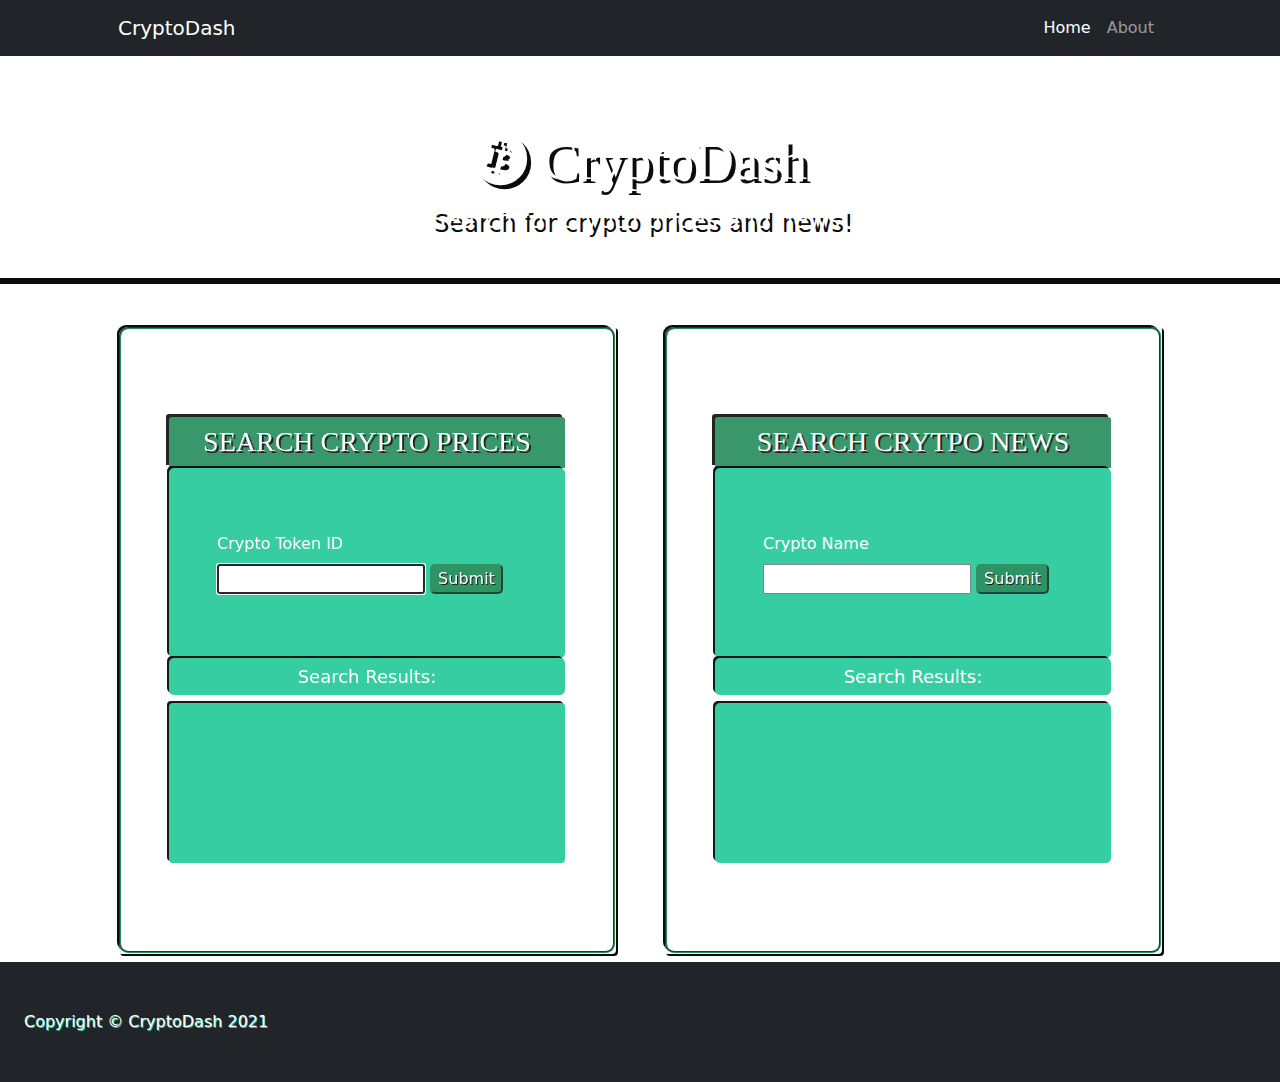
==== commit 84b0a797: "edit html container2 and updated formhandle2" ====
--- a/index.html
+++ b/index.html
@@ -5,17 +5,22 @@
         <meta name="viewport" content="width=device-width, initial-scale=1, shrink-to-fit=no" />
         <meta name="description" content="" />
         <meta name="author" content="" />
-        <title>Small Business - Start Bootstrap Template</title>
+        <title>WELCOME TO CRYPTODASH</title>
+
         <!-- Favicon-->
         <link rel="icon" type="image/x-icon" href="assets/favicon.ico" />
         <link
         rel="stylesheet"
         href="https://cdnjs.cloudflare.com/ajax/libs/font-awesome/5.11.2/css/all.min.css"
       />
+
         <!-- Core theme CSS (includes Bootstrap)-->
         <link href="./assets/css/style.css" rel="stylesheet" />
     </head>
+
+    
     <body>
+
         <!-- Responsive navbar-->
         <nav class="navbar navbar-expand-lg navbar-dark bg-dark">
             <div class="container px-5">
@@ -30,6 +35,7 @@
                 </div>
             </div>
         </nav>
+
         <!-- Page Content-->
         <div class="container px-4 px-lg-5">
           
@@ -40,6 +46,7 @@
                   Search for crypto prices and news!
                 </p>
             </div>
+
             <!-- Content Row-->
             <div class="d-flex row gx-4 gx-lg-5">
 
@@ -62,9 +69,7 @@
                             
                         </div>
 
-                    </div>
-
-                  
+                    </div>               
 
                 </div>
 
@@ -72,15 +77,15 @@
                     <div class="card h-100" id="card">
                         <div class="card-body" id="card-body">
                             <h3 class="card-header text-uppercase">Search Crytpo News</h3>
-                            <form id="user-form" class="card-body2">
-                              <label class="form-label" for="tokenId">Crypto Name</label>
-                              <input name="tokenId" id="tokenId" type="text" autofocus="true" class="form-input"/>
-                              <!-- <button type="submit" class="sub-btn btn-success">Submit</button> -->
+                            <form id="user-form2" class="card-body2">
+                              <label class="form-label" for="newsId">Crypto Name</label>
+                              <input name="newsId" id="newsId" type="text" autofocus="true" class="form-input"/>
+                              <button type="submit" class="sub-btn btn-success">Submit</button>
                             </form>
 
                             <div>
                                 <h2 class="subtitle">
-                                  Search Results: <span id="coin-search"></span>
+                                  Search Results: <span id="coin-search2"></span>
                                 </h2>
                                 <div id="news-container2" class="list-group2"></div>
                               </div>
@@ -99,11 +104,11 @@
             <div class="col-lg-6">
             <div class="container px-4 px-lg-12"><p class="ftext m-0">Copyright &copy; CryptoDash 2021</p></div>
         </div>
+
         </footer>
+
         <!-- Bootstrap core JS-->
         <script src="https://cdn.jsdelivr.net/npm/bootstrap@5.1.3/dist/js/bootstrap.bundle.min.js"></script>
-        <!-- Core theme JS-->
-
-        <script src="./js/scripts.js"></script>
+        <script src="./assets/js/script.js"></script>
     </body>
 </html>
